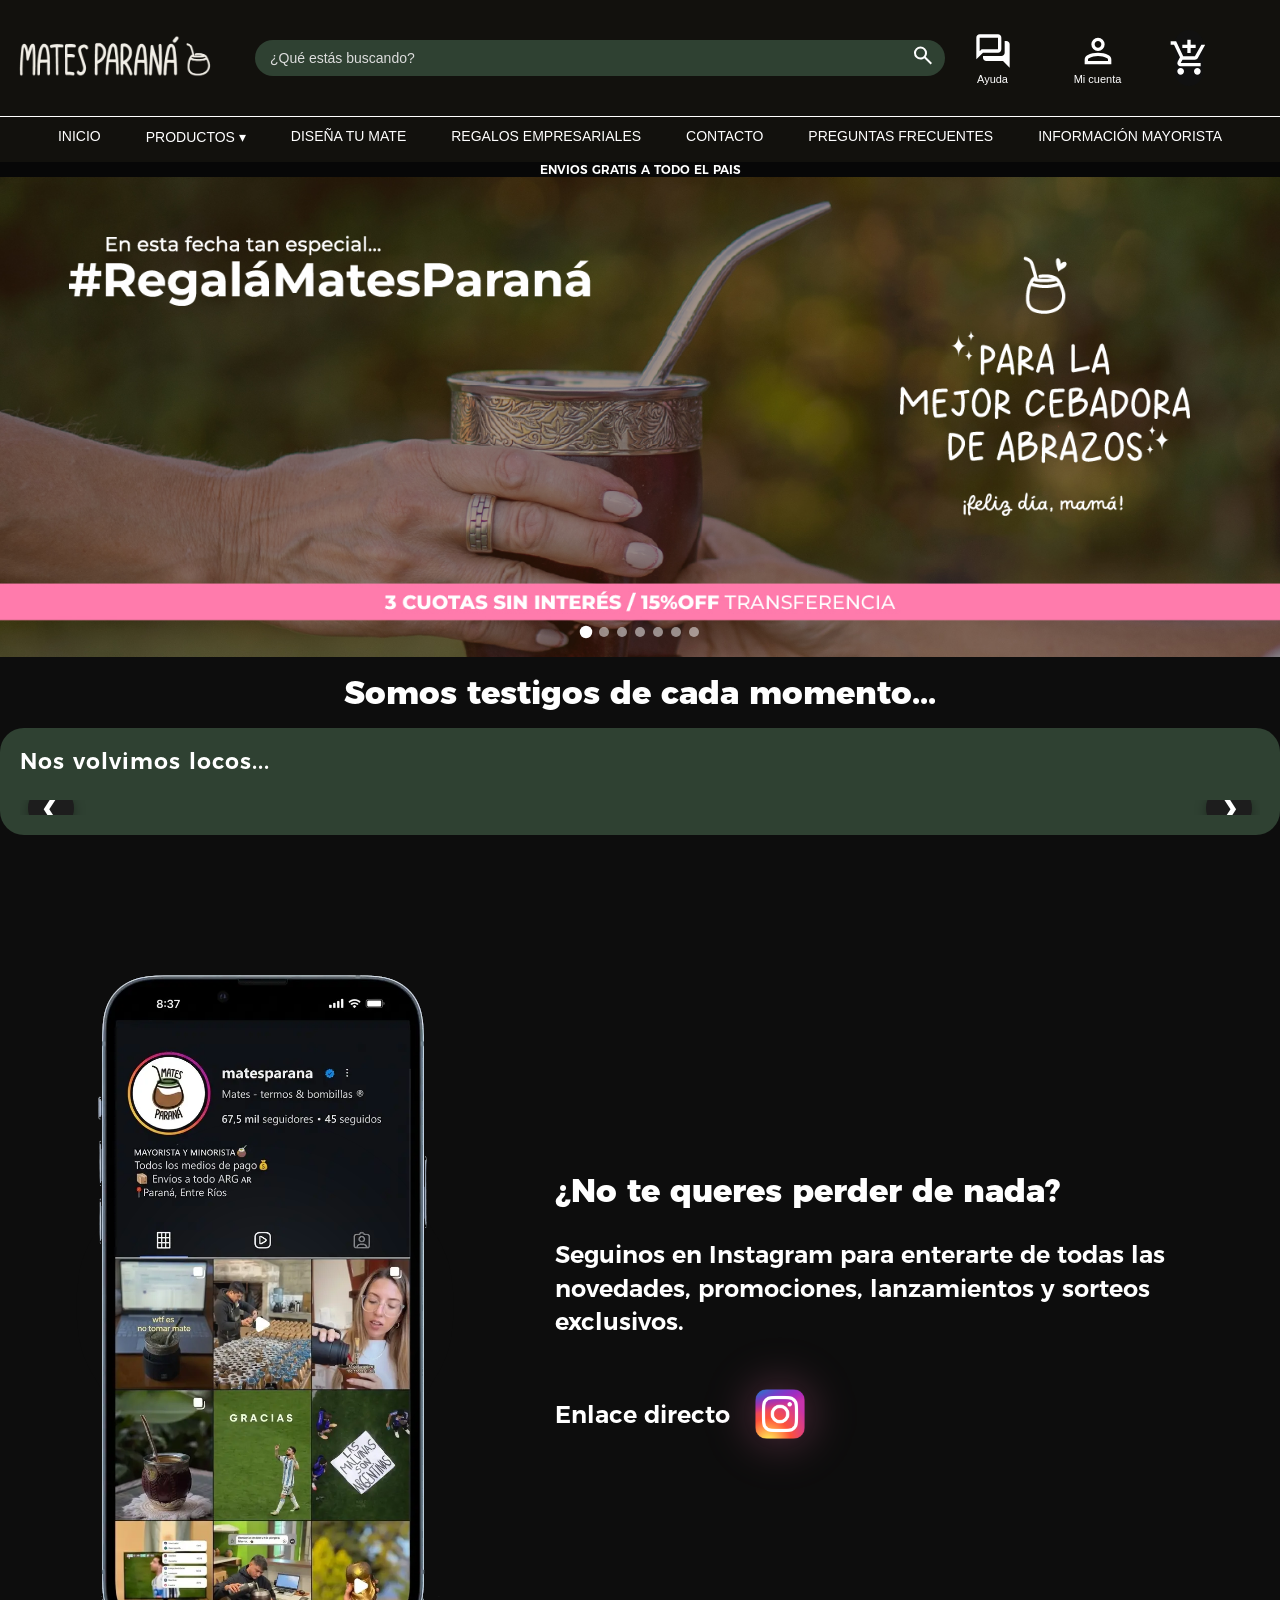
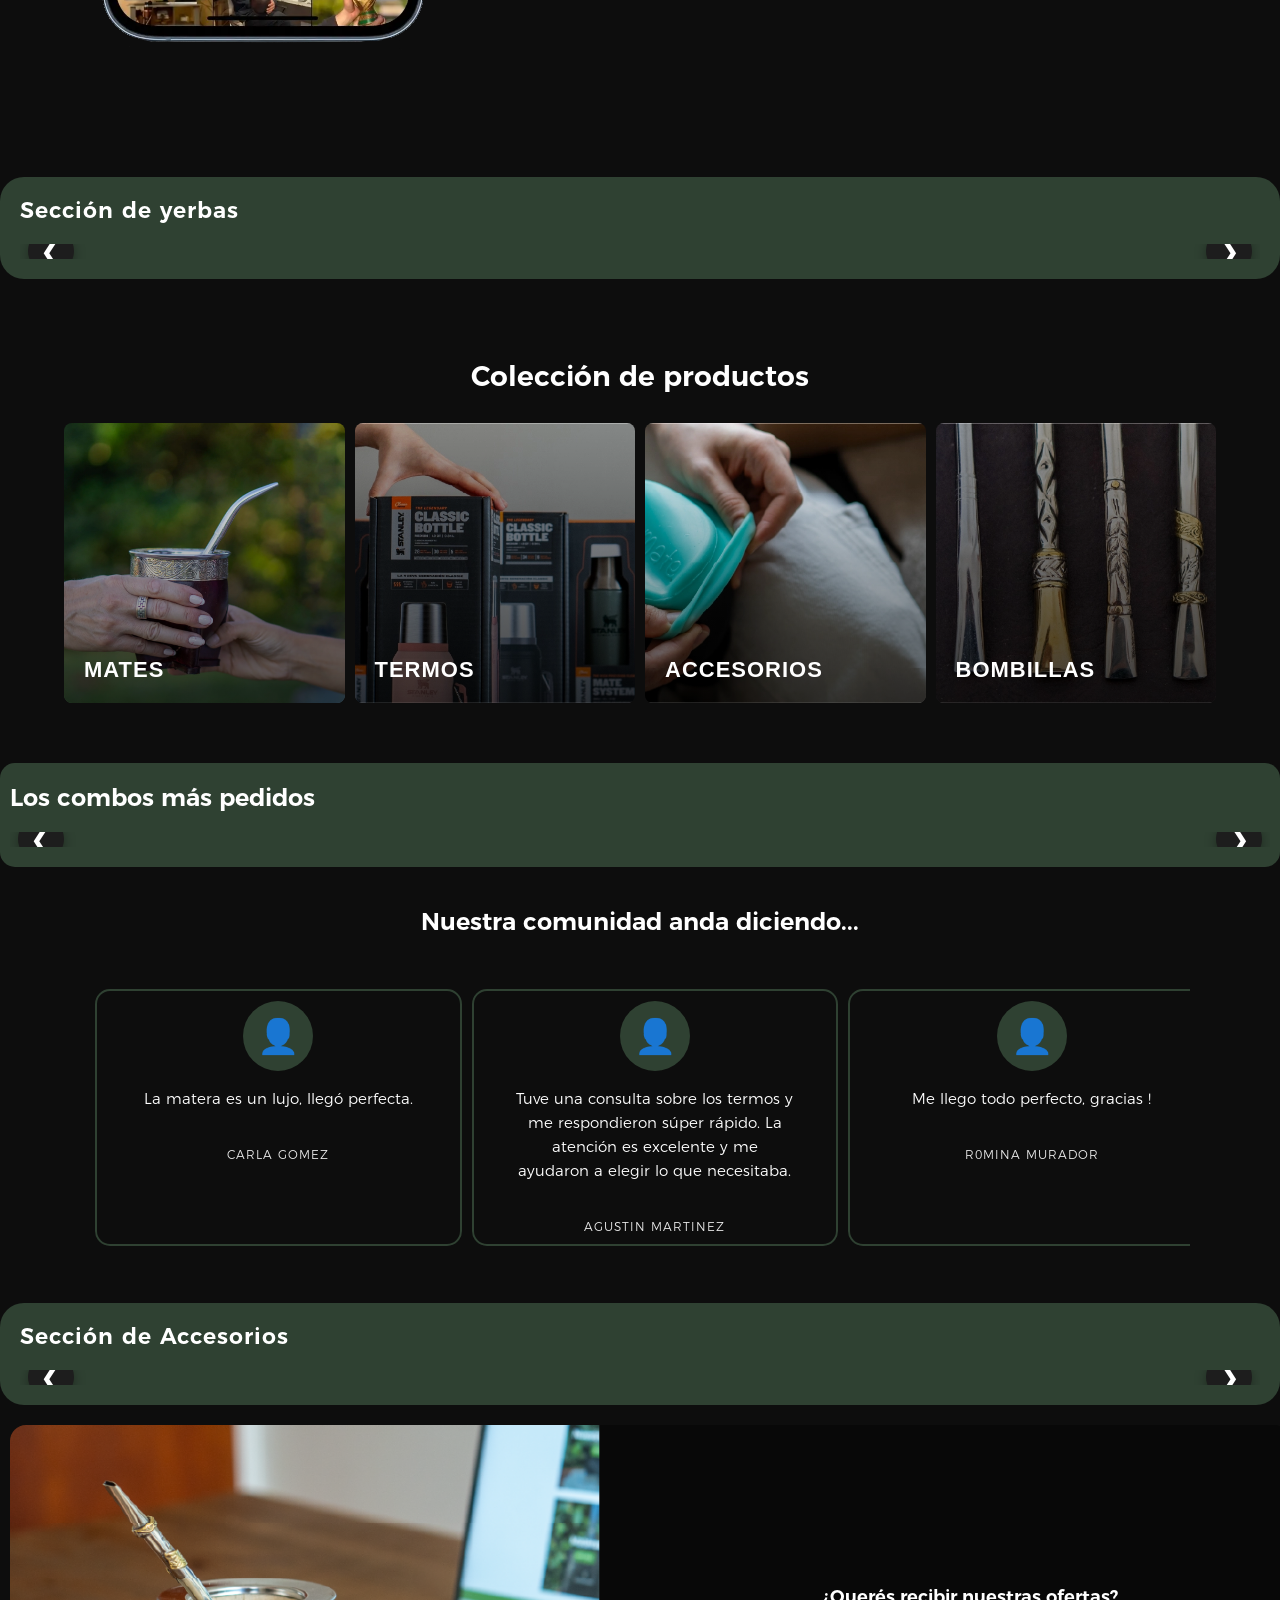
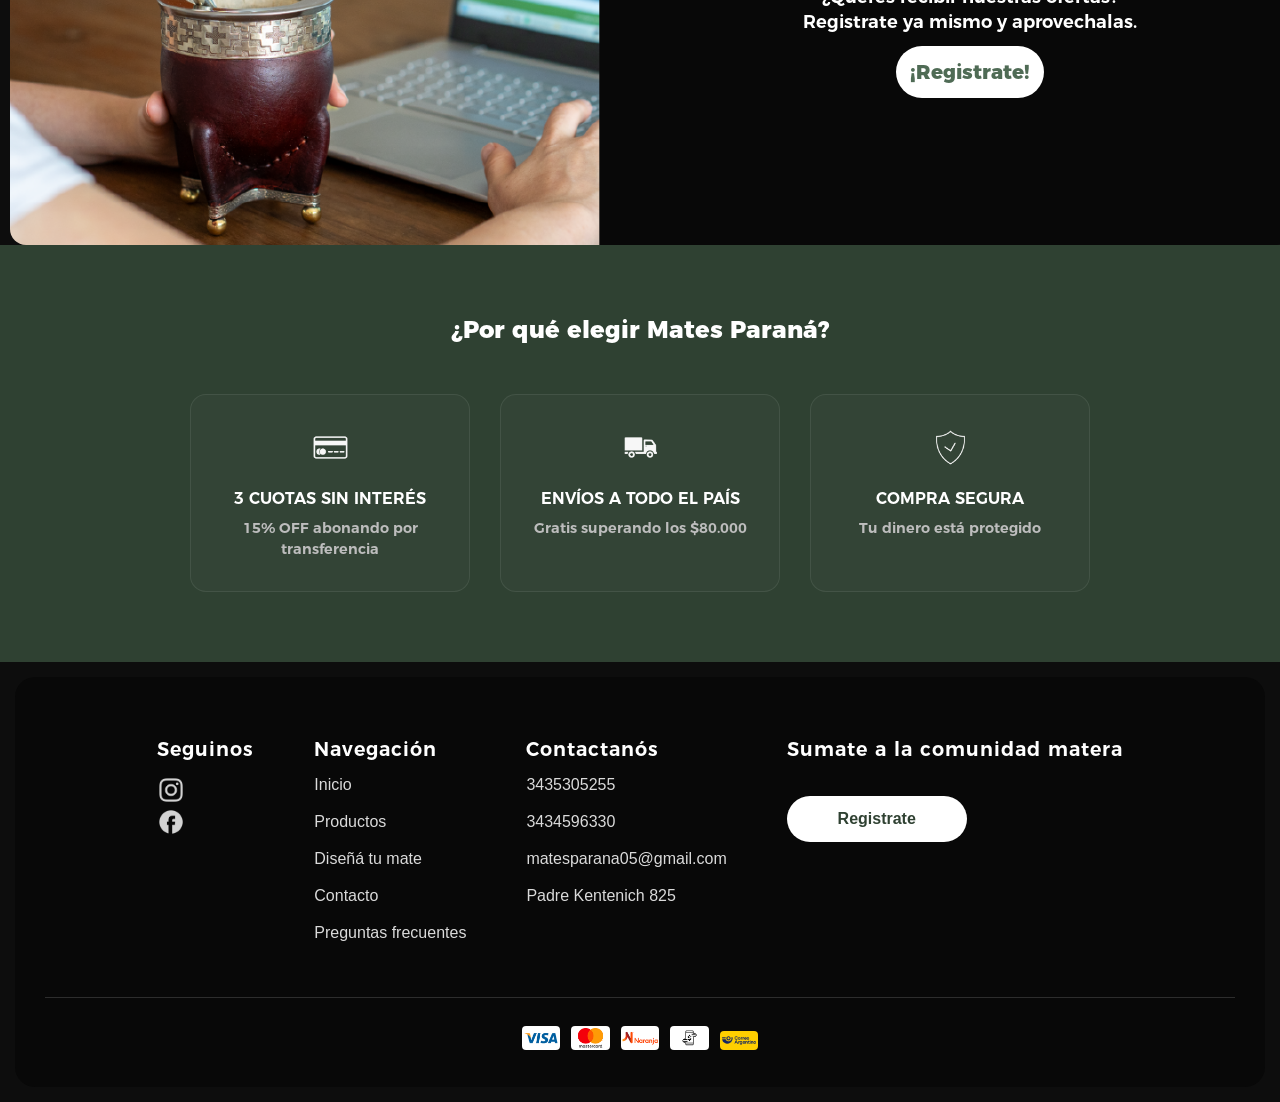
==== index.html @ 9bf039d4 "Merge branch 'master' of https://github.com/fran-itria/mates-parana-frontend into danizbl" ====
<!DOCTYPE html>
<html lang="es">
  <head>
    <!-- Google Tag Manager -->
    <script>(function(w,d,s,l,i){w[l]=w[l]||[];w[l].push({'gtm.start':
    new Date().getTime(),event:'gtm.js'});var f=d.getElementsByTagName(s)[0],
    j=d.createElement(s),dl=l!='dataLayer'?'&l='+l:'';j.async=true;j.src=
    'https://www.googletagmanager.com/gtm.js?id='+i+dl;f.parentNode.insertBefore(j,f);
    })(window,document,'script','dataLayer','GTM-PZF3WTP6');</script>
    <!-- End Google Tag Manager -->
    <script src="./js/tracking.js"></script>
    <meta charset="UTF-8" />
    <title>Tienda de Mates</title>
    <meta name="viewport" content="width=device-width, initial-scale=1.0" />

    <link rel="stylesheet" href="./css/principal.css" />
    <link rel="stylesheet" href="./css/carrito.css" />
    <link rel="stylesheet" href="./css/nav-inferior.css" />
    <link rel="stylesheet" href="./css/header.css" />
    <link rel="stylesheet" href="./css/burger.css" />
    <link rel="stylesheet" href="./css/fuentes.css" />

    <!-- Meta Pixel Code -->
    <script>
      !(function (f, b, e, v, n, t, s) {
        if (f.fbq) return;
        n = f.fbq = function () {
          n.callMethod
            ? n.callMethod.apply(n, arguments)
            : n.queue.push(arguments);
        };
        if (!f._fbq) f._fbq = n;
        n.push = n;
        n.loaded = !0;
        n.version = "2.0";
        n.queue = [];
        t = b.createElement(e);
        t.async = !0;
        t.src = v;
        s = b.getElementsByTagName(e)[0];
        s.parentNode.insertBefore(t, s);
      })(
        window,
        document,
        "script",
        "https://connect.facebook.net/en_US/fbevents.js"
      );
      fbq("init", "1607225470866055");
      fbq("track", "PageView");
    </script>
    <noscript
      ><img
        height="1"
        width="1"
        style="display: none"
        src="https://www.facebook.com/tr?id=1607225470866055&ev=PageView&noscript=1"
    /></noscript>
    <!-- End Meta Pixel Code -->
  </head>
  <body>
    <!-- Google Tag Manager (noscript) -->
    <noscript><iframe src="https://www.googletagmanager.com/ns.html?id=GTM-PZF3WTP6"
    height="0" width="0" style="display:none;visibility:hidden"></iframe></noscript>
    <!-- End Google Tag Manager (noscript) -->
    <!--==========HEADER=========================================-->
    <header class="header">
      <div class="header-top">
        <div class="logo">
          <a href="index.html">
            <img src="./css/img/header.webp" alt="Logo" />
          </a>
        </div>

        <!-- 🔍 BUSCADOR -->
        <div class="search-container">
          <input
            type="text"
            id="searchInput"
            placeholder="¿Qué estás buscando?"
          />
          <button class="search-btn">
            <img src="./css/img/lupa.svg" alt="" />
          </button>

          <!-- Resultados -->
          <div class="search-results" id="searchResults"></div>
        </div>

        <div class="header-icons">
          <!-- AYUDA -->
          <div class="help-wrapper">
            <button class="help-btn">
              <img src="./css/img/ayuda.svg" alt="Ayuda" />
              <span>Ayuda</span>
            </button>

            <div class="help-popup">
              <p>3434596330</p>
              <p>matesparana05@gmail.com</p>
            </div>
          </div>

          <a class="account-btn" id="miCuentaBtn" href="login.html">
            <img src="./css/img/login.svg" alt="" />
            <span>Mi cuenta</span>
          </a>

          <div class="cart-button" id="cartButton">
            <img src="./css/img/carrito.svg" alt="" />
          </div>

          <button class="icon-btn hamburger" aria-label="Menú">
            <svg viewBox="0 0 24 24">
              <path d="M3 6h18v2h-18v-2zm0 5h18v2h-18v-2zm0 5h18v2h-18v-2z" />
            </svg>
          </button>
        </div>
      </div>

      <!-- NAV -->
      <nav class="nav">
        <a href="index.html">INICIO</a>

        <div class="dropdown">
          <a href="productos.html" class="productos-toggle"> PRODUCTOS ▾ </a>

          <div class="mega-menu" id="megaMenu">
            <!-- se llena con JS -->
          </div>
        </div>

        <a href="bienvenida.html">DISEÑA TU MATE</a>

        <a href="regalos.html">REGALOS EMPRESARIALES</a>

        <a href="contacto.html">CONTACTO</a>

        <a href="preguntas.html">PREGUNTAS FRECUENTES</a>

        <a href="mayorista.html">INFORMACIÓN MAYORISTA</a>
      </nav>
    </header>
    <!--==================================================================-->

    <div class="topbar-slider">
      <div class="topbar-item active">ENVIOS GRATIS A TODO EL PAIS</div>
      <div class="topbar-item">15% OFF TRANSFERENCIA</div>
      <div class="topbar-item">3 CUOTAS SIN INTERES</div>
    </div>
    <!--==================================================================-->
    <section class="slider">
      <div class="slider-track">
        <picture>
          <source
            media="(max-width: 768px)"
            srcset="./css/img/baner_celu1.jpg"
          />
          <img src="./css/img/baner1.jpg" alt="Slide 1" />
        </picture>
        <picture>
          <source
            media="(max-width: 768px)"
            srcset="./css/img/baner_celu6.jpg"
          />
          <img src="./css/img/baner6.png" alt="Slide 1" />
        </picture>

        <picture>
          <source
            media="(max-width: 768px)"
            srcset="./css/img/baner_celu8.jpeg"
          />
          <img src="./css/img/baner8.jpg" alt="Slide 1" />
        </picture>

        <picture>
          <source
            media="(max-width: 768px)"
            srcset="./css/img/baner_celu7.jpg"
          />
          <img src="./css/img/baner7.png" alt="Slide 1" />
        </picture>
        <picture>
          <source
            media="(max-width: 768px)"
            srcset="./css/img/baner_celu2.jpg"
          />
          <img src="./css/img/baner2.png" alt="Slide 1" />
        </picture>
        <picture>
          <source
            media="(max-width: 768px)"
            srcset="./css/img/baner_celu4.jpg"
          />
          <img src="./css/img/baner4.jpg" alt="Slide 2" />
        </picture>
        <picture>
          <source
            media="(max-width: 768px)"
            srcset="./css/img/baner_celu3.jpg"
          />
          <img src="./css/img/baner3.jpg" alt="Slide 3" />
        </picture>
      </div>
      <div class="slider-dots"></div>
    </section>

    <main>
      <div>
        <h3 class="somos-testigos">Somos testigos de cada momento...</h3>
      </div>

      <!--=========================SALE===============================-->

      <section class="featured-section">
        <div class="featured-header">
          <h2 class="encabezados">Nos volvimos locos...</h2>
        </div>

        <div class="featured-wrapper">
          <button id="featuredPrev" class="featured-nav prev">&#10094;</button>

          <div class="featured-slider" id="featuredSlider"></div>

          <button id="featuredNext" class="featured-nav next">&#10095;</button>
        </div>
      </section>

      <!--==========SEGUINOS EN INSTAGRAM=================-->

      <section class="instagram-section">
        <div class="instagram-image">
          <img
            src="./css/img/ig_mobil.webp"
            alt="Instagram Mates Paraná"
            class="ig-phone"
          />
        </div>

        <div class="instagram-content">
          <h2 class="encabezados">¿No te queres perder de nada?</h2>

          <p>
            Seguinos en Instagram para enterarte de todas las novedades,
            promociones, lanzamientos y sorteos exclusivos.
          </p>

          <div class="instagram-link">
            <span>Enlace directo</span>

            <a
              href="https://instagram.com/matesparana_"
              target="_blank"
              rel="noopener noreferrer"
              class="ig-link"
            >
              <img src="./css/img/logo_ig_mobil.png" alt="Instagram" />
            </a>
          </div>
        </div>
      </section>

      <!--==========LO MAS PEDIDO=================-->
      <section class="discount-section">
        <div class="discount-header">
          <h2 class="encabezados">Sección de yerbas</h2>
        </div>

        <div class="discount-wrapper">
          <button id="discountPrev" class="discount-nav prev">&#10094;</button>

          <div id="discountSlider" class="discount-slider"></div>

          <button id="discountNext" class="discount-nav next">&#10095;</button>
        </div>
      </section>

      <!--==============COLECCION DE PRUDCTOS=================-->

      <section class="collection-section">
        <h2 class="encabezados">Colección de productos</h2>

        <div class="collection-grid">
          <a href="productos.html?category=Mates" class="collection-card">
            <img src="./css/img/colecion2.webp" alt="Mates" />
            <div class="overlay">
              <span>Mates</span>
            </div>
          </a>

          <a href="productos.html?category=Termos" class="collection-card">
            <img src="./css/img/colecion1.webp" alt="Termos" />
            <div class="overlay">
              <span>Termos</span>
            </div>
          </a>

          <a href="productos.html?category=Accesorios" class="collection-card">
            <img src="./css/img/colecion4.webp" alt="Accesorios" />
            <div class="overlay">
              <span>Accesorios</span>
            </div>
          </a>

          <a href="productos.html?category=Bombillas" class="collection-card">
            <img src="./css/img/colecion3.webp" alt="Bombillas" />
            <div class="overlay">
              <span>Bombillas</span>
            </div>
          </a>
        </div>
      </section>

      <!--=========================================================-->
      <section class="sale-section">
        <div class="sale-header">
          <h2>Los combos más pedidos</h2>
        </div>

        <div class="sale-slider-wrapper">
          <button id="salePrev" class="sale-nav prev">&#10094;</button>

          <div id="saleSlider" class="sale-slider">
            <!-- Cards dinámicas -->
          </div>

          <button id="saleNext" class="sale-nav next">&#10095;</button>
        </div>
      </section>

      <!--======================NUESTRA COMUNIDAD ANDA DICIENDO=========-->
      <section class="reviews">
        <h2>Nuestra comunidad anda diciendo...</h2>

        <div class="reviews-slider">
          <div class="reviews-track" id="reviewsTrack">
            <!-- Las reseñas se renderizan por JS -->
          </div>
        </div>
      </section>

      <!--====================ACCESORIOS=========-->
      <section class="accessories-section">
        <div class="accessories-header">
          <h2 class="encabezados">Sección de Accesorios</h2>
        </div>

        <div class="accessories-wrapper">
          <button id="accessoriesPrev" class="accessories-nav prev">
            &#10094;
          </button>

          <div id="accessoriesSlider" class="accessories-slider"></div>

          <button id="accessoriesNext" class="accessories-nav next">
            &#10095;
          </button>
        </div>
      </section>

      <!--======================NUESTRAS OFERTAS =========-->
      <section class="newsletter">
        <div class="newsletter__content">
          <p class="newsletter__text">
            <span>¿Querés recibir nuestras ofertas?</span>
            <span>Registrate ya mismo y aprovechalas.</span>
          </p>
          <form class="newsletter__form">
            <a href="login.html">¡Registrate!</a>
          </form>
        </div>
      </section>

      <section class="informacion">
        <h2 class="info-section-title">¿Por qué elegir Mates Paraná?</h2>
        <div class="contenedor-informacion">
          <div class="card-info">
            <img class="img-info" src="./css/img/logo-tarjeta.svg" alt="" />

            <p class="titulo-info">3 CUOTAS SIN INTERÉS</p>
            <p class="texto-info">15% OFF abonando por transferencia</p>
          </div>

          <div class="card-info">
            <img class="img-info" src="./css/img/logo-camion.svg" alt="" />

            <p class="titulo-info">ENVÍOS A TODO EL PAÍS</p>
            <p class="texto-info">Gratis superando los $80.000</p>
          </div>

          <div class="card-info">
            <img class="img-info" src="./css/img/logo-v.svg" alt="" />

            <p class="titulo-info">COMPRA SEGURA</p>
            <p class="texto-info">Tu dinero está protegido</p>
          </div>
        </div>
      </section>

      <!--=================NAV INFERIOR=================-->
      <section class="navegacion-inferior nav-inferior-principal">
        <div class="contenedor-inferior">
          <!-- SEGUINOS -->
          <div class="cubo-inferior acordeon">
            <button class="acordeon-btn" type="button">SEGUINOS</button>
            <h1>Seguinos</h1>
            <div class="acordeon-contenido">
              <a href="">
                <img class="img-redes" src="./css/img/logo-ig.png" alt="" />
              </a>
              <a href="">
                <img
                  class="img-redes"
                  src="./css/img/logo-facebook.png"
                  alt=""
                />
              </a>
            </div>
          </div>

          <!-- NAVEGACIÓN -->
          <div class="cubo-inferior acordeon">
            <button class="acordeon-btn" type="button">NAVEGACIÓN</button>
            <h1>Navegación</h1>
            <div class="acordeon-contenido">
              <a href="index.html">Inicio</a><br />
              <a href="#">Productos</a><br />
              <a href="Diseña.html">Diseñá tu mate</a><br />
              <a href="#">Contacto</a><br />
              <a href="#">Preguntas frecuentes</a>
            </div>
          </div>

          <!-- CONTACTÁNOS -->
          <div class="cubo-inferior acordeon">
            <button class="acordeon-btn" type="button">CONTACTÁNOS</button>
            <h1>Contactanós</h1>
            <div class="acordeon-contenido">
              <a href="">3435305255</a><br />
              <a href="">3434596330</a><br />
              <a href="">matesparana05@gmail.com</a><br />
              <a href="">Padre Kentenich 825</a>
            </div>
          </div>

          <!-- COMUNIDAD -->
          <div class="cubo-inferior">
            <h1>Sumate a la comunidad matera</h1>
            <div class="comunidad-inferior">
              <a href="login.html" class="btn-comunidad"> Registrate </a>
            </div>
          </div>
        </div>

        <!-- TARJETAS + SESIÓN -->
        <div class="tarjetas-sesion">
          <div class="tarjetas">
            <img class="tarjeta" src="./css/img/tarjeta1.png" alt="" />
            <img class="tarjeta" src="./css/img/tajerta2.png" alt="" />
            <img class="tarjeta" src="./css/img/tarjeta6.png" alt="" />
            <img class="tarjeta" src="./css/img/tarjeta8.png" alt="" />
            <img class="tarjeta" src="./css/img/coreroarg.png" alt="" />
          </div>
        </div>
      </section>

      <!==========================CARRITO=========================================>
      <!-- 🛒 OVERLAY -->
      <div id="cartOverlay" class="cart-overlay"></div>

      <!-- 🛒 PANEL -->
      <div id="cartPanel" class="cart-panel">
        <!-- HEADER -->
        <div class="cart-header">
          <h3>Tu carrito</h3>
          <button id="closeCart">✖</button>
        </div>

        <!-- PRODUCTOS -->
        <div id="cartContent" class="cart-content">
          <!-- JS renderiza acá -->
        </div>

        <!-- FOOTER -->
        <div class="cart-footer">
          <p>
            Subtotal:
            <span id="cartSubtotal">$0</span>
          </p>

          <p id="cartShippingRow" style="display: none">
            <span id="cartShippingLabel">Envío</span>:
            <span id="cartShipping">$0</span>
          </p>

          <hr class="cart-divider" />

          <p>
            Total:
            <strong id="cartTotalBottom">$0</strong>
          </p>

          <!-- ENVÍO GRATIS -->
          <p id="freeShipping" class="hidden"></p>

          <!-- BOTÓN -->
          <button class="checkout-btn">Finalizar compra</button>
        </div>
      </div>
      <!==========================CARRITO=========================================>

      <!-- Productos destacados -->
      <section class="section featured"></section>

      <!-- Sección grande -->
    </main>

    <script src="./js/principal.js" defer></script>
    <script src="./js/header.js" defer></script>
    <script src="./js/config.js" defer></script>
    <script src="./js/carrito.js" defer></script>

    <script src="./js/review.js" defer></script>
    <script src="./js/discounted.js" defer></script>
  </body>
</html>
---- css/principal.css ----
*,
*::before,
*::after {
  box-sizing: border-box;
}

* {
  margin: 0;
  padding: 0;
}

body {
  background: #0d0d0d;
  color: #fff;
  font-family: var(--font-bold);
}

/*===================== GENERALES =======================*/

/* Titulos generales*/
.titulos-generales {
  font-family: var(--font-extrabold);
  text-align: center;
  margin-top: 30px;
  font-size: 1.4rem;
}

.encabezados {
  font-family: var(--font-bold);
}

.somos-testigos {
  font-family: var(--font-extrabold);
  text-align: center;
  margin-top: 1rem;
  margin-bottom: 1rem;
  font-size: 2rem;
}

@media (max-width: 768px) {
  .somos-testigos {
    font-family: var(--font-extrabold);
    text-align: center;
    margin-top: 1rem;
    margin-bottom: 1rem;
    font-size: 1.2rem;
  }
}

/* ================= SECTIONS ================= */

.section {
  width: 100%;
  margin: 40px 0;
}

.hero,
.image-section,
.big-section {
  background: #2f4132;
  border-radius: 20px;
  margin: 40px auto;
}

.hero img,
.image-section img {
  width: 100%;
}

.hero {
  height: 300px;
}

.image-section {
  height: 200px;
}

.big-section {
  height: 300px;
}

/* ================= FEATURED ================= */

.lomaspedido {
  background: #2f4132;
  border-radius: 20px;
  padding: 30px;
  gap: 30px;
  margin: 15px;
}

.featured {
  max-width: 95%;
  margin: auto;
}

.featured-container {
  display: flex;
}

.contenido-card {
  border-radius: 15px;
  border: solid #fff;
  margin: 15px;
}

.card {
  margin: 10px;
  text-align: center;
}

.Producto {
  border-radius: 15px;
  width: 80%;
}

/*===============MATE NOT=============================*/
.newsletter {
  width: 100%;
  min-height: 420px;
  background-image: url("./img/mate-sesion.png");
  background-size: cover;
  background-position: center;
  background-repeat: no-repeat;
  border-radius: 1rem;
  margin-left: 10px;

  display: flex;
  align-items: center;
  justify-content: flex-end;

  font-family: Arial, Helvetica, sans-serif;
}

/* Contenido sobre la zona verde */
.newsletter__content {
  width: 50%;
  height: 100%;
  padding: 40px;
  box-sizing: border-box;

  display: flex;
  flex-direction: column;
  align-items: center;
  justify-content: center;

  text-align: center;
}

/* Texto */
.newsletter__text {
  display: block;
  width: 100%;
  max-width: 400px;

  font-family: var(--font-bold);
  color: #ffffff;
  font-size: 20px;
  margin: 0 0 25px;
  line-height: 1.4;
}

/* Form */
.newsletter__form {
  width: 100%;
  max-width: 380px;
}

/* Input */
.newsletter__form input {
  width: 100%;
  padding: 14px 16px;
  border-radius: 6px;
  border: 1px solid rgba(255, 255, 255, 0.4);
  background-color: rgba(255, 255, 255, 0.15);
  color: #ffffff;
  font-size: 14px;
  margin-bottom: 15px;
  outline: none;
  box-sizing: border-box;
}

.newsletter__form input::placeholder {
  color: rgba(255, 255, 255, 0.85);
}

/* Botón */
.newsletter__form a {
  font-family: var(--font-extrabold);
  width: 100%;
  padding: 14px;
  border-radius: 999px;
  border: none;
  background-color: #ffffff;
  color: #4f6b55;
  font-size: 20px;
  font-weight: 500;
  cursor: pointer;
  transition: background-color 0.2s ease;
}

@media (max-width: 768px) {
  .newsletter {
    justify-content: center;
    align-items: flex-start;

    height: 360px;

    width: 380px;
    padding: 20px;

    background-position: 10% center;

    position: relative;
    overflow: hidden;
  }

  .newsletter::before {
    content: "";
    position: absolute;
    inset: 0;

    background: rgba(252, 251, 251, 0.18);

    z-index: 1;
  }

  .newsletter__content {
    width: 100%;
    height: 100%;

    display: flex;
    flex-direction: column;
    justify-content: space-between;

    padding: 15px 10px;

    text-align: center;

    position: relative;
    z-index: 2;
  }

  .newsletter__text span {
    display: block;
  }

  .newsletter__text span:first-child {
    font-size: 18px;
    margin-top: 12rem;
    text-shadow: 0 2px 2px black;
  }

  .newsletter__text span:last-child {
    font-size: 17px;
    text-shadow: 0 2px 2px black;
  }

  .newsletter__text {
    max-width: 500px;
    font-size: 15px;
    margin-bottom: 20px;
  }

  .newsletter__form {
    max-width: 260px;
    width: 100%;

    margin-top: auto;
    padding-bottom: 6rem;
    /* separa el botón del borde inferior */
  }

  .newsletter__form input {
    padding: 16px;
    font-size: 15px;
  }

  .newsletter__form button {
    padding: 16px;
    font-size: 16px;
  }
}

@media (min-width: 1025px) and (max-width: 1440px) {
  .newsletter {
    min-height: 420px;
  }

  .newsletter__content {
    width: 50%;
    margin-left: 0;
    padding: 30px;
  }

  .newsletter__text {
    max-width: 390px;
    font-size: 18px;
  }

  .newsletter__form {
    max-width: 250px;
  }
}

/*=========== INFORMACION ====================*/

.informacion {
  background: #2f4132;
  padding: 70px 20px;
}

.info-section-title {
  text-align: center;
  color: white;
  font-size: 1.5rem;
  margin-bottom: 50px;
  font-family: var(--font-extrabold);
  font-weight: 600;
}

.contenedor-informacion {
  max-width: 1200px;

  margin: auto;

  display: flex;
  justify-content: center;
  gap: 30px;

  flex-wrap: wrap;
}

.card-info {
  width: 280px;

  padding: 30px 20px;

  text-align: center;

  border: 1px solid rgba(255, 255, 255, 0.08);

  border-radius: 16px;

  background: rgba(255, 255, 255, 0.02);

  transition: all 0.3s ease;
}

.card-info:hover {
  transform: translateY(-5px);

  border-color: rgba(255, 255, 255, 0.15);

  background: rgba(255, 255, 255, 0.04);
}

.img-info {
  width: 45px;
  height: 45px;

  margin-bottom: 15px;
}

.titulo-info {
  color: white;

  font-size: 1rem;
  font-weight: 600;

  margin-bottom: 10px;
}

.texto-info {
  color: #bdbdbd;

  font-size: 0.9rem;
  line-height: 1.5;
}

.img-info {
  animation: floatIcon 4s ease-in-out infinite;
}

@keyframes floatIcon {
  0% {
    transform: translateY(0);
  }

  50% {
    transform: translateY(-4px);
  }

  100% {
    transform: translateY(0);
  }
}

.card-info:nth-child(1) .img-info {
  animation-delay: 0s;
}

.card-info:nth-child(2) .img-info {
  animation-delay: 0.5s;
}

.card-info:nth-child(3) .img-info {
  animation-delay: 1s;
}

@media (max-width: 768px) {
  .informacion {
    padding: 50px 15px;
  }

  .info-section-title {
    font-size: 1.5rem;
    margin-bottom: 35px;
  }

  .contenedor-informacion {
    gap: 20px;
  }

  .card-info {
    width: 100%;
    max-width: 320px;
  }

  .img-info {
    width: 38px;
    height: 38px;
  }
}

/* =====================================================
   SLIDER
===================================================== */
.slider {
  position: relative;
  width: 100%;
  height: 38rem;
  overflow: hidden;
}

.slider-track {
  display: flex;
  width: 100%;
  height: 100%;

  /* Movimiento controlado por JavaScript */
  transition: transform 0.8s ease-in-out;

  will-change: transform;
}

.slider-track picture {
  flex: 0 0 100%;
  width: 100%;
  height: 100%;
}

.slider-track picture img {
  display: block;
  width: 100%;
  height: 100%;
  object-fit: cover;

  /* Evita que el navegador intente arrastrar la imagen */
  -webkit-user-drag: none;
  user-select: none;
}

/* =====================================================
   DOTS
===================================================== */

.slider-dots {
  position: absolute;
  left: 50%;
  bottom: 20px;
  transform: translateX(-50%);

  display: flex;
  gap: 8px;

  z-index: 10;
}

.slider-dots span {
  width: 10px;
  height: 10px;

  border-radius: 50%;

  background: rgba(255, 255, 255, 0.5);

  cursor: pointer;

  transition: 0.3s ease;
}

.slider-dots span.active {
  background: #fff;
  transform: scale(1.25);
}

/* =====================================================
   NOTEBOOK
===================================================== */

@media (max-width: 1400px) {
  .slider {
    height: 30rem;
  }
}

/* =====================================================
   MOBILE
===================================================== */
@media (max-width: 768px) {
  .slider {
    width: 100%;
    height: 32rem;
    overflow: hidden;
  }

  .slider-track {
    display: flex;

    width: 100%;
    height: 100%;

    /* Scroll nativo */
    overflow-x: auto;
    overflow-y: hidden;

    /* Safari / iOS */
    -webkit-overflow-scrolling: touch;

    /* El navegador controla el gesto horizontal */
    touch-action: pan-x pan-y;

    /* Snap */
    scroll-snap-type: x mandatory;

    scroll-behavior: smooth;

    /* Ocultar scrollbar */
    scrollbar-width: none;
    -ms-overflow-style: none;

    /* Evitar selección */
    user-select: none;
    -webkit-user-select: none;

    /* MUY IMPORTANTE */
    transform: none !important;
  }

  /* Chrome / Safari */
  .slider-track::-webkit-scrollbar {
    display: none;
  }

  .slider-track picture {
    flex: 0 0 100%;

    width: 100%;
    min-width: 100%;
    height: 100%;

    scroll-snap-align: start;
    scroll-snap-stop: always;
  }

  .slider-track picture img {
    display: block;

    width: 100%;
    height: 100%;

    object-fit: cover;

    pointer-events: none;

    user-select: none;
    -webkit-user-select: none;
    -webkit-user-drag: none;
  }
}
/* =============COLECCION====================*/
.collection-section {
  padding: 60px 5%;
  text-align: center;
}

.collection-section h2 {
  color: white;
  font-size: 28px;
  margin-bottom: 30px;
  font-weight: 600;
}

.collection-grid {
  display: grid;
  grid-template-columns: repeat(4, 1fr);
  gap: 10px;
}

.collection-card {
  position: relative;
  height: 280px;
  overflow: hidden;
  border-radius: 8px;
}

.collection-card img {
  width: 100%;
  height: 100%;
  object-fit: cover;
  transition: transform 0.4s ease;
}

.collection-card:hover img {
  transform: scale(1.05);
}

.collection-card .overlay {
  position: absolute;
  inset: 0;
  background: linear-gradient(to top, rgba(0, 0, 0, 0.6), transparent);
  display: flex;
  align-items: flex-end;
  padding: 20px;
}

.collection-card span {
  color: white;
  font-size: 22px;
  font-weight: 600;
  text-transform: uppercase;
  letter-spacing: 1px;
}

/* Responsive */
@media (max-width: 900px) {
  .collection-grid {
    grid-template-columns: repeat(2, 1fr);
  }

  .collection-card {
    height: 220px;
  }
}

@media (max-width: 500px) {
  .collection-grid {
    grid-template-columns: 1fr;
  }
}

/* ===== DESTACADOS ===== */

.featured-section {
  border-radius: 15px;
  padding: 20px 20px;
  margin-bottom: 20px;
  background-color: #2f4132;
  border-radius: 24px;
}

.featured-header {
  display: flex;
  justify-content: space-between;
  align-items: center;
  margin-bottom: 25px;
}

.featured-header h2 {
  color: #fff;
  font-size: 22px;
  letter-spacing: 1px;
}

.featured-controls {
  display: flex;
  gap: 10px;
}

.featured-btn {
  width: 35px;
  height: 35px;
  border-radius: 50%;
  border: 1px solid #444;
  background: transparent;
  color: #fff;
  cursor: pointer;
  transition: 0.3s;
}

.featured-btn:hover {
  background: #fff;
  color: #000;
}

/* slider */

.featured-wrapper {
  position: relative;
  overflow: hidden;
  touch-action: pan-y;
}

.featured-slider {
  display: flex;
  gap: 18px;

  overflow-x: auto;
  overflow-y: hidden;

  scroll-behavior: smooth;
  scroll-snap-type: x mandatory;

  -webkit-overflow-scrolling: touch;

  scrollbar-width: none;

  padding: 5px 0 10px;
}

.featured-slider::-webkit-scrollbar {
  display: none;
}

.featured-nav {
  position: absolute;
  top: 50%;
  transform: translateY(-50%);
  width: 46px;
  height: 46px;
  border: none;
  border-radius: 50%;
  background: #1d1d1d;
  color: #fff;
  font-size: 26px;
  cursor: pointer;
  display: flex;
  align-items: center;
  justify-content: center;
  z-index: 50;
  transition: 0.25s;
  box-shadow: 0 4px 12px rgba(0, 0, 0, 0.35);
}

.featured-nav:hover {
  background: #2f4132;
  color: #ffffff;
}

.featured-nav.prev {
  left: 8px;
}

.featured-nav.next {
  right: 8px;
}

@media (max-width: 768px) {
  .featured-nav {
    display: none;
  }
}

/* card */

.featured-card {
  min-width: 230px;
  max-width: 250px;
  background: #111;
  border-radius: 14px;
  padding-top: 10px;
  padding-left: 10px;
  padding-right: 10px;
  padding-bottom: 8px;

  position: relative;
  border: 1px solid #b3b3b3;
  transition: 0.3s;

  display: flex;
  flex-direction: column;
}

.featured-card:hover {
  transform: translateY(-5px);
  border: 1px solid rgba(211, 141, 35, 0.5);
}

.featured-card img {
  width: 100%;
  height: 320px;
  object-fit: cover;
  border-radius: 10px;
}

/* badge */
.featured-transfer-info {
  display: flex;
  align-items: center;
  margin-top: 10px;
  gap: 0.5rem;
}

.featured-badge {
  position: absolute;
  bottom: 114px;
  left: 16px;
  background: #ff0000;
  color: #fff;
  padding: 10px 10px;
  border-radius: 0.7rem;
  display: flex;
  justify-content: center;
  align-items: center;
  width: fit-content;
  flex-direction: column;
  align-items: center;
  justify-content: center;
  gap: 5px;
  line-height: 1;
}

.featured-value {
  font-size: 13px;
  font-weight: 700;
}

.featured-text {
  font-family: var(--font-normal);
  font-size: 10px;
  font-weight: 600;
  letter-spacing: 1px;
}

/* textos */

.featured-name {
  font-family: var(--font-normal);
  font-size: 0.95rem;
  font-weight: 500;
  line-height: 1.2;
  margin-top: 10px;
  padding-inline: 5px;
}

.prices-transfer-section {
  display: flex;
  flex-direction: column;
  gap: 10px;
  margin-top: 10px;
  padding-inline: 5px;
}

.featured-price {
  font-family: var(--font-normal);
  font-size: 1rem;
  font-weight: 700;
  margin-bottom: 10px;
}

.featured-price-transfer-text {
  display: none;
  font-size: 0.85rem;
  color: #aaa;
}

.featured-price-through {
  font-family: var(--font-normal);
  font-size: 0.85rem;
  color: #aaa;
  text-decoration: line-through;
  margin-top: 10px;
}

.featured-old {
  font-family: var(--font-normal);
  font-size: 0.85rem;
  color: #aaa;
  /* text-decoration: line-through; */
  margin-top: 10px;
  padding-inline: 5px;
}

/*====LO MAS PEDIDO===============*/

.sale-add-btn {
  margin-top: 12px;
  width: 100%;
  padding: 11px 14px;
  border-radius: 12px;
  border: none;
  background: linear-gradient(135deg, #f5c16c, #e2a84a);
  color: #111;
  font-weight: 700;
  font-size: 14px;
  cursor: pointer;
  transition: all 0.25s ease;

  margin-top: auto;
}

.sale-add-btn:active {
  transform: scale(0.96);
}

.sale-section {
  margin-bottom: 20px;
  padding: 20px 10px;
  background-color: #2f4132;
  border-radius: 15px;
}

.sale-header {
  display: flex;
  align-items: center;
  justify-content: space-between;
  margin-top: 0;
  margin-bottom: 20px;
}

.sale-title {
  color: #fff;
  font-size: 2rem;
  font-weight: 700;
  letter-spacing: 1px;
}

.sale-arrows {
  display: flex;
  gap: 10px;
}

.sale-arrows button {
  width: 38px;
  height: 38px;
  border-radius: 50%;
  border: 1px solid #fff;
  background: transparent;
  color: #fff;
  font-size: 18px;
  cursor: pointer;
  transition: 0.2s ease;
}

.sale-arrows button:hover {
  background: #fff;
  color: #000;
}

.sale-slider-wrapper {
  position: relative;
  overflow: hidden;
}

.sale-slider {
  display: flex;
  gap: 18px;

  overflow-x: auto;
  overflow-y: hidden;

  scroll-behavior: smooth;
  scroll-snap-type: x mandatory;

  -webkit-overflow-scrolling: touch;

  scrollbar-width: none;

  padding: 5px 0 10px;
}

.sale-slider::-webkit-scrollbar {
  display: none;
}

.sale-slider:active {
  cursor: grabbing;
}

.sale-nav {
  position: absolute;
  top: 50%;
  transform: translateY(-50%);
  width: 46px;
  height: 46px;
  border: none;
  border-radius: 50%;
  background: #1d1d1d;
  color: #fff;
  font-size: 26px;
  cursor: pointer;
  display: flex;
  align-items: center;
  justify-content: center;
  z-index: 50;
  transition: 0.25s;
  box-shadow: 0 4px 12px rgba(0, 0, 0, 0.35);
}

.sale-nav:hover {
  background: #2f4132;
  color: #ffffff;
}

.sale-nav.prev {
  left: 8px;
}

.sale-nav.next {
  right: 8px;
}

@media (max-width: 768px) {
  .sale-nav {
    display: none;
  }

  .sale-section {
    width: 100%;
    margin: 0 auto;
    padding: 20px 40px;
    position: relative;
    margin-top: 20px;
    background-color: #2f4132;
    border-radius: 15px;
  }

  .featured-badge {
    position: absolute;
    bottom: 130px;
    left: 16px;
    background: #ff0000;
    color: #fff;
    padding: 10px 10px;
    border-radius: 0.7rem;
    display: flex;
    justify-content: center;
    align-items: center;
    width: fit-content;
    flex-direction: column;
    align-items: center;
    justify-content: center;
    gap: 5px;
    line-height: 1;
  }
}

/* =====================================
   NOTEBOOKS 13" (MacBook Air / Neo)
===================================== */
@media (min-width: 1025px) and (max-width: 1440px) {
  .featured-badge {
    position: absolute;
    bottom: 135px;
    left: 16px;
    background: #ff0000;
    color: #fff;
    padding: 10px 10px;
    border-radius: 0.7rem;
    display: flex;
    justify-content: center;
    align-items: center;
    width: fit-content;
    flex-direction: column;
    align-items: center;
    justify-content: center;
    gap: 5px;
    line-height: 1;
  }
}

.sale-card {
  flex: 0 0 230px;
  scroll-snap-align: start;
  min-width: 230px;
  max-width: 230px;
  border: 1px solid #fff;
  border-radius: 16px;

  padding-top: 10px;
  padding-left: 10px;
  padding-right: 10px;
  padding-bottom: 8px;

  color: #fff;
  display: flex;
  flex-direction: column;
  margin-bottom: 20px;
  gap: 20px;
  background: transparent;
}

.sale-card img {
  width: 100%;
  height: 260px;
  object-fit: cover;
  border-radius: 12px;
}

.sale-discount {
  position: absolute;
  top: 20px;
  left: 20px;
  background: #ff0000;
  color: #fff;
  padding: 8px 10px;
  border-radius: 2rem;

  display: flex;
  flex-direction: column;
  align-items: center;
  justify-content: center;
  line-height: 1;
}

.sale-value {
  font-size: 13px;
  font-weight: 700;
}

.sale-text {
  font-family: var(--font-normal);
  font-size: 10px;
  font-weight: 600;
  letter-spacing: 1px;
  margin-top: 2px;
}

.sale-name {
  font-family: var(--font-normal);
  font-size: 0.95rem;
  font-weight: 500;
  line-height: 1.2;
}

.sale-price {
  font-family: var(--font-normal);
  font-size: 1rem;
  font-weight: 700;
}

.sale-old {
  font-family: var(--font-normal);
  font-size: 0.85rem;
  color: #aaa;
  text-decoration: line-through;
}

/* mejor feedback */

.sale-slider {
  scroll-behavior: smooth;
}

/* botones solo visibles en desktop */
@media (max-width: 768px) {
  .sale-arrows {
    display: none;
  }
}

/* ============= NUESTRA COMUNIDAD ANDA DICIENDO=======================*/

/* =========================REVIEWS========================= */
.reviews {
  height: 25rem;
  border-radius: 20px;
  padding: 20px 40px;
  text-align: center;
  color: #fff;
  margin-bottom: 1rem;
  margin-top: 1rem;
}

.reviews h2 {
  font-family: var(--font-bold);
  font-size: 1.5rem;
  margin-bottom: 3rem;
  margin-top: 0;
}

/* Slider container */
.reviews-slider {
  position: relative;
  max-width: 1100px;
  margin: 0 auto;
  overflow: hidden;
}

.reviews-viewport {
  width: 100%;
  max-width: 1000px;
  overflow: hidden;
  margin: 0 auto;
}

.reviews-track {
  display: flex;
  transition: transform 0.6s ease;
  will-change: transform;
}

/* Card */
.review-card {
  flex: 0 0 calc(100% / 3);
  padding: 10px;
  box-sizing: border-box;
  border: solid 2px #2f4132;
  border-radius: 15px;
  margin: 5px;
}

.review-inner {
  display: flex;
  flex-direction: column;
  align-items: center;
  gap: 16px;
}

.review-avatar {
  width: 70px;
  height: 70px;
  border-radius: 50%;
  background: #2f4132;
  display: flex;
  align-items: center;
  justify-content: center;
  font-size: 34px;
}

.review-text {
  font-family: var(--font-normal);
  font-size: 15px;
  line-height: 1.6;
  max-width: 280px;
}

.review-name {
  font-family: var(--font-normal);
  font-size: 12px;
  letter-spacing: 1px;
  margin-top: 20px;
  opacity: 0.9;
}

/* Arrows */
.reviews-arrow {
  position: absolute;
  height: 29rem;
  top: 80%;
  transform: translateY(-50%);
  background: transparent;
  border: none;
  color: #fff;
  font-size: 40px;
  cursor: pointer;
  opacity: 0.6;
  transition: opacity 0.2s ease;
  z-index: 2;
}

.reviews-arrow:hover {
  opacity: 1;
}

.reviews-arrow.left {
  left: -40px;
}

.reviews-arrow.right {
  right: -40px;
}

/* Responsive */
@media (max-width: 900px) {
  .reviews {
    height: auto;
    border-radius: 20px;
    padding: 20px 0;
    text-align: center;
    color: #fff;
    margin-bottom: 1rem;
    margin-top: 2rem;
    overflow: hidden;
  }

  .reviews h2 {
    margin-top: 0;
    margin-bottom: 25px;
    padding: 0 20px;
  }

  /* Contenedor visible del slider */
  .reviews-slider {
    width: 100%;
    max-width: 100%;
    overflow: hidden;
    margin: 0;
  }

  /* Carrusel táctil */
  .reviews-track {
    display: flex;
    gap: 0;

    overflow-x: auto;
    overflow-y: hidden;

    scroll-snap-type: x mandatory;
    scroll-behavior: smooth;

    -webkit-overflow-scrolling: touch;

    scrollbar-width: none;
  }

  /* Ocultar scrollbar en Chrome/Safari */
  .reviews-track::-webkit-scrollbar {
    display: none;
  }

  /* Cada tarjeta ocupa el espacio disponible */
  .review-card {
    flex: 0 0 calc(100% - 40px);

    width: calc(100% - 40px);

    margin: 5px 20px;

    box-sizing: border-box;

    scroll-snap-align: center;
  }

  .review-inner {
    gap: 12px;
    padding: 10px;
  }

  .review-avatar {
    width: 60px;
    height: 60px;
    font-size: 28px;
  }

  .review-text {
    font-size: 14px;
    line-height: 1.5;
    max-width: 280px;
  }

  .review-name {
    font-size: 11px;
    margin-top: 10px;
  }

  /* Ocultamos las flechas en mobile */
  .reviews-arrow {
    display: none;
  }
}

/*===========SALE===============*/
.discount-section {
  margin-bottom: 20px;
  padding: 20px 20px;
  background-color: #2f4132;
  border-radius: 24px;
}

.discount-header {
  display: flex;
  justify-content: space-between;
  align-items: center;
  margin-bottom: 20px;
}

.discount-header h2 {
  color: #fff;
  font-size: 22px;
  letter-spacing: 1px;
}

.discount-controls {
  display: flex;
  gap: 10px;
}

.discount-btn:hover {
  background: #fff;
  color: #000;
}

.discount-add {
  display: none !important;
}

/* ===== SLIDER ===== */

.discount-wrapper {
  touch-action: pan-y;
  position: relative;
  overflow: hidden;
}

.discount-slider {
  display: flex;
  gap: 18px;

  overflow-x: auto;
  overflow-y: hidden;

  scroll-behavior: smooth;
  scroll-snap-type: x mandatory;

  -webkit-overflow-scrolling: touch;

  scrollbar-width: none;

  padding: 5px 0 10px;
}

.discount-slider::-webkit-scrollbar {
  display: none;
}

.discount-nav {
  position: absolute;
  top: 50%;
  transform: translateY(-50%);
  width: 46px;
  height: 46px;
  border: none;
  border-radius: 50%;
  background: #1d1d1d;
  color: #fff;
  font-size: 26px;
  cursor: pointer;
  display: flex;
  align-items: center;
  justify-content: center;
  z-index: 50;
  transition: 0.25s;
  box-shadow: 0 4px 12px rgba(0, 0, 0, 0.35);
}

.discount-nav:hover {
  background: #2f4132;
  color: #ffffff;
}

.discount-nav.prev {
  left: 8px;
}

.discount-nav.next {
  right: 8px;
}

@media (max-width: 768px) {
  .discount-nav {
    display: none;
  }
}

/* ===== CARD ===== */

.discount-card {
  min-width: 230px;
  max-width: 250px;

  height: 100%;

  flex: 0 0 230px;
  scroll-snap-align: start;
  flex-direction: column;

  background: #111;
  border-radius: 14px;

  padding-top: 10px;
  padding-left: 10px;
  padding-right: 10px;
  padding-bottom: 8px;

  position: relative;
  transition: 0.3s;
  border: 1px solid #b3b3b3;
}

.discount-slider:active {
  cursor: grabbing;
}

.discount-card:hover {
  transform: translateY(-2px);
  border: 1px solid rgba(#2f4132);
}

.discount-card img {
  width: 100%;
  border-radius: 10px;
}

/* descuento */

.discount-badge {
  position: absolute;
  top: 20px;
  left: 20px;
  background: #ff1313;
  color: #fff;
  padding: 8px 10px;
  border-radius: 2rem;

  display: flex;
  flex-direction: column;
  align-items: center;
  justify-content: center;
  line-height: 1;
}

.discount-value {
  font-size: 12px;
  font-weight: 700;
}

.discount-text {
  font-size: 10px;
  font-weight: 600;
  letter-spacing: 1px;
  margin-top: 2px;
}

/* textos */

.discount-name {
  font-family: var(--font-normal);
  font-size: 0.95rem;
  font-weight: 500;
  line-height: 1.2;
  margin-top: 10px;
  margin-bottom: 10px;
}

.discount-price {
  font-family: var(--font-normal);
  font-size: 1rem;
  font-weight: 700;
  margin-bottom: 10px;
}

.discount-old {
  font-family: var(--font-normal);
  font-size: 0.85rem;
  color: #aaa;
  text-decoration: line-through;
}

/* botón */

.discount-add {
  margin-top: 10px;
  width: 100%;
  padding: 10px;
  background: #e6b15c;
  border: none;
  border-radius: 10px;
  cursor: pointer;
  font-weight: bold;
  transition: 0.3s;
}

.discount-add:hover {
  background: #d19d4c;
}

/*============seguinos en instagram====================*/
/* ================= INSTAGRAM ================= */

.instagram-section {
  max-width: 1400px;
  margin: 120px auto;
  padding: 0 40px;

  display: flex;
  align-items: center;
  justify-content: center;
  gap: 100px;

  opacity: 0;
  transform: translateY(40px);
  transition: all 0.8s ease;
}

.instagram-section.visible {
  opacity: 1;
  transform: translateY(0);
}

/* ========= CELULAR ========= */

.instagram-image {
  flex-shrink: 0;
}

.ig-phone {
  width: 380px;
  max-width: 100%;

  animation: floatPhone 6s ease-in-out infinite;
}

@keyframes floatPhone {
  0%,
  100% {
    transform: translateY(0px) rotate(-8deg);
  }

  50% {
    transform: translateY(-12px) rotate(-8deg);
  }
}

/* ========= TEXTO ========= */

.instagram-content {
  color: white;
  max-width: 650px;
}

.instagram-content h2 {
  font-family: var(--font-extrabold);
  font-size: 2rem;
  font-weight: 800;
  line-height: 1.1;
  margin-bottom: 30px;
}

.instagram-content p {
  font-size: 1.5rem;
  font-family: var(--font-bold);
  line-height: 1.4;
  margin-bottom: 50px;
}

.instagram-image {
  position: relative;
}

.instagram-image::before {
  content: "";
  position: absolute;

  width: 320px;
  height: 320px;

  top: 50%;
  left: 50%;

  transform: translate(-50%, -50%);

  border-radius: 50%;

  background: radial-gradient(
    circle,
    rgba(255, 255, 255, 0.08) 0%,
    transparent 70%
  );

  filter: blur(40px);

  pointer-events: none;
}

/* ========= ENLACE ========= */

.instagram-link {
  display: flex;
  align-items: center;
  gap: 25px;
}

.instagram-link span {
  font-family: var(--font-bold);
  font-size: 1.5rem;
  font-weight: 600;
}

.ig-link {
  position: relative;
  display: inline-flex;
  align-items: center;
  justify-content: center;
}

.ig-link::before {
  content: "";
  position: absolute;
  width: 90px;
  height: 90px;
  border-radius: 50%;

  background: radial-gradient(
    circle,
    rgba(255, 120, 180, 0.45) 0%,
    rgba(255, 120, 180, 0.15) 40%,
    transparent 75%
  );

  filter: blur(20px);

  animation: glowInstagram 4s ease-in-out infinite;
  z-index: 0;
}

.ig-link img {
  position: relative;
  z-index: 1;

  width: 50px;

  animation: pulseInstagram 3s ease-in-out infinite;
  transition: transform 0.3s ease;
}

.ig-link:hover img {
  transform: scale(1.15);
}

@keyframes glowInstagram {
  0%,
  100% {
    transform: scale(0.95);
    opacity: 0.7;
  }

  50% {
    transform: scale(1.15);
    opacity: 1;
  }
}

/* ========= RESPONSIVE ========= */

@media (max-width: 900px) {
  .instagram-section {
    flex-direction: column;
    text-align: center;
    gap: 40px;
    padding: 0 20px;
  }

  .ig-phone {
    width: 260px;
  }

  .instagram-content h2 {
    font-size: 2.2rem;
  }

  .instagram-content p {
    font-size: 1.2rem;
  }

  .instagram-link {
    justify-content: center;
  }

  .instagram-link span {
    font-size: 1.3rem;
  }

  .ig-link img {
    width: 70px;
  }
}

/*=========== ACCESORIOS ===============*/

.accessories-section {
  margin-bottom: 20px;
  padding: 20px 20px;
  background-color: #2f4132;
  border-radius: 24px;
}

.accessories-header {
  display: flex;
  justify-content: space-between;
  align-items: center;
  margin-bottom: 20px;
}

.accessories-header h2 {
  color: #fff;
  font-size: 22px;
  letter-spacing: 1px;
}

/* ===== SLIDER ===== */

.accessories-wrapper {
  touch-action: pan-y;
  position: relative;
  overflow: hidden;
}

.accessories-slider {
  display: flex;
  gap: 18px;

  overflow-x: auto;
  overflow-y: hidden;

  scroll-behavior: smooth;
  scroll-snap-type: x mandatory;

  -webkit-overflow-scrolling: touch;

  scrollbar-width: none;

  padding: 5px 0 10px;
}

.accessories-slider::-webkit-scrollbar {
  display: none;
}

/* ===== FLECHAS ===== */

.accessories-nav {
  position: absolute;
  top: 50%;
  transform: translateY(-50%);

  width: 46px;
  height: 46px;

  border: none;
  border-radius: 50%;

  background: #1d1d1d;
  color: #fff;

  font-size: 26px;
  cursor: pointer;

  display: flex;
  align-items: center;
  justify-content: center;

  z-index: 50;

  transition: 0.25s;

  box-shadow: 0 4px 12px rgba(0, 0, 0, 0.35);
}

.accessories-nav:hover {
  background: #2f4132;
  color: #ffffff;
}

.accessories-nav.prev {
  left: 8px;
}

.accessories-nav.next {
  right: 8px;
}

@media (max-width: 768px) {
  .accessories-nav {
    display: none;
  }
}

/* ===== CARD ===== */

.accessories-card {
  min-width: 230px;
  max-width: 250px;

  height: 100%;

  flex: 0 0 230px;

  scroll-snap-align: start;

  flex-direction: column;

  background: #111;
  border-radius: 14px;

  padding-top: 10px;
  padding-left: 10px;
  padding-right: 10px;
  padding-bottom: 8px;

  position: relative;

  transition: 0.3s;

  border: 1px solid #b3b3b3;
}

.accessories-slider:active {
  cursor: grabbing;
}

.accessories-card:hover {
  transform: translateY(-2px);
  border: 1px solid #2f4132;
}

.accessories-card img {
  width: 100%;
  border-radius: 10px;
}

/* ===== TEXTOS ===== */

.accessories-name {
  font-family: var(--font-normal);
  font-size: 0.95rem;
  font-weight: 500;

  line-height: 1.2;

  margin-top: 10px;
  margin-bottom: 10px;
}

.accessories-price {
  font-family: var(--font-normal);
  font-size: 1rem;
  font-weight: 700;

  margin-bottom: 10px;
}

/* ===== BOTÓN ===== */

.accessories-add {
  margin-top: 10px;

  width: 100%;
  padding: 10px;

  background: #e6b15c;

  border: none;
  border-radius: 10px;

  cursor: pointer;

  font-weight: bold;

  transition: 0.3s;
}

.accessories-add:hover {
  background: #d19d4c;
}

.accessories-installments {
  font-family: var(--font-normal);
  font-size: 0.9rem;
  color: #aaa;
  margin-top: 0;
  margin-bottom: 8px;
  line-height: 1.3;
}
---- css/carrito.css ----
.cart-button {
  cursor: pointer;
  background: #111;
  color: #fff;
  padding: 8px 14px;
  border-radius: 999px;
}

.cart-overlay {
  position: fixed;
  inset: 0;
  background: rgba(0, 0, 0, 0.6);
  opacity: 0;
  pointer-events: none;
  transition: 0.3s;
  z-index: 9998;
}

.cart-overlay.active {
  opacity: 1;
  pointer-events: all;
}

.cart-panel {
  position: fixed;
  top: 0;
  right: -100%;
  width: 100%;
  max-width: 420px;
  height: 100vh;
  background: #0f0f0f;
  color: #fff;
  transition: 0.3s;
  z-index: 9999;
  display: flex;
  flex-direction: column;
}

.cart-panel.active {
  right: 0;
}

.cart-header {
  display: flex;

  justify-content: space-between;

  align-items: center;

  padding: 22px;

  border-bottom: 1px solid #222;
}

.cart-header h3 {
  font-size: 28px;

  font-weight: 700;
}

#closeCart {
  width: 36px;

  height: 36px;

  border: none;

  border-radius: 50%;

  background: #202020;

  color: white;

  cursor: pointer;
}

.cart-content {
  flex: 1;
  overflow-y: auto;
  padding: 16px;
}

.cart-item {
  display: flex;
  gap: 14px;

  background: #181818;

  border: 1px solid #262626;

  border-radius: 14px;

  padding: 12px;

  margin-bottom: 14px;

  transition: 0.25s;
}

.cart-item:hover {
  border-color: #4e6c56;

  transform: translateY(-2px);
}

.cart-item img {
  width: 80px;

  height: 80px;

  border-radius: 12px;

  object-fit: cover;

  flex-shrink: 0;
}

.cart-item-info {
  flex: 1;
}

.cart-item-info p {
  color: #ffffff;

  font-size: 22px;

  font-weight: 700;

  margin: 8px 0;
}

.cart-item-info strong {
  display: block;

  font-size: 17px;

  font-weight: 700;

  margin-bottom: 4px;
}

.qty-controls {
  display: flex;

  align-items: center;

  gap: 10px;

  margin-top: 10px;
}

.qty-controls button {
  width: 30px;

  height: 30px;

  border: none;

  border-radius: 8px;

  background: #2d3f34;

  color: white;

  font-size: 18px;

  cursor: pointer;

  transition: 0.2s;
}

.qty-controls button:hover {
  background: #6c8a72;
}

.delete-item {
  display: inline-block;

  margin-top: 10px;

  color: #d57b7b;

  text-decoration: none;

  font-size: 13px;
}

.delete-item:hover {
  color: #ff9d9d;
}

.checkout-btn {
  width: 100%;

  padding: 16px;

  border: none;

  border-radius: 40px;

  background: #6c8a72;

  color: white;

  font-size: 16px;

  font-weight: 600;

  transition: 0.25s;
}

.checkout-btn:hover {
  background: #78967f;

  transform: translateY(-2px);
}

.cart-footer {
  background: #131313;

  border-top: 1px solid #222;

  padding: 22px;
}

.cart-footer p {
  display: flex;

  justify-content: space-between;

  margin: 8px 0;

  font-size: 17px;
}

.shipping-progress {
  display: flex;
  flex-direction: column;
  align-items: center;
  margin-bottom: 20px;
}

.shipping-text {
  width: 80%;
  max-width: 280px;
  text-align: center;
  font-size: 14px;
  color: #cfcfcf;
  margin-bottom: 8px;
  line-height: 1.4;
}

.shipping-bar {
  width: 80%;
  max-width: 280px;
  height: 8px;
  background: #252525;
  border-radius: 50px;
  overflow: hidden;
}

.shipping-fill {
  height: 100%;
  width: 0;
  background: #6c8a72;
  border-radius: 50px;
  transition: width 0.35s ease;
}

.more-products {
  display: block;
  text-align: center;
  margin-top: 10px;
  color: #aaa;
}

.hidden {
  display: none;
}
---- css/nav-inferior.css ----
.navegacion-inferior {
  background: #2f4132;
  border-radius: 20px;
  padding: 30px;
  gap: 30px;
  margin: 15px;
  display: block;
}

.contenedor-inferior {
  display: flex;
  justify-content: center;
}

.img-redes {
  width: 28px;
  transition: 0.2s;
}

.img-redes:hover {
  transform: scale(1.1);
}

.contenedor-inferior {
  display: flex;
  justify-content: space-between;
  align-items: flex-start;
  max-width: 1400px;
  margin: 0 auto;
}

.cubo-inferior {
  display: grid;
  margin: 30px;
  text-align: left;
}

.cubo-inferior h1 {
  font-size: 1.2rem;
  font-weight: 700;
  margin-bottom: 15px;
  letter-spacing: 1px;
}

.comunidad {
  border-radius: 7px;
}

.acordeon-contenido a {
  opacity: 0.85;
  transition: 0.2s;
}

.acordeon-contenido a:hover {
  opacity: 1;
  padding-left: 4px;
}

.boton-comunidad {
  text-decoration: none;
  color: #ffffff;
  border: 1px solid #fcfcfc;
  padding: 6px 14px;
  border-radius: 6px;
  font-size: 14px;
  transition: 0.2s;
}

.tarjetas-sesion {
  display: flex;
  justify-content: center;
  align-items: center;
  margin-top: 25px;
}

.tarjeta {
  width: 2.4rem;
  margin: 3px;
  border-radius: 4px;
}

.tarjetas-sesion {
  border-top: 1px solid rgba(255, 255, 255, 0.15);
  padding-top: 25px;
}

.iniciar {
  display: flex;
}

.iniciar img {
  width: 2rem;
}

.sesion {
  display: flex;
  margin: 10px;
  margin-right: 5rem;
}

.comunidad-inferior {
  display: flex;
  justify-content: center;
  margin-top: 20px;
}

.comunidad-inferior input {
  width: 50%;
  height: 40px;
  padding: 14px 16px;
  border-radius: 999px;
  border: 1px solid rgba(255, 255, 255, 0.4);
  background-color: rgba(255, 255, 255, 0.15);
  color: #ffffff;
  font-size: 14px;
  margin-bottom: 15px;
  outline: none;
  box-sizing: border-box;
}

.comunidad-inferior input::placeholder {
  color: rgba(255, 255, 255, 0.85);
}

/* Botón */
.comunidad-inferior button {
  width: 30%;
  height: 40px;
  margin-left: 10px;
  padding: 14px;
  border-radius: 999px;
  border: none;
  background-color: #ffffff;
  color: #4f6b55;
  font-size: 15px;
  font-weight: 500;
  cursor: pointer;
  transition: background-color 0.2s ease;
}

/* ================= DESKTOP (no cambia nada visual) ================= */

.acordeon-btn {
  display: none;
}

/* ================= MOBILE ================= */

@media (max-width: 768px) {
  .contenedor-inferior {
    flex-direction: column;
    align-items: stretch;
  }

  .cubo-inferior {
    margin: 10px 0;
    text-align: left;
  }

  /* Ocultamos el H1 en mobile y usamos el botón */
  .cubo-inferior h1 {
    display: none;
  }

  .acordeon-btn {
    display: block;
    width: 100%;
    background: none;
    border: none;
    color: #fff;
    font-family: "Montserrat", sans-serif;
    font-size: 1.3rem;
    text-align: left;
    padding: 12px 0;
    cursor: pointer;
    position: relative;
  }

  /* Flechita */
  .acordeon-btn::after {
    content: "+";
    position: absolute;
    right: 0;
    font-size: 1.4rem;
    transition: transform 0.3s ease;
  }

  .acordeon.activo .acordeon-btn::after {
    content: "–";
  }

  /* Acordeón con animación */
  .acordeon-contenido {
    max-height: 0;
    overflow: hidden;
    opacity: 0;
    transition: max-height 0.4s ease, opacity 0.3s ease;
    padding-left: 10px;
  }

  .acordeon.activo .acordeon-contenido {
    max-height: 500px;
    opacity: 1;
  }

  .acordeon-contenido a {
    display: block;
    padding: 6px 0;
  }

  /* Comunidad */
  .comunidad-inferior {
    flex-direction: column;
    gap: 10px;
  }

  .comunidad-inferior input,
  .comunidad-inferior button {
    width: 100%;
    margin: 0;
  }

  /* Tarjetas + sesión en columna */
  .tarjetas-sesion {
    flex-direction: column;
    align-items: center;
    gap: 20px;
  }

  .tarjetas {
    margin-left: 0;
    text-align: center;
  }

  .sesion {
    margin-right: 0;
  }
}

/* 🔒 FORZAMOS layout desktop como antes */
@media (min-width: 769px) {
  .contenedor-inferior {
    flex-direction: row;
    justify-content: center;
  }

  .cubo-inferior {
    display: grid;
    text-align: center;
    margin: 30px;
  }

  .acordeon-btn {
    display: none;
  }

  .acordeon-contenido {
    max-height: none;
    opacity: 1;
    overflow: visible;
  }
}

/*================NUEVOS CAMBIOS====================*/
.btn-comunidad {
  display: inline-flex;
  align-items: center;
  justify-content: center;

  min-width: 180px;
  height: 46px;

  border-radius: 999px;
  color: #2f4132;
  background: #ffffff;

  font-family: "Montserrat", sans-serif;
  font-weight: 600;
  text-decoration: none;

  transition: 0.25s ease;
}

cubo-inferior,
a {
  color: #fff;
  font-family: "Montserrat", sans-serif;
  text-decoration: none;
}

.btn-comunidad:hover {
  transform: translateY(-2px);
}

.cubo-inferior {
  display: flex !important;
  flex-direction: column !important;
  align-items: flex-start !important;
  text-align: left !important;
}

.acordeon-contenido {
  width: 100%;
  text-align: left !important;
}

.acordeon-contenido a {
  display: block;
  text-align: left !important;
}

.nav-inferior-principal {
  background-color: #080808;
}
---- css/header.css ----
*,
*::before,
*::after {
  box-sizing: border-box;
}

.header {
  width: 100%;
  background: #12110d;
  padding-bottom: 10px;

  position: sticky;
  top: 0;
  z-index: 1000;

  transition: box-shadow 0.3s ease;
}

.header.scrolled {
  box-shadow: 0 6px 20px rgba(0, 0, 0, 0.35);
}

.header-top {
  display: grid;

  grid-template-columns: 220px minmax(300px, 800px) 300px;

  width: 100%;

  justify-content: space-between;

  align-items: center;

  gap: 20px;

  padding: 6px 15px; /* antes 40px */
  box-sizing: border-box;
}

.logo img {
  width: 200px;
  margin: 10px 0;
}

.logo {
  position: static;
}
.header-icons {
  display: flex;
  align-items: center;
  gap: 50px;
}

.help-wrapper,
.account-btn,
.cart-button {
  width: 55px;

  display: flex;
  justify-content: center;
}

.icon-btn {
  background: none;
  border: none;
  cursor: pointer;
}

.icon-btn svg {
  width: 28px;
  height: 28px;
  fill: white;
}

.account-btn {
  display: flex;
  flex-direction: column;

  align-items: center;
  justify-content: center;

  gap: 2px;

  text-decoration: none;
  color: white;
  font-size: 11px;

  transition: opacity 0.2s ease;
}

.account-btn:hover {
  opacity: 0.7;
}

.account-btn img {
  width: 40px;
  height: 40px;
  object-fit: contain;
}

/* =========================
   AYUDA
========================= */

.help-wrapper {
  position: relative;
}

.help-btn {
  display: flex;
  flex-direction: column;

  align-items: center;
  justify-content: center;

  gap: 2px;

  background: none;
  border: none;

  color: white;
  cursor: pointer;

  font-size: 11px;

  transition: opacity 0.2s ease;
}

.help-btn:hover {
  opacity: 0.7;
}

.help-btn img {
  width: 40px;
  height: 40px;
  object-fit: contain;
}

/* POPUP */

.help-popup {
  position: absolute;

  top: 115%;
  right: 0;

  background: #1d1b15;

  border: 1px solid rgba(255, 255, 255, 0.08);

  border-radius: 10px;

  padding: 12px 14px;

  min-width: 220px;

  box-shadow: 0 10px 25px rgba(0, 0, 0, 0.4);

  opacity: 0;
  visibility: hidden;

  transform: translateY(10px);

  transition: all 0.25s ease;

  z-index: 9999;
}

.help-popup p {
  margin: 0;
  color: white;
  font-size: 13px;
  line-height: 1.6;
}

/* HOVER */

.help-wrapper:hover .help-popup {
  opacity: 1;
  visibility: visible;
  transform: translateY(0);
}

/*=======SLIDER 2===================*/
.topbar-slider {
  width: 100%;
  height: 15px;
  background: #070707;
  position: relative;
  overflow: hidden;
  display: flex;
  align-items: center;
  justify-content: center;
}

.topbar-item {
  position: absolute;
  color: #fff;
  font-size: 12px;
  white-space: nowrap;
  opacity: 0;
  transform: translateX(100%); /* arranca a la derecha */
  transition: transform 0.8s ease, opacity 0.5s ease;
}

/* visible en el centro */
.topbar-item.active {
  opacity: 1;
  transform: translateX(0);
}

/* sale hacia la izquierda */
.topbar-item.exit {
  opacity: 0;
  transform: translateX(-100%);
}
/*====================================*/

/* BUSCADOR */
.search-container {
  flex: 1;
  max-width: 700px;

  position: relative;
  display: flex;
}

.search-container input {
  width: 100%;
  padding: 10px 15px;
  border-radius: 25px;
  border: none;
  outline: none;
  background: #2f4132;
  color: white;
  font-size: 14px;
}

.search-container input::placeholder {
  color: #ddd;
}

.search-btn {
  position: absolute;
  right: 10px;
  top: 50%;
  transform: translateY(-50%);
  background: none;
  border: none;
  cursor: pointer;
  font-size: 18px;
}

/* RESULTADOS BUSQUEDA */
.search-results {
  position: absolute;
  top: 110%;
  width: 100%;
  background: #5c6243;
  border-radius: 10px;
  overflow: hidden;
  display: none;
  z-index: 1000;
}

.search-results.active {
  display: block;
}

/* NAV NUEVO */
.nav {
  display: flex;
  justify-content: center;
  gap: 25px;
  border-top: 1px solid white;
  padding-top: 5px;
  padding-bottom: 2px;
  align-items: center;
}
.nav a {
  text-decoration: none;
  color: white;
  padding: 6px 10px;
  font-size: 14px;
  border: none;
  position: relative;
}

/* Hover simple */
.nav a:hover {
  opacity: 0.7;
}

/*============== DROPDOWN =========================*/
/* CONTENEDOR PRINCIPAL */
.dropdown {
  position: relative;
}
/*==================== MEGA MENU ====================*/

.mega-menu {
  position: fixed;

  top: 150px;
  left: 0;
  right: 0;

  width: auto;

  background: #12110d;

  display: none;

  grid-template-columns: repeat(3, auto);
  justify-content: start;
  padding-left: 180px;

  column-gap: 170px;

  padding: 18px 60px;

  z-index: 9999;
}

.dropdown:hover .mega-menu {
  display: grid;
}

.menu-title {
  font-size: 15px !important;
  font-weight: 700 !important;
  text-transform: uppercase;
  color: #fff;

  margin: 0 0 6px;
}

/*==================== COLUMNAS ====================*/

.mega-column {
  display: flex;
  flex-direction: column;
  gap: 6px;
}

/*==================== TITULOS ====================*/

.mega-column h4 {
  margin: 0 0 6px;

  font-size: 15px;
  font-weight: 700;
  color: #fff;

  text-transform: uppercase;
  border: none;
  padding: 0;
  letter-spacing: 0;
}

/*==================== ENLACES ====================*/

.mega-column a {
  font-size: 14px;
  line-height: 1.2;
}

.mega-column a:hover {
  opacity: 0.7;
  transform: none;
}

/*==================== ELIMINAR EFECTOS ====================*/

.mega-column {
  overflow: visible;
  max-height: none;
}

.mega-column::-webkit-scrollbar {
  display: none;
}

.dropdown {
  position: relative;
}

/* PUENTE INVISIBLE */
.dropdown::after {
  content: "";
  position: absolute;
  top: 100%;
  left: 0;
  width: 100%;
  height: 20px;
}

@media (max-width: 768px) {
  .dropdown::after {
    display: none;
  }
}
/* ====================================================*/
/* ITEM RESULTADO */
.search-item {
  display: flex;
  align-items: center;
  gap: 10px;
  padding: 10px;
  text-decoration: none;
  color: white;
  border-bottom: 1px solid rgba(255, 255, 255, 0.1);
}

.search-item img {
  width: 45px;
  height: 45px;
  object-fit: cover;
  border-radius: 4px;
}

.search-item:hover {
  background: rgba(0, 0, 0, 0.2);
}

.search-info {
  flex: 1;
}

.search-name {
  font-size: 13px;
}

.search-price {
  font-size: 12px;
  opacity: 0.8;
}

.search-arrow {
  font-size: 18px;
  opacity: 0.6;
}

/* sin resultados */
.no-results {
  padding: 15px;
  text-align: center;
  font-size: 13px;
  opacity: 0.7;
}

/*=CARRITO==*/

.cart-button {
  display: flex;
  align-items: center;
  justify-content: center;

  cursor: pointer;
  transition: opacity 0.2s ease;
}

.cart-button:hover {
  opacity: 0.7;
}

.cart-button img {
  width: 40px;
  height: 40px;
  object-fit: contain;
}

/*================================*/
.hamburger {
  display: flex;
  align-items: center;
  justify-content: center;
}

.hamburger svg {
  width: 30px;
  height: 30px;
  fill: white;
}

/* Desktop */
.hamburger {
  display: none;
}

/* Mobile */
@media (max-width: 768px) {
  .hamburger {
    display: flex;
  }
}
/* =========================================
   NOTEBOOK / TABLET
========================================= */
@media (max-width: 1200px) {
  .header-top {
    grid-template-columns: 180px minmax(250px, 1fr) auto;

    gap: 15px;

    padding: 8px 20px;
  }

  .logo img {
    width: 170px;
  }

  .search-container {
    max-width: 100%;
  }

  .account-btn img,
  .cart-button img {
    width: 34px;
    height: 34px;
  }

  .nav {
    gap: 15px;
  }

  .nav a {
    font-size: 13px;
  }
}

/* =========================================
   MOBILE
========================================= */
@media (max-width: 768px) {
  .header {
    padding-bottom: 5px;
  }

  .header-top {
    display: grid;
    grid-template-columns: 1fr auto;
    grid-template-areas:
      "logo icons"
      "search search";

    align-items: center;

    gap: 10px;

    padding: 10px 15px;
  }
  /* LOGO */

  .logo {
    grid-area: logo;
    left: 0;
  }

  .logo img {
    width: 140px;
    margin: 0;
  }

  /* ICONOS DERECHA */
  .header-icons {
    grid-area: icons;

    display: flex;
    align-items: center;
    justify-content: flex-end;

    gap: 8px; /* separación igual entre todos */
  }

  .header-icons > * {
    width: 46px;
    height: 46px;

    display: flex;
    align-items: center;
    justify-content: center;

    flex-shrink: 0;
  }

  /* ICONOS */
  .help-btn img,
  .account-btn img,
  .cart-button img,
  .hamburger svg {
    width: 30px;
    height: 30px;
  }
  .help-btn {
    width: 100%;
    height: 100%;

    padding: 0;
    margin: 0;

    display: flex;
    justify-content: center;
    align-items: center;

    background: transparent;
    border: none;
  }

  /* TEXTO MI CUENTA */
  .account-btn span {
    display: none;
  }

  /* HAMBURGUESA */
  .hamburger {
    display: flex;
    align-items: center;
    justify-content: center;
  }

  /* BUSCADOR */
  .search-container {
    grid-area: search;

    max-width: 100%;

    margin-top: 5px;
  }

  .search-container input {
    padding: 8px 14px;

    font-size: 13px;
  }

  .help-btn span {
    display: none;
  }

  .help-btn img {
    width: 28px;
    height: 28px;
  }
}

.cart-button {
  position: relative;
  z-index: 5;
  width: 20px;
}

.hamburger {
  position: relative;
  z-index: 1;
}

/* =========================================
   MOBILE
========================================= */
/* =========================================
   MOBILE - NAV
========================================= */

@media (max-width: 768px) {
  /* ================================
     NAV PRINCIPAL
  ================================ */

  .nav {
    display: none;

    flex-direction: column;
    align-items: stretch;

    gap: 0;

    padding: 10px 20px;

    background: #12110d;

    border-top: 1px solid rgba(255, 255, 255, 0.2);

    box-sizing: border-box;

    max-height: calc(100dvh - 150px);

    overflow-y: auto;
    overflow-x: hidden;

    -webkit-overflow-scrolling: touch;

    overscroll-behavior: contain;
  }

  .nav > a,
  .nav > .dropdown {
    flex-shrink: 0;
  }

  .nav.open {
    display: flex;
  }

  /* ================================
     ENLACES PRINCIPALES
  ================================ */

  .nav > a,
  .nav .productos-toggle {
    width: 100%;

    box-sizing: border-box;

    padding: 12px 0;

    font-size: 14px;

    border-bottom: 1px solid rgba(255, 255, 255, 0.08);

    flex-shrink: 0;
  }

  /* ================================
     DROPDOWN
  ================================ */

  .dropdown {
    position: relative;

    width: 100%;

    flex-shrink: 0;
  }

  /* ================================
     MEGA MENU
  ================================ */

  .mega-menu {
    position: static;

    width: 100%;

    box-sizing: border-box;

    display: none;

    grid-template-columns: 1fr;

    padding: 10px 15px 15px;

    background: #12110d;

    column-gap: 0;

    /*
      El mega menú NO hace scroll.
    */
    max-height: none;

    overflow: visible;

    z-index: auto;
  }

  /* ================================
     MEGA MENU ABIERTO
  ================================ */

  .mega-menu.active {
    display: grid;
  }

  /*
    En mobile no usamos hover.
  */
  .dropdown:hover .mega-menu {
    display: none;
  }

  .dropdown:hover .mega-menu.active {
    display: grid;
  }

  /* ================================
     COLUMNAS
  ================================ */

  .mega-column {
    display: flex;

    flex-direction: column;

    gap: 8px;

    width: 100%;

    max-height: none;

    overflow: visible;
  }

  /* ================================
     TITULOS
  ================================ */

  .mega-column h4 {
    margin: 0 0 6px;

    padding: 0;

    font-size: 15px;

    color: #fff;

    border: none;
  }

  /* ================================
     ENLACES MEGA MENU
  ================================ */

  .mega-column a {
    width: 100%;

    box-sizing: border-box;

    padding: 8px 0;

    font-size: 14px;

    line-height: 1.2;

    border: none;
  }

  /* ================================
     AYUDA
  ================================ */

  .help-btn span {
    display: none;
  }

  .help-btn img {
    width: 28px;
    height: 28px;
  }
}
---- css/fuentes.css ----
/* ==========================
   FUENTES
========================== */

@font-face {
  font-family: "Montserrat-Normal";
  src: url("../fonts/Montserrat-Normal.otf") format("truetype");
  font-weight: 400;
  font-style: normal;
}

@font-face {
  font-family: "Montserrat-Medio";
  src: url("../fonts/Montserrat-Medio.otf") format("truetype");
  font-weight: 500;
  font-style: normal;
}

@font-face {
  font-family: "Montserrat-SemiNegrita";
  src: url("../fonts/Montserrat-SemiNegrita.otf") format("truetype");
  font-weight: 600;
  font-style: normal;
}

@font-face {
  font-family: "Montserrat-Negrita";
  src: url("../fonts/Montserrat-Negrita.otf") format("truetype");
  font-weight: 700;
  font-style: normal;
}

@font-face {
  font-family: "Montserrat-Extranegrita";
  src: url("../fonts/Montserrat-Extranegrita.otf") format("truetype");
  font-weight: 800;
  font-style: normal;
}

/* ==========================
   VARIABLES
========================== */

:root {
  --font-normal: "Montserrat-Normal", sans-serif;
  --font-medium: "Montserrat-Medio", sans-serif;
  --font-semibold: "Montserrat-SemiNegrita", sans-serif;
  --font-bold: "Montserrat-Negrita", sans-serif;
  --font-extrabold: "Montserrat-Extranegrita", sans-serif;
}
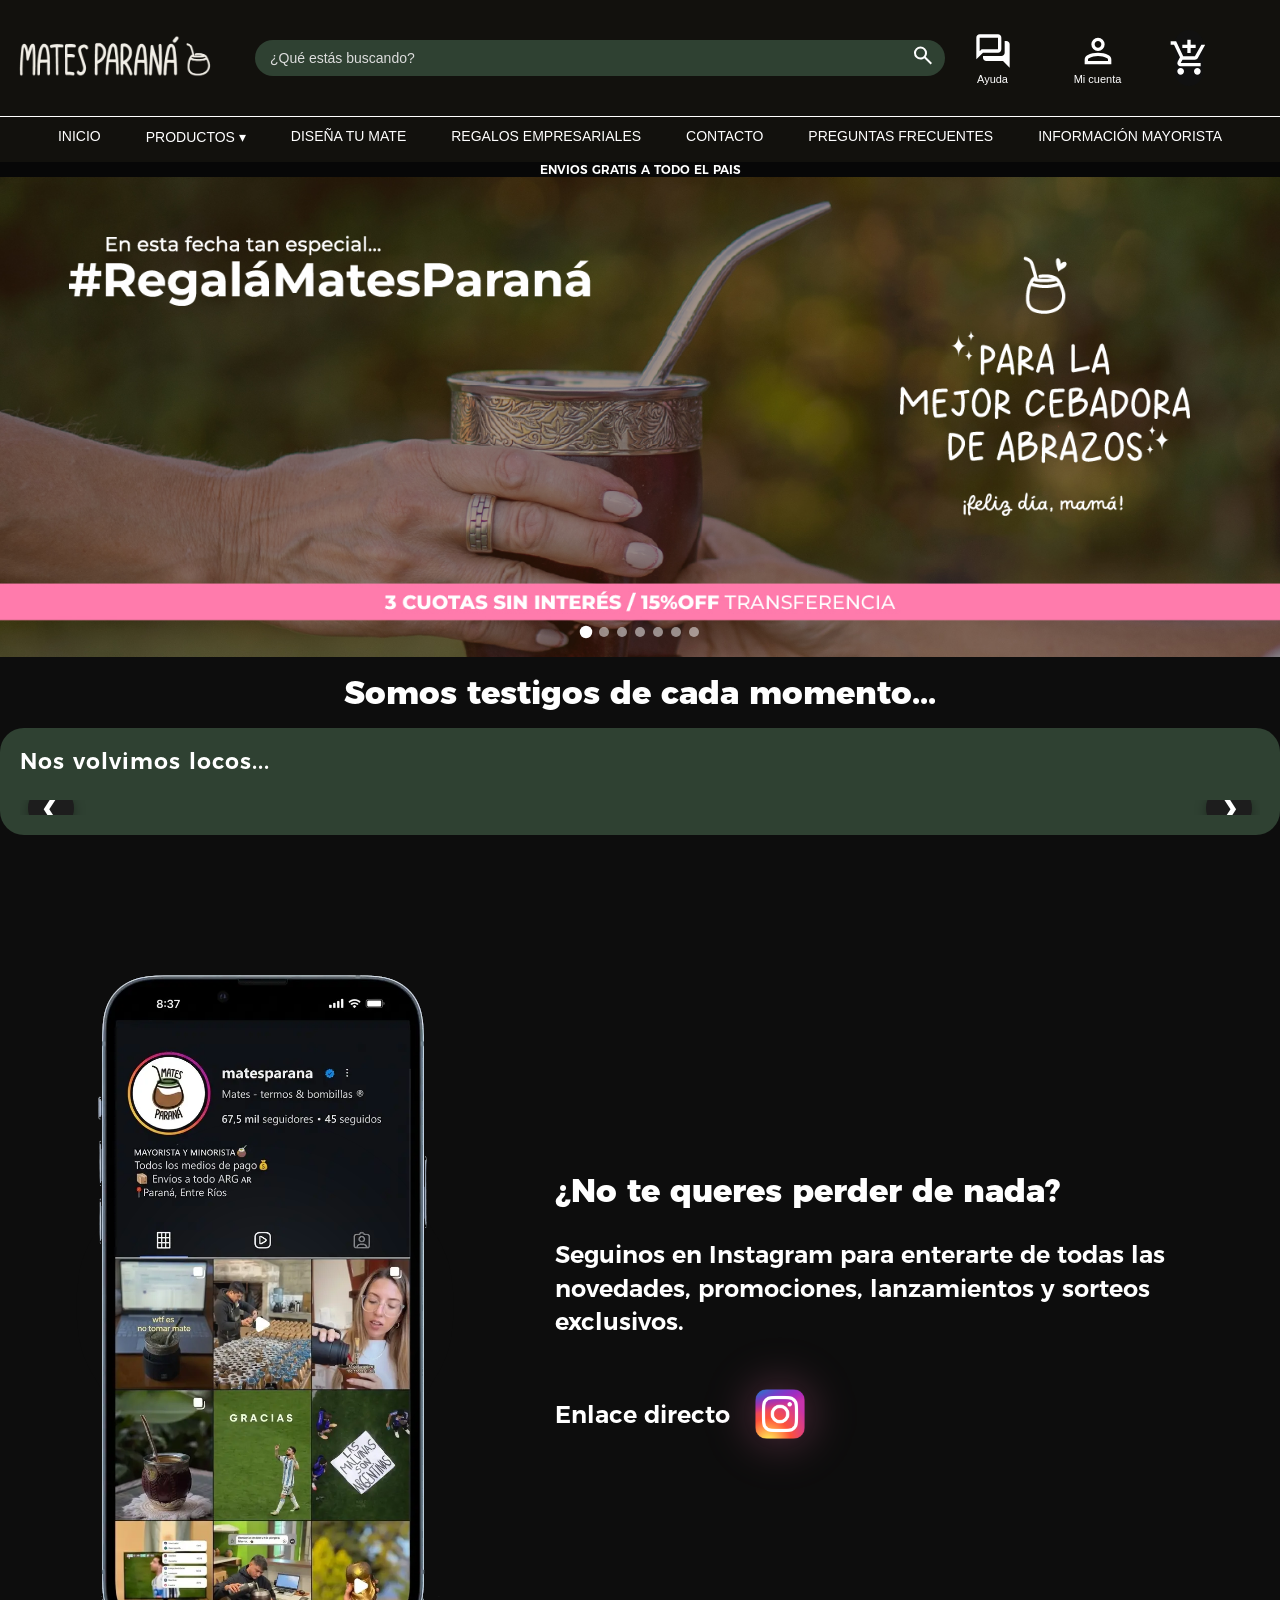
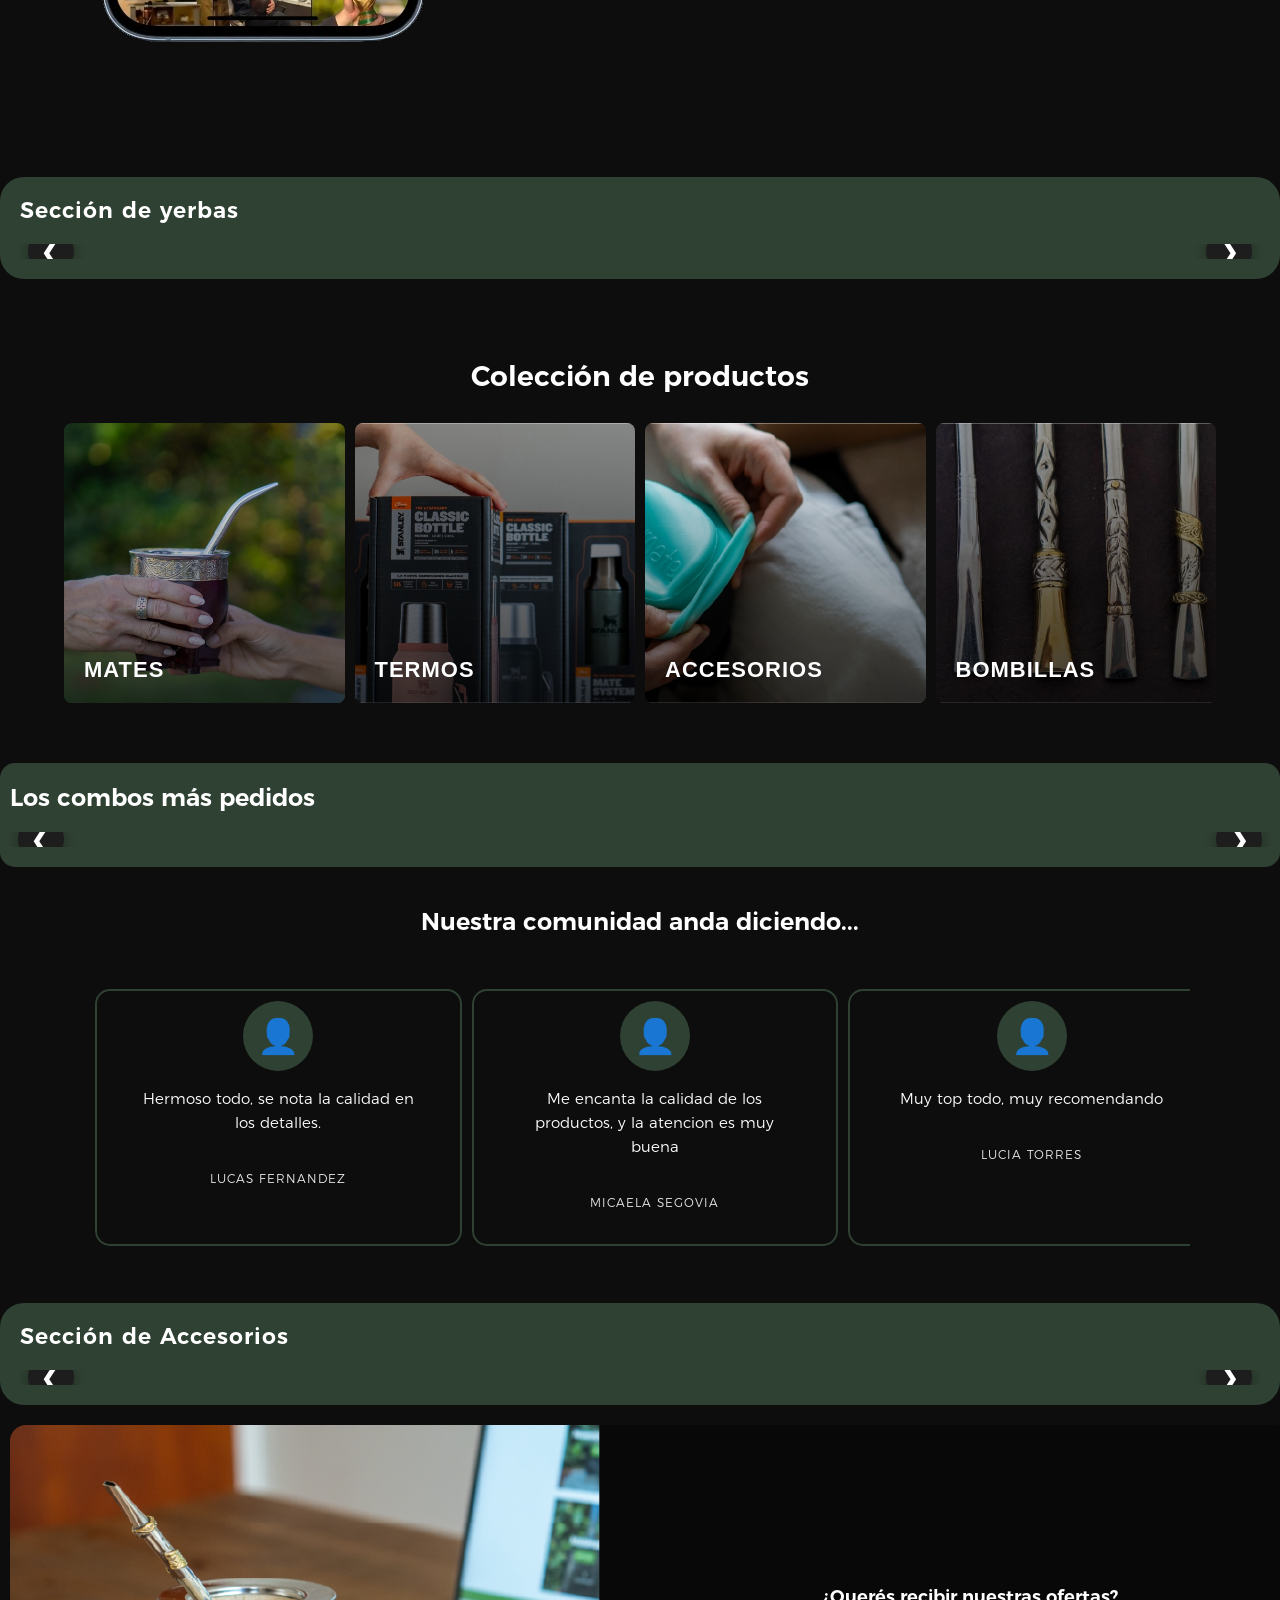
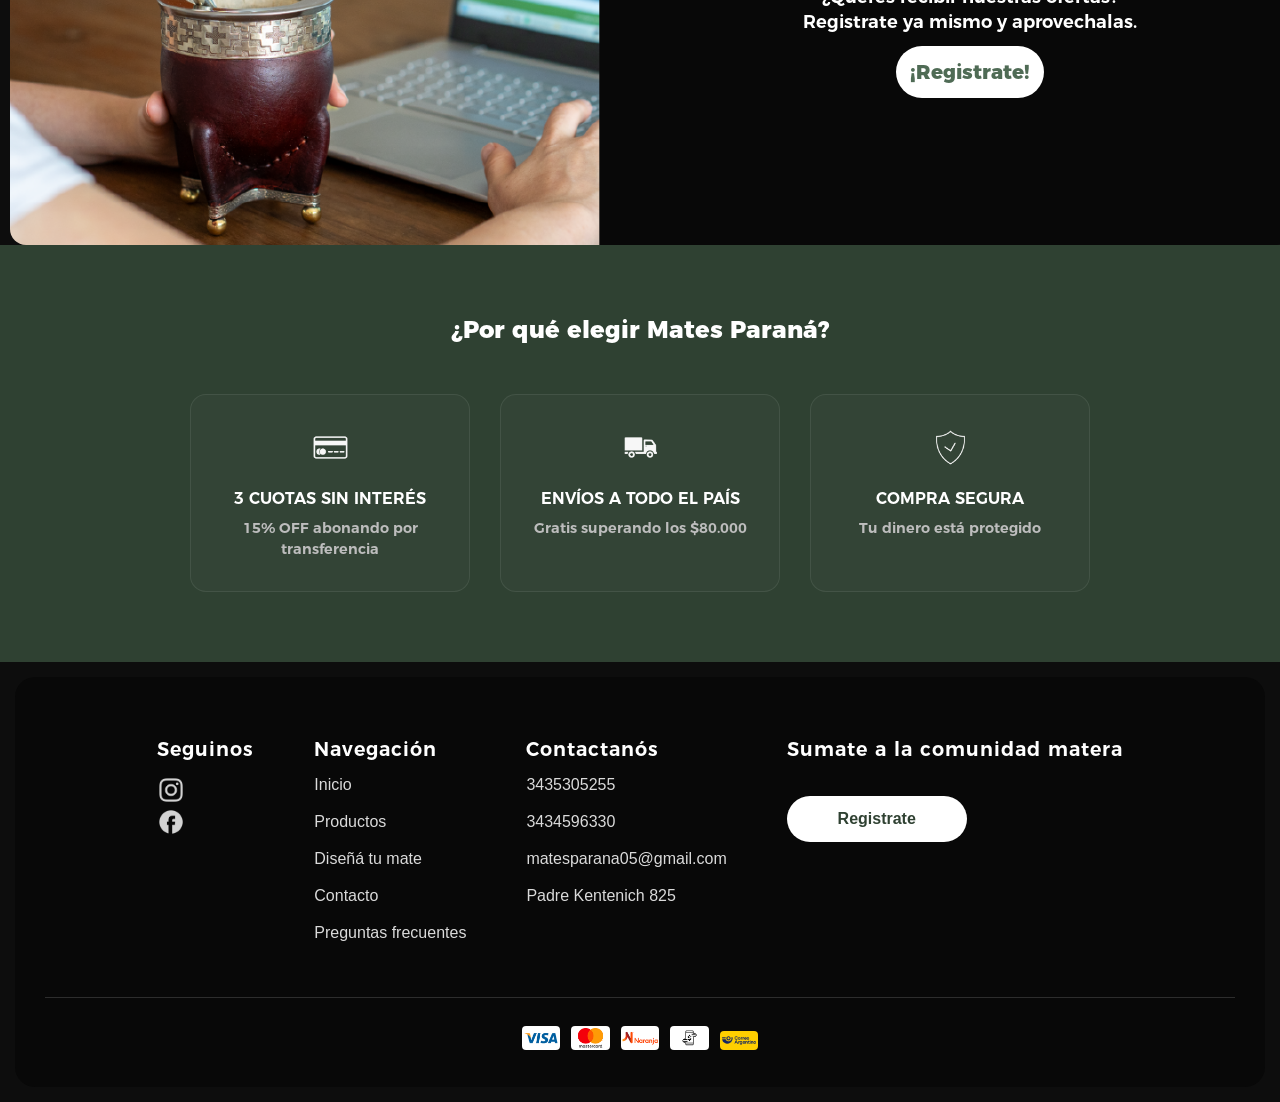
==== commit a83e338f: "Add lazy loading to images across multiple HTML and JS files for improved performance - Implemented " ====
--- a/index.html
+++ b/index.html
@@ -230,7 +230,7 @@
 
       <section class="instagram-section">
         <div class="instagram-image">
-          <img
+          <img loading="lazy"
             src="./css/img/ig_mobil.webp"
             alt="Instagram Mates Paraná"
             class="ig-phone"
@@ -254,7 +254,7 @@
               rel="noopener noreferrer"
               class="ig-link"
             >
-              <img src="./css/img/logo_ig_mobil.png" alt="Instagram" />
+              <img loading="lazy" src="./css/img/logo_ig_mobil.png" alt="Instagram" />
             </a>
           </div>
         </div>
@@ -282,28 +282,28 @@
 
         <div class="collection-grid">
           <a href="productos.html?category=Mates" class="collection-card">
-            <img src="./css/img/colecion2.webp" alt="Mates" />
+            <img loading="lazy" src="./css/img/colecion2.webp" alt="Mates" />
             <div class="overlay">
               <span>Mates</span>
             </div>
           </a>
 
           <a href="productos.html?category=Termos" class="collection-card">
-            <img src="./css/img/colecion1.webp" alt="Termos" />
+            <img loading="lazy" src="./css/img/colecion1.webp" alt="Termos" />
             <div class="overlay">
               <span>Termos</span>
             </div>
           </a>
 
           <a href="productos.html?category=Accesorios" class="collection-card">
-            <img src="./css/img/colecion4.webp" alt="Accesorios" />
+            <img loading="lazy" src="./css/img/colecion4.webp" alt="Accesorios" />
             <div class="overlay">
               <span>Accesorios</span>
             </div>
           </a>
 
           <a href="productos.html?category=Bombillas" class="collection-card">
-            <img src="./css/img/colecion3.webp" alt="Bombillas" />
+            <img loading="lazy" src="./css/img/colecion3.webp" alt="Bombillas" />
             <div class="overlay">
               <span>Bombillas</span>
             </div>
@@ -375,21 +375,21 @@
         <h2 class="info-section-title">¿Por qué elegir Mates Paraná?</h2>
         <div class="contenedor-informacion">
           <div class="card-info">
-            <img class="img-info" src="./css/img/logo-tarjeta.svg" alt="" />
+            <img loading="lazy" class="img-info" src="./css/img/logo-tarjeta.svg" alt="" />
 
             <p class="titulo-info">3 CUOTAS SIN INTERÉS</p>
             <p class="texto-info">15% OFF abonando por transferencia</p>
           </div>
 
           <div class="card-info">
-            <img class="img-info" src="./css/img/logo-camion.svg" alt="" />
+            <img loading="lazy" class="img-info" src="./css/img/logo-camion.svg" alt="" />
 
             <p class="titulo-info">ENVÍOS A TODO EL PAÍS</p>
             <p class="texto-info">Gratis superando los $80.000</p>
           </div>
 
           <div class="card-info">
-            <img class="img-info" src="./css/img/logo-v.svg" alt="" />
+            <img loading="lazy" class="img-info" src="./css/img/logo-v.svg" alt="" />
 
             <p class="titulo-info">COMPRA SEGURA</p>
             <p class="texto-info">Tu dinero está protegido</p>
@@ -406,10 +406,10 @@
             <h1>Seguinos</h1>
             <div class="acordeon-contenido">
               <a href="">
-                <img class="img-redes" src="./css/img/logo-ig.png" alt="" />
+                <img loading="lazy" class="img-redes" src="./css/img/logo-ig.png" alt="" />
               </a>
               <a href="">
-                <img
+                <img loading="lazy"
                   class="img-redes"
                   src="./css/img/logo-facebook.png"
                   alt=""
@@ -455,11 +455,11 @@
         <!-- TARJETAS + SESIÓN -->
         <div class="tarjetas-sesion">
           <div class="tarjetas">
-            <img class="tarjeta" src="./css/img/tarjeta1.png" alt="" />
-            <img class="tarjeta" src="./css/img/tajerta2.png" alt="" />
-            <img class="tarjeta" src="./css/img/tarjeta6.png" alt="" />
-            <img class="tarjeta" src="./css/img/tarjeta8.png" alt="" />
-            <img class="tarjeta" src="./css/img/coreroarg.png" alt="" />
+            <img loading="lazy" class="tarjeta" src="./css/img/tarjeta1.png" alt="" />
+            <img loading="lazy" class="tarjeta" src="./css/img/tajerta2.png" alt="" />
+            <img loading="lazy" class="tarjeta" src="./css/img/tarjeta6.png" alt="" />
+            <img loading="lazy" class="tarjeta" src="./css/img/tarjeta8.png" alt="" />
+            <img loading="lazy" class="tarjeta" src="./css/img/coreroarg.png" alt="" />
           </div>
         </div>
       </section>
--- a/css/principal.css
+++ b/css/principal.css
@@ -812,25 +812,6 @@
   gap: 0.5rem;
 }
 
-.featured-badge {
-  position: absolute;
-  bottom: 114px;
-  left: 16px;
-  background: #ff0000;
-  color: #fff;
-  padding: 10px 10px;
-  border-radius: 0.7rem;
-  display: flex;
-  justify-content: center;
-  align-items: center;
-  width: fit-content;
-  flex-direction: column;
-  align-items: center;
-  justify-content: center;
-  gap: 5px;
-  line-height: 1;
-}
-
 .featured-value {
   font-size: 13px;
   font-weight: 700;
@@ -862,25 +843,71 @@
   padding-inline: 5px;
 }
 
+.prices-transfer-section {
+  display: flex;
+  flex-direction: column;
+  gap: 4px;
+  margin-top: 10px;
+  padding-inline: 5px;
+}
+
+.featured-price-row {
+  display: flex;
+  align-items: center;
+  gap: 10px;
+}
+
 .featured-price {
   font-family: var(--font-normal);
-  font-size: 1rem;
+  font-size: 1.1rem;
   font-weight: 700;
-  margin-bottom: 10px;
-}
-
-.featured-price-transfer-text {
-  display: none;
-  font-size: 0.85rem;
-  color: #aaa;
-}
+  margin: 0;
+}
+
+/* % OFF */
+
+.featured-badge {
+  position: static;
+
+  background: #ff0000;
+  color: #fff;
+
+  padding: 5px 8px;
+  border-radius: 8px;
+
+  display: flex;
+  align-items: center;
+  justify-content: center;
+
+  gap: 3px;
+  width: fit-content;
+
+  line-height: 1;
+  flex-direction: row;
+}
+
+.featured-value {
+  font-size: 12px;
+  font-weight: 700;
+}
+
+.featured-text {
+  font-family: var(--font-normal);
+  font-size: 9px;
+  font-weight: 600;
+  letter-spacing: 1px;
+}
+
+/* Precio original tachado */
 
 .featured-price-through {
   font-family: var(--font-normal);
   font-size: 0.85rem;
   color: #aaa;
+
   text-decoration: line-through;
-  margin-top: 10px;
+
+  margin: 0;
 }
 
 .featured-old {
@@ -1034,49 +1061,6 @@
     margin-top: 20px;
     background-color: #2f4132;
     border-radius: 15px;
-  }
-
-  .featured-badge {
-    position: absolute;
-    bottom: 130px;
-    left: 16px;
-    background: #ff0000;
-    color: #fff;
-    padding: 10px 10px;
-    border-radius: 0.7rem;
-    display: flex;
-    justify-content: center;
-    align-items: center;
-    width: fit-content;
-    flex-direction: column;
-    align-items: center;
-    justify-content: center;
-    gap: 5px;
-    line-height: 1;
-  }
-}
-
-/* =====================================
-   NOTEBOOKS 13" (MacBook Air / Neo)
-===================================== */
-@media (min-width: 1025px) and (max-width: 1440px) {
-  .featured-badge {
-    position: absolute;
-    bottom: 135px;
-    left: 16px;
-    background: #ff0000;
-    color: #fff;
-    padding: 10px 10px;
-    border-radius: 0.7rem;
-    display: flex;
-    justify-content: center;
-    align-items: center;
-    width: fit-content;
-    flex-direction: column;
-    align-items: center;
-    justify-content: center;
-    gap: 5px;
-    line-height: 1;
   }
 }
 
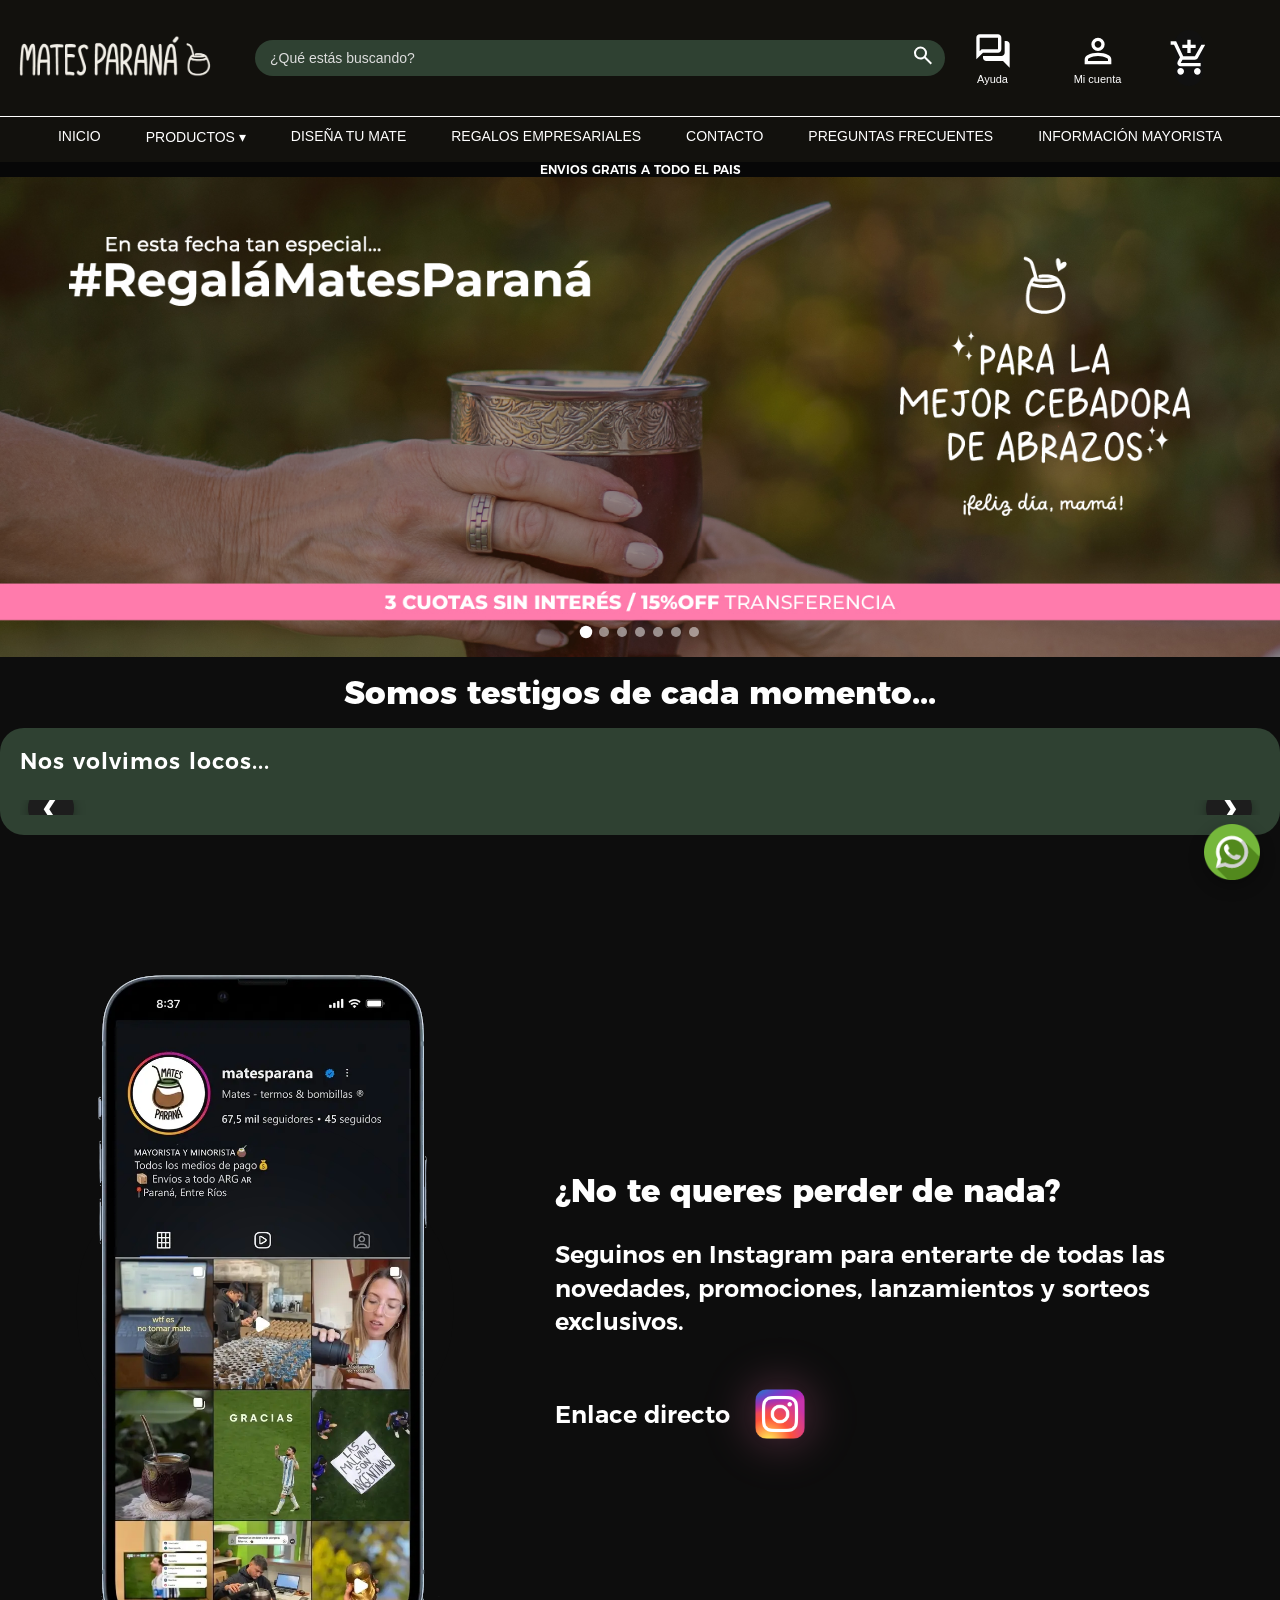
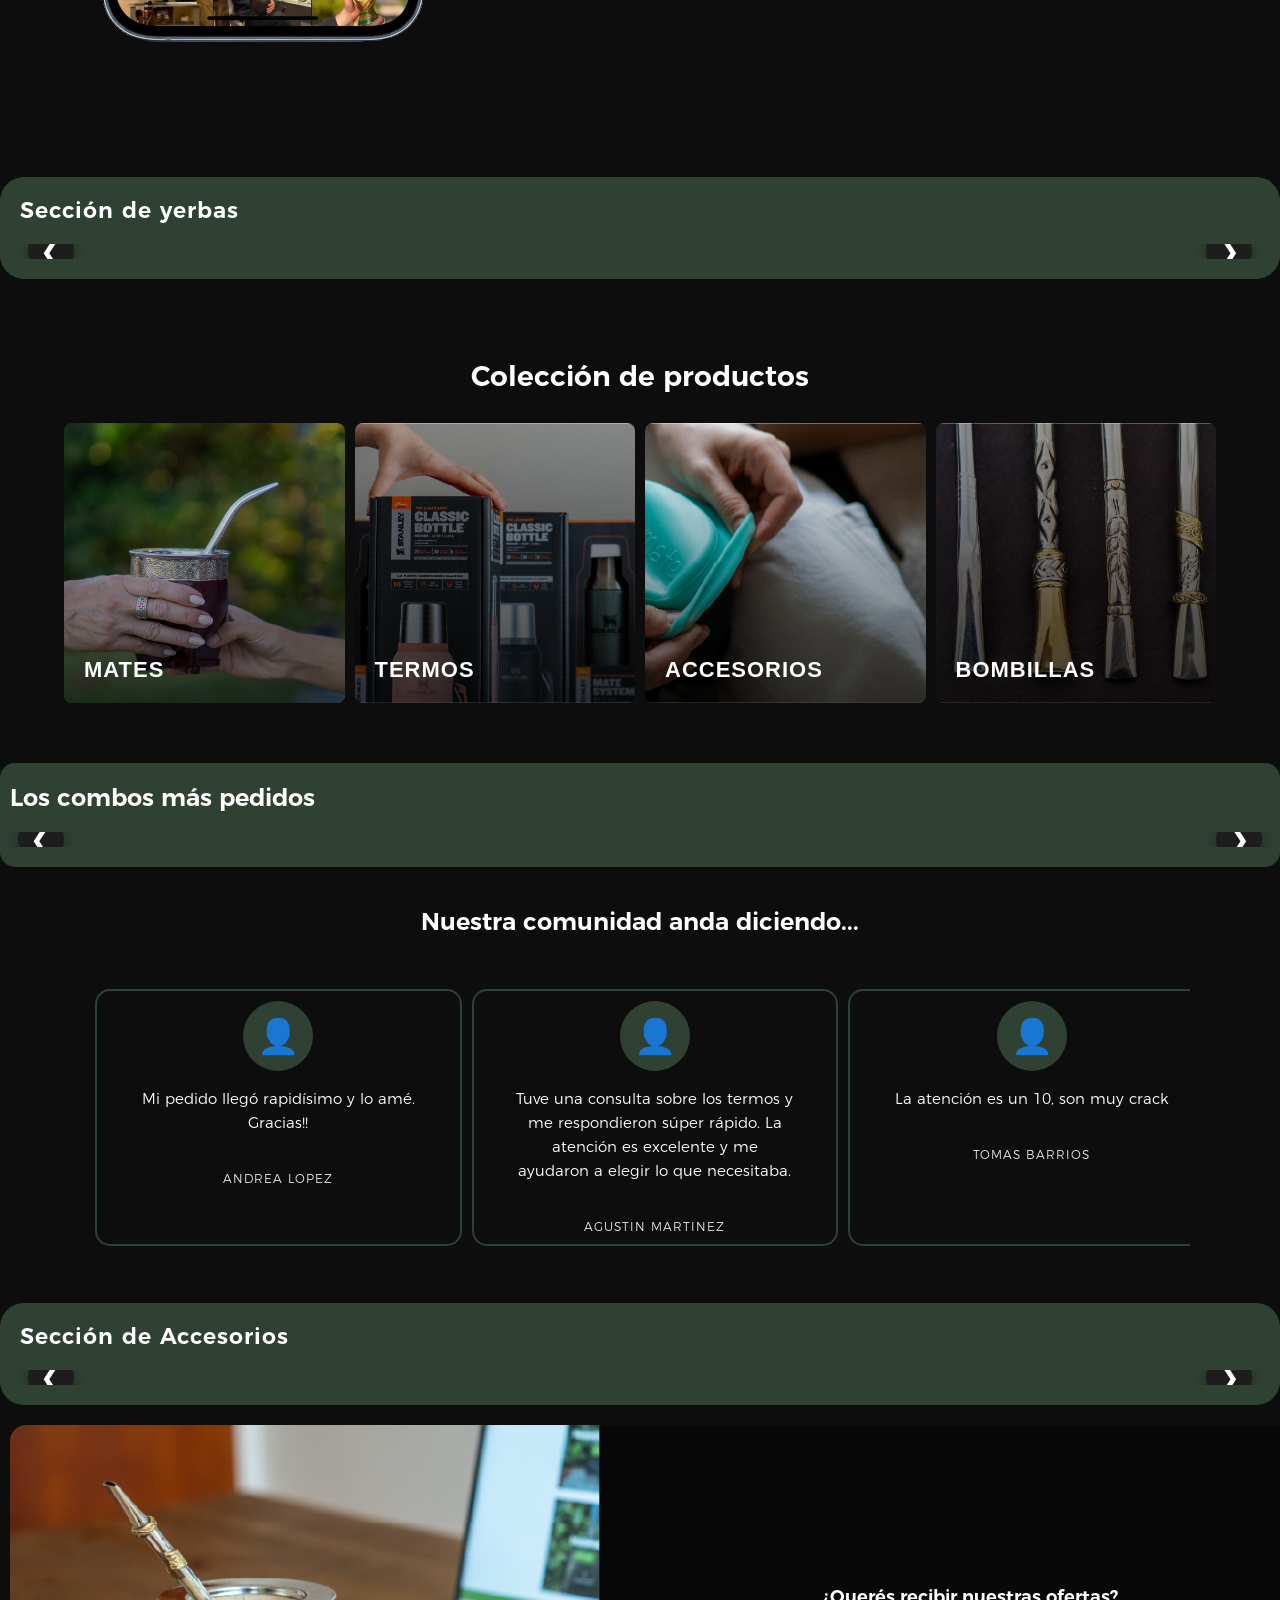
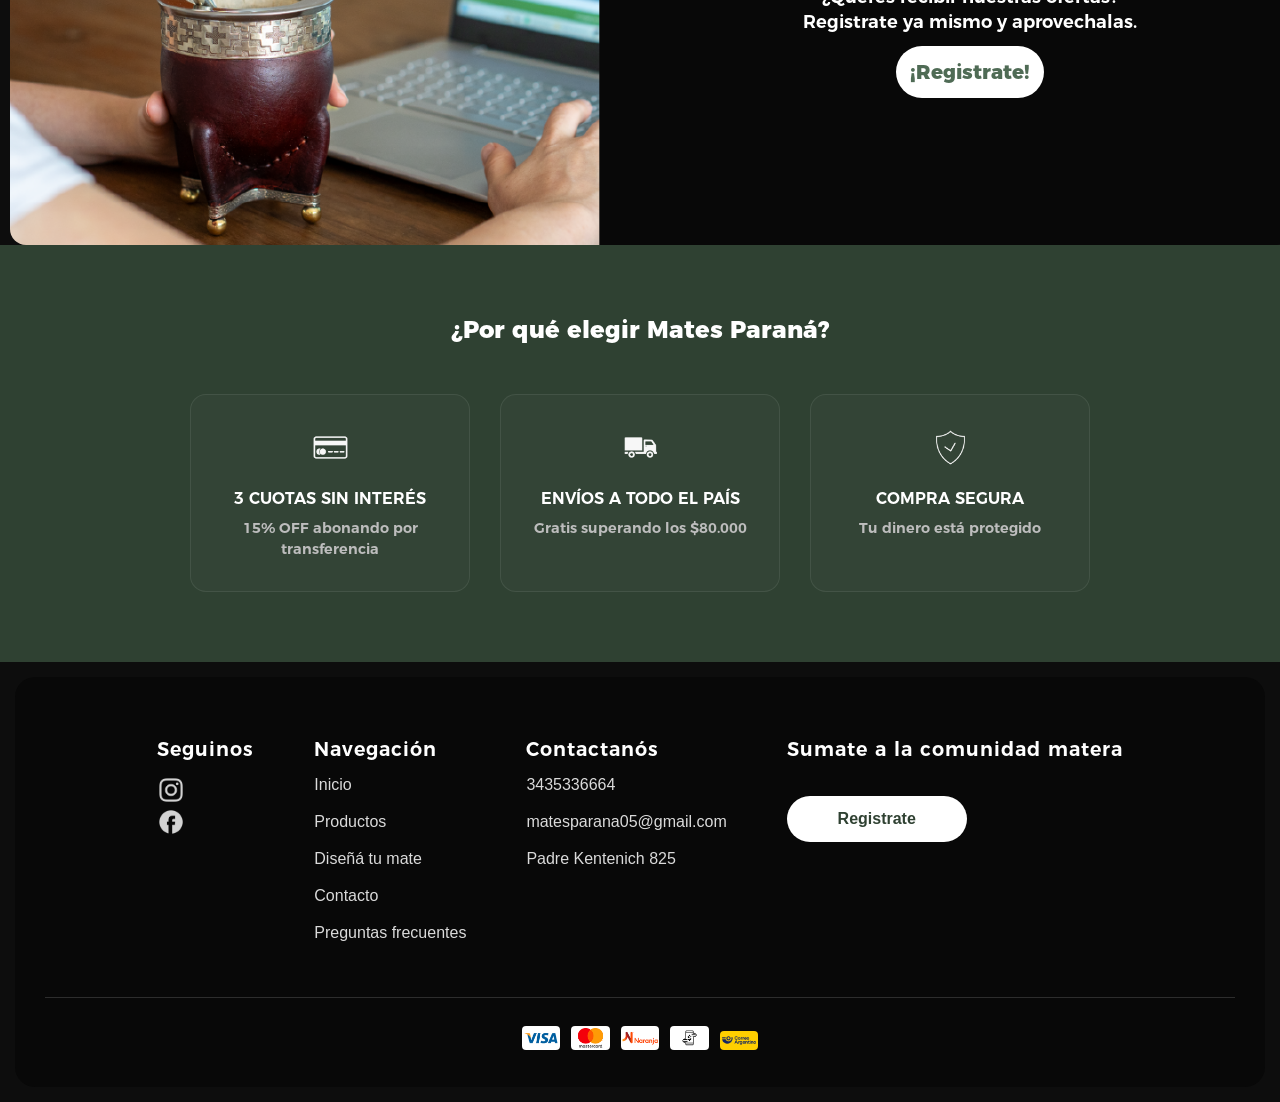
==== commit 4d8e5c47: "feat(contacto): update WhatsApp number and add floating WhatsApp button - Replace contact number wit" ====
--- a/index.html
+++ b/index.html
@@ -95,7 +95,7 @@
             </button>
 
             <div class="help-popup">
-              <p>3434596330</p>
+              <p><a class="whatsapp-link" href="https://wa.me/5493435336664" target="_blank" rel="noopener noreferrer">3435336664</a></p>
               <p>matesparana05@gmail.com</p>
             </div>
           </div>
@@ -426,7 +426,7 @@
               <a href="index.html">Inicio</a><br />
               <a href="#">Productos</a><br />
               <a href="Diseña.html">Diseñá tu mate</a><br />
-              <a href="#">Contacto</a><br />
+              <a href="contacto.html">Contacto</a><br />
               <a href="#">Preguntas frecuentes</a>
             </div>
           </div>
@@ -436,8 +436,7 @@
             <button class="acordeon-btn" type="button">CONTACTÁNOS</button>
             <h1>Contactanós</h1>
             <div class="acordeon-contenido">
-              <a href="">3435305255</a><br />
-              <a href="">3434596330</a><br />
+              <a class="whatsapp-link" href="https://wa.me/5493435336664" target="_blank" rel="noopener noreferrer">3435336664</a><br />
               <a href="">matesparana05@gmail.com</a><br />
               <a href="">Padre Kentenich 825</a>
             </div>
@@ -522,5 +521,8 @@
 
     <script src="./js/review.js" defer></script>
     <script src="./js/discounted.js" defer></script>
+    <a class="whatsapp-float" href="https://wa.me/5493435336664" target="_blank" rel="noopener noreferrer" aria-label="Escribinos por WhatsApp">
+      <img src="./css/img/whatsapp_logo.png" alt="WhatsApp" />
+    </a>
   </body>
 </html>
--- a/css/nav-inferior.css
+++ b/css/nav-inferior.css
@@ -312,3 +312,35 @@
 .nav-inferior-principal {
   background-color: #080808;
 }
+
+/* Botón flotante de WhatsApp */
+.whatsapp-float {
+  position: fixed;
+  right: 20px;
+  bottom: 20px;
+  width: 56px;
+  height: 56px;
+  border-radius: 50%;
+  box-shadow: 0 6px 16px rgba(0, 0, 0, 0.3);
+  transition: transform 0.2s;
+  z-index: 900;
+}
+
+.whatsapp-float:hover {
+  transform: scale(1.08);
+}
+
+.whatsapp-float img {
+  display: block;
+  width: 100%;
+  height: 100%;
+}
+
+@media (max-width: 768px) {
+  .whatsapp-float {
+    right: 14px;
+    bottom: 14px;
+    width: 50px;
+    height: 50px;
+  }
+}
--- a/css/header.css
+++ b/css/header.css
@@ -848,3 +848,13 @@
     height: 28px;
   }
 }
+
+/* WhatsApp en popup de Ayuda */
+.help-popup .whatsapp-link {
+  color: inherit;
+  text-decoration: none;
+}
+
+.help-popup .whatsapp-link:hover {
+  text-decoration: underline;
+}
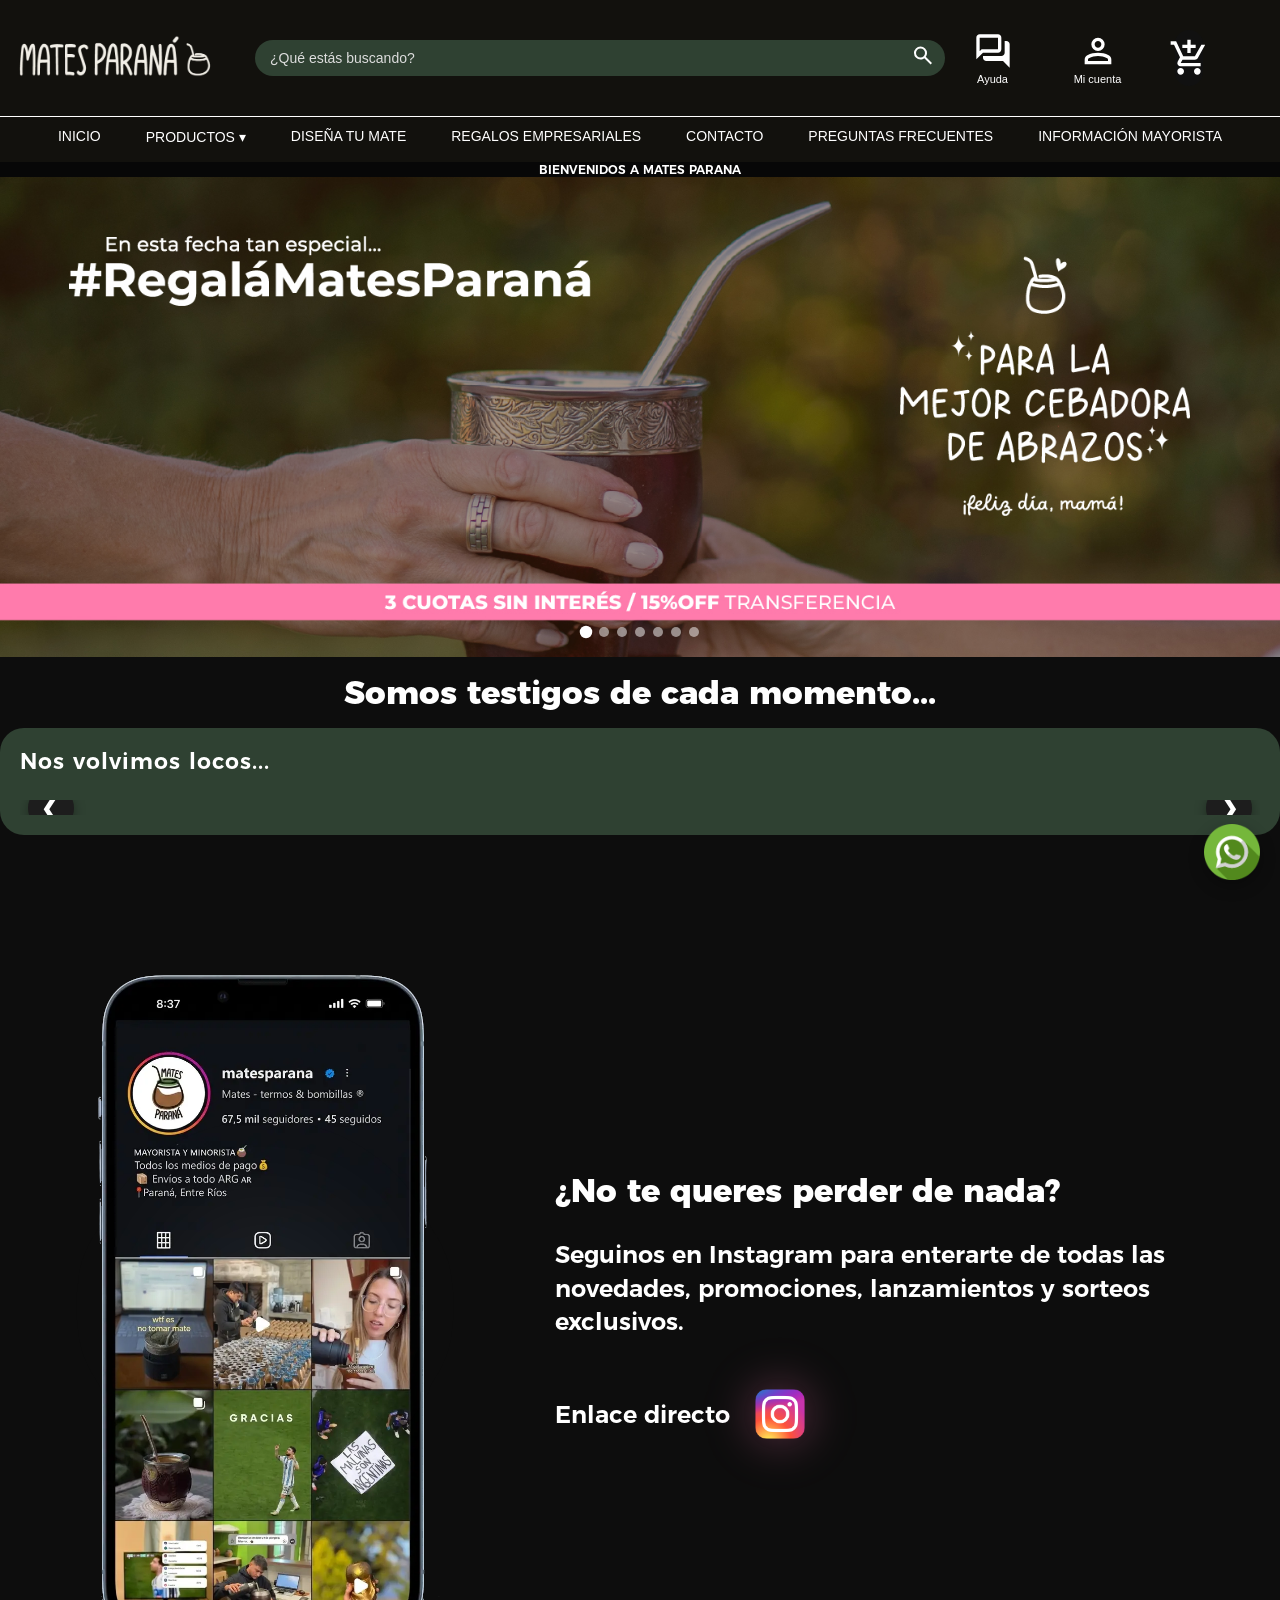
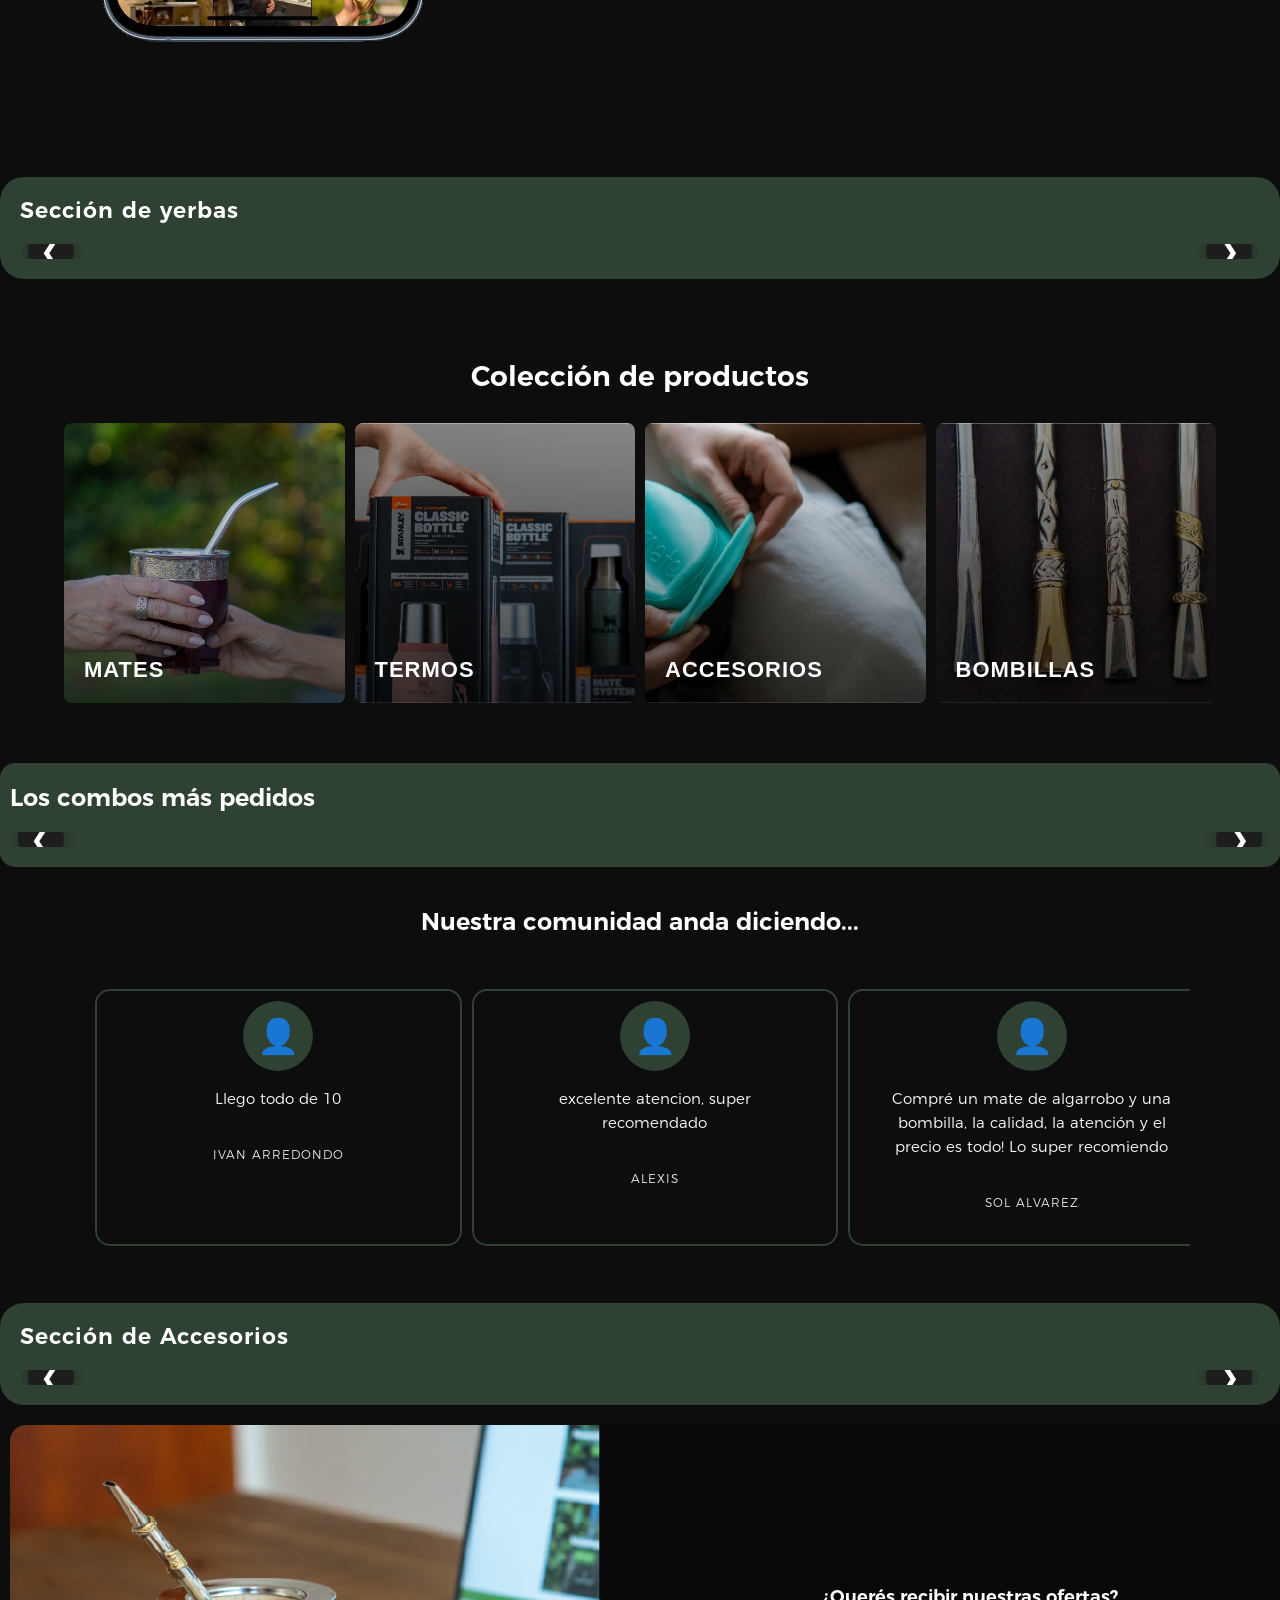
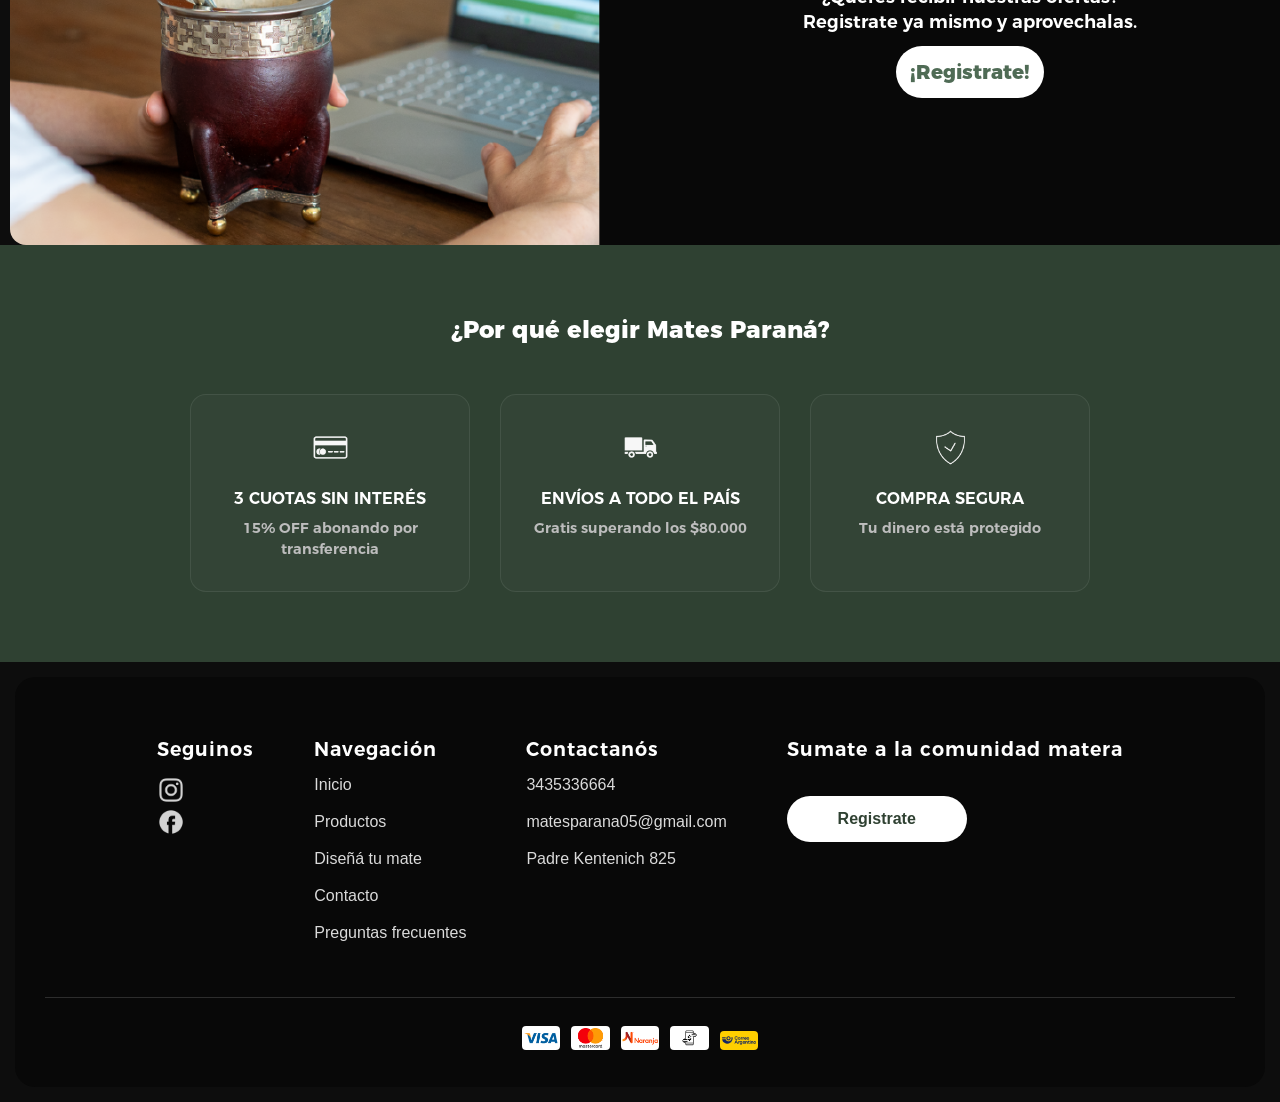
==== commit 31c80c7a: "se arreglo el slider, se agrego imagen favicon" ====
--- a/index.html
+++ b/index.html
@@ -2,15 +2,23 @@
 <html lang="es">
   <head>
     <!-- Google Tag Manager -->
-    <script>(function(w,d,s,l,i){w[l]=w[l]||[];w[l].push({'gtm.start':
-    new Date().getTime(),event:'gtm.js'});var f=d.getElementsByTagName(s)[0],
-    j=d.createElement(s),dl=l!='dataLayer'?'&l='+l:'';j.async=true;j.src=
-    'https://www.googletagmanager.com/gtm.js?id='+i+dl;f.parentNode.insertBefore(j,f);
-    })(window,document,'script','dataLayer','GTM-PZF3WTP6');</script>
+    <script>
+      (function (w, d, s, l, i) {
+        w[l] = w[l] || [];
+        w[l].push({ "gtm.start": new Date().getTime(), event: "gtm.js" });
+        var f = d.getElementsByTagName(s)[0],
+          j = d.createElement(s),
+          dl = l != "dataLayer" ? "&l=" + l : "";
+        j.async = true;
+        j.src = "https://www.googletagmanager.com/gtm.js?id=" + i + dl;
+        f.parentNode.insertBefore(j, f);
+      })(window, document, "script", "dataLayer", "GTM-PZF3WTP6");
+    </script>
     <!-- End Google Tag Manager -->
     <script src="./js/tracking.js"></script>
     <meta charset="UTF-8" />
-    <title>Tienda de Mates</title>
+    <title>Mates Parana</title>
+    <link rel="icon" href="./css/img/favicon.png" />
     <meta name="viewport" content="width=device-width, initial-scale=1.0" />
 
     <link rel="stylesheet" href="./css/principal.css" />
@@ -59,8 +67,14 @@
   </head>
   <body>
     <!-- Google Tag Manager (noscript) -->
-    <noscript><iframe src="https://www.googletagmanager.com/ns.html?id=GTM-PZF3WTP6"
-    height="0" width="0" style="display:none;visibility:hidden"></iframe></noscript>
+    <noscript
+      ><iframe
+        src="https://www.googletagmanager.com/ns.html?id=GTM-PZF3WTP6"
+        height="0"
+        width="0"
+        style="display: none; visibility: hidden"
+      ></iframe
+    ></noscript>
     <!-- End Google Tag Manager (noscript) -->
     <!--==========HEADER=========================================-->
     <header class="header">
@@ -95,7 +109,15 @@
             </button>
 
             <div class="help-popup">
-              <p><a class="whatsapp-link" href="https://wa.me/5493435336664" target="_blank" rel="noopener noreferrer">3435336664</a></p>
+              <p>
+                <a
+                  class="whatsapp-link"
+                  href="https://wa.me/5493435336664"
+                  target="_blank"
+                  rel="noopener noreferrer"
+                  >3435336664</a
+                >
+              </p>
               <p>matesparana05@gmail.com</p>
             </div>
           </div>
@@ -143,7 +165,7 @@
     <!--==================================================================-->
 
     <div class="topbar-slider">
-      <div class="topbar-item active">ENVIOS GRATIS A TODO EL PAIS</div>
+      <div class="topbar-item active">BIENVENIDOS A MATES PARANA</div>
       <div class="topbar-item">15% OFF TRANSFERENCIA</div>
       <div class="topbar-item">3 CUOTAS SIN INTERES</div>
     </div>
@@ -154,52 +176,59 @@
           <source
             media="(max-width: 768px)"
             srcset="./css/img/baner_celu1.jpg"
-          />
-          <img src="./css/img/baner1.jpg" alt="Slide 1" />
+            loading="lazy"
+          />
+          <img src="./css/img/baner1.jpg" alt="Slide 1" loading="lazy" />
         </picture>
         <picture>
           <source
             media="(max-width: 768px)"
             srcset="./css/img/baner_celu6.jpg"
-          />
-          <img src="./css/img/baner6.png" alt="Slide 1" />
+            loading="lazy"
+          />
+          <img src="./css/img/baner6.png" alt="Slide 1" loading="lazy" />
         </picture>
 
         <picture>
           <source
             media="(max-width: 768px)"
             srcset="./css/img/baner_celu8.jpeg"
-          />
-          <img src="./css/img/baner8.jpg" alt="Slide 1" />
+            loading="lazy"
+          />
+          <img src="./css/img/baner8.jpg" alt="Slide 1" loading="lazy" />
         </picture>
 
         <picture>
           <source
             media="(max-width: 768px)"
             srcset="./css/img/baner_celu7.jpg"
-          />
-          <img src="./css/img/baner7.png" alt="Slide 1" />
+            loading="lazy"
+          />
+          <img src="./css/img/baner7.png" alt="Slide 1" loading="lazy" />
         </picture>
         <picture>
           <source
             media="(max-width: 768px)"
             srcset="./css/img/baner_celu2.jpg"
-          />
-          <img src="./css/img/baner2.png" alt="Slide 1" />
+            loading="lazy"
+          />
+          <img src="./css/img/baner2.png" alt="Slide 1" loading="lazy" />
         </picture>
         <picture>
           <source
             media="(max-width: 768px)"
             srcset="./css/img/baner_celu4.jpg"
-          />
-          <img src="./css/img/baner4.jpg" alt="Slide 2" />
+            loading="lazy"
+          />
+          <img src="./css/img/baner4.jpg" alt="Slide 2" loading="lazy" />
         </picture>
         <picture>
           <source
             media="(max-width: 768px)"
             srcset="./css/img/baner_celu3.jpg"
-          />
-          <img src="./css/img/baner3.jpg" alt="Slide 3" />
+            loading="lazy"
+          />
+          <img src="./css/img/baner3.jpg" alt="Slide 3" loading="lazy" />
         </picture>
       </div>
       <div class="slider-dots"></div>
@@ -230,7 +259,8 @@
 
       <section class="instagram-section">
         <div class="instagram-image">
-          <img loading="lazy"
+          <img
+            loading="lazy"
             src="./css/img/ig_mobil.webp"
             alt="Instagram Mates Paraná"
             class="ig-phone"
@@ -254,7 +284,11 @@
               rel="noopener noreferrer"
               class="ig-link"
             >
-              <img loading="lazy" src="./css/img/logo_ig_mobil.png" alt="Instagram" />
+              <img
+                loading="lazy"
+                src="./css/img/logo_ig_mobil.png"
+                alt="Instagram"
+              />
             </a>
           </div>
         </div>
@@ -296,14 +330,22 @@
           </a>
 
           <a href="productos.html?category=Accesorios" class="collection-card">
-            <img loading="lazy" src="./css/img/colecion4.webp" alt="Accesorios" />
+            <img
+              loading="lazy"
+              src="./css/img/colecion4.webp"
+              alt="Accesorios"
+            />
             <div class="overlay">
               <span>Accesorios</span>
             </div>
           </a>
 
           <a href="productos.html?category=Bombillas" class="collection-card">
-            <img loading="lazy" src="./css/img/colecion3.webp" alt="Bombillas" />
+            <img
+              loading="lazy"
+              src="./css/img/colecion3.webp"
+              alt="Bombillas"
+            />
             <div class="overlay">
               <span>Bombillas</span>
             </div>
@@ -375,21 +417,36 @@
         <h2 class="info-section-title">¿Por qué elegir Mates Paraná?</h2>
         <div class="contenedor-informacion">
           <div class="card-info">
-            <img loading="lazy" class="img-info" src="./css/img/logo-tarjeta.svg" alt="" />
+            <img
+              loading="lazy"
+              class="img-info"
+              src="./css/img/logo-tarjeta.svg"
+              alt=""
+            />
 
             <p class="titulo-info">3 CUOTAS SIN INTERÉS</p>
             <p class="texto-info">15% OFF abonando por transferencia</p>
           </div>
 
           <div class="card-info">
-            <img loading="lazy" class="img-info" src="./css/img/logo-camion.svg" alt="" />
+            <img
+              loading="lazy"
+              class="img-info"
+              src="./css/img/logo-camion.svg"
+              alt=""
+            />
 
             <p class="titulo-info">ENVÍOS A TODO EL PAÍS</p>
             <p class="texto-info">Gratis superando los $80.000</p>
           </div>
 
           <div class="card-info">
-            <img loading="lazy" class="img-info" src="./css/img/logo-v.svg" alt="" />
+            <img
+              loading="lazy"
+              class="img-info"
+              src="./css/img/logo-v.svg"
+              alt=""
+            />
 
             <p class="titulo-info">COMPRA SEGURA</p>
             <p class="texto-info">Tu dinero está protegido</p>
@@ -406,10 +463,16 @@
             <h1>Seguinos</h1>
             <div class="acordeon-contenido">
               <a href="">
-                <img loading="lazy" class="img-redes" src="./css/img/logo-ig.png" alt="" />
+                <img
+                  loading="lazy"
+                  class="img-redes"
+                  src="./css/img/logo-ig.png"
+                  alt=""
+                />
               </a>
               <a href="">
-                <img loading="lazy"
+                <img
+                  loading="lazy"
                   class="img-redes"
                   src="./css/img/logo-facebook.png"
                   alt=""
@@ -436,7 +499,13 @@
             <button class="acordeon-btn" type="button">CONTACTÁNOS</button>
             <h1>Contactanós</h1>
             <div class="acordeon-contenido">
-              <a class="whatsapp-link" href="https://wa.me/5493435336664" target="_blank" rel="noopener noreferrer">3435336664</a><br />
+              <a
+                class="whatsapp-link"
+                href="https://wa.me/5493435336664"
+                target="_blank"
+                rel="noopener noreferrer"
+                >3435336664</a
+              ><br />
               <a href="">matesparana05@gmail.com</a><br />
               <a href="">Padre Kentenich 825</a>
             </div>
@@ -454,11 +523,36 @@
         <!-- TARJETAS + SESIÓN -->
         <div class="tarjetas-sesion">
           <div class="tarjetas">
-            <img loading="lazy" class="tarjeta" src="./css/img/tarjeta1.png" alt="" />
-            <img loading="lazy" class="tarjeta" src="./css/img/tajerta2.png" alt="" />
-            <img loading="lazy" class="tarjeta" src="./css/img/tarjeta6.png" alt="" />
-            <img loading="lazy" class="tarjeta" src="./css/img/tarjeta8.png" alt="" />
-            <img loading="lazy" class="tarjeta" src="./css/img/coreroarg.png" alt="" />
+            <img
+              loading="lazy"
+              class="tarjeta"
+              src="./css/img/tarjeta1.png"
+              alt=""
+            />
+            <img
+              loading="lazy"
+              class="tarjeta"
+              src="./css/img/tajerta2.png"
+              alt=""
+            />
+            <img
+              loading="lazy"
+              class="tarjeta"
+              src="./css/img/tarjeta6.png"
+              alt=""
+            />
+            <img
+              loading="lazy"
+              class="tarjeta"
+              src="./css/img/tarjeta8.png"
+              alt=""
+            />
+            <img
+              loading="lazy"
+              class="tarjeta"
+              src="./css/img/coreroarg.png"
+              alt=""
+            />
           </div>
         </div>
       </section>
@@ -521,8 +615,14 @@
 
     <script src="./js/review.js" defer></script>
     <script src="./js/discounted.js" defer></script>
-    <a class="whatsapp-float" href="https://wa.me/5493435336664" target="_blank" rel="noopener noreferrer" aria-label="Escribinos por WhatsApp">
-      <img src="./css/img/whatsapp_logo.png" alt="WhatsApp" />
+    <a
+      class="whatsapp-float"
+      href="https://wa.me/5493435336664"
+      target="_blank"
+      rel="noopener noreferrer"
+      aria-label="Escribinos por WhatsApp"
+    >
+      <img src="./css/img/whatsapp_logo.png" alt="WhatsApp" loading="lazy" />
     </a>
   </body>
 </html>
--- a/css/header.css
+++ b/css/header.css
@@ -209,11 +209,6 @@
   transform: translateX(0);
 }
 
-/* sale hacia la izquierda */
-.topbar-item.exit {
-  opacity: 0;
-  transform: translateX(-100%);
-}
 /*====================================*/
 
 /* BUSCADOR */
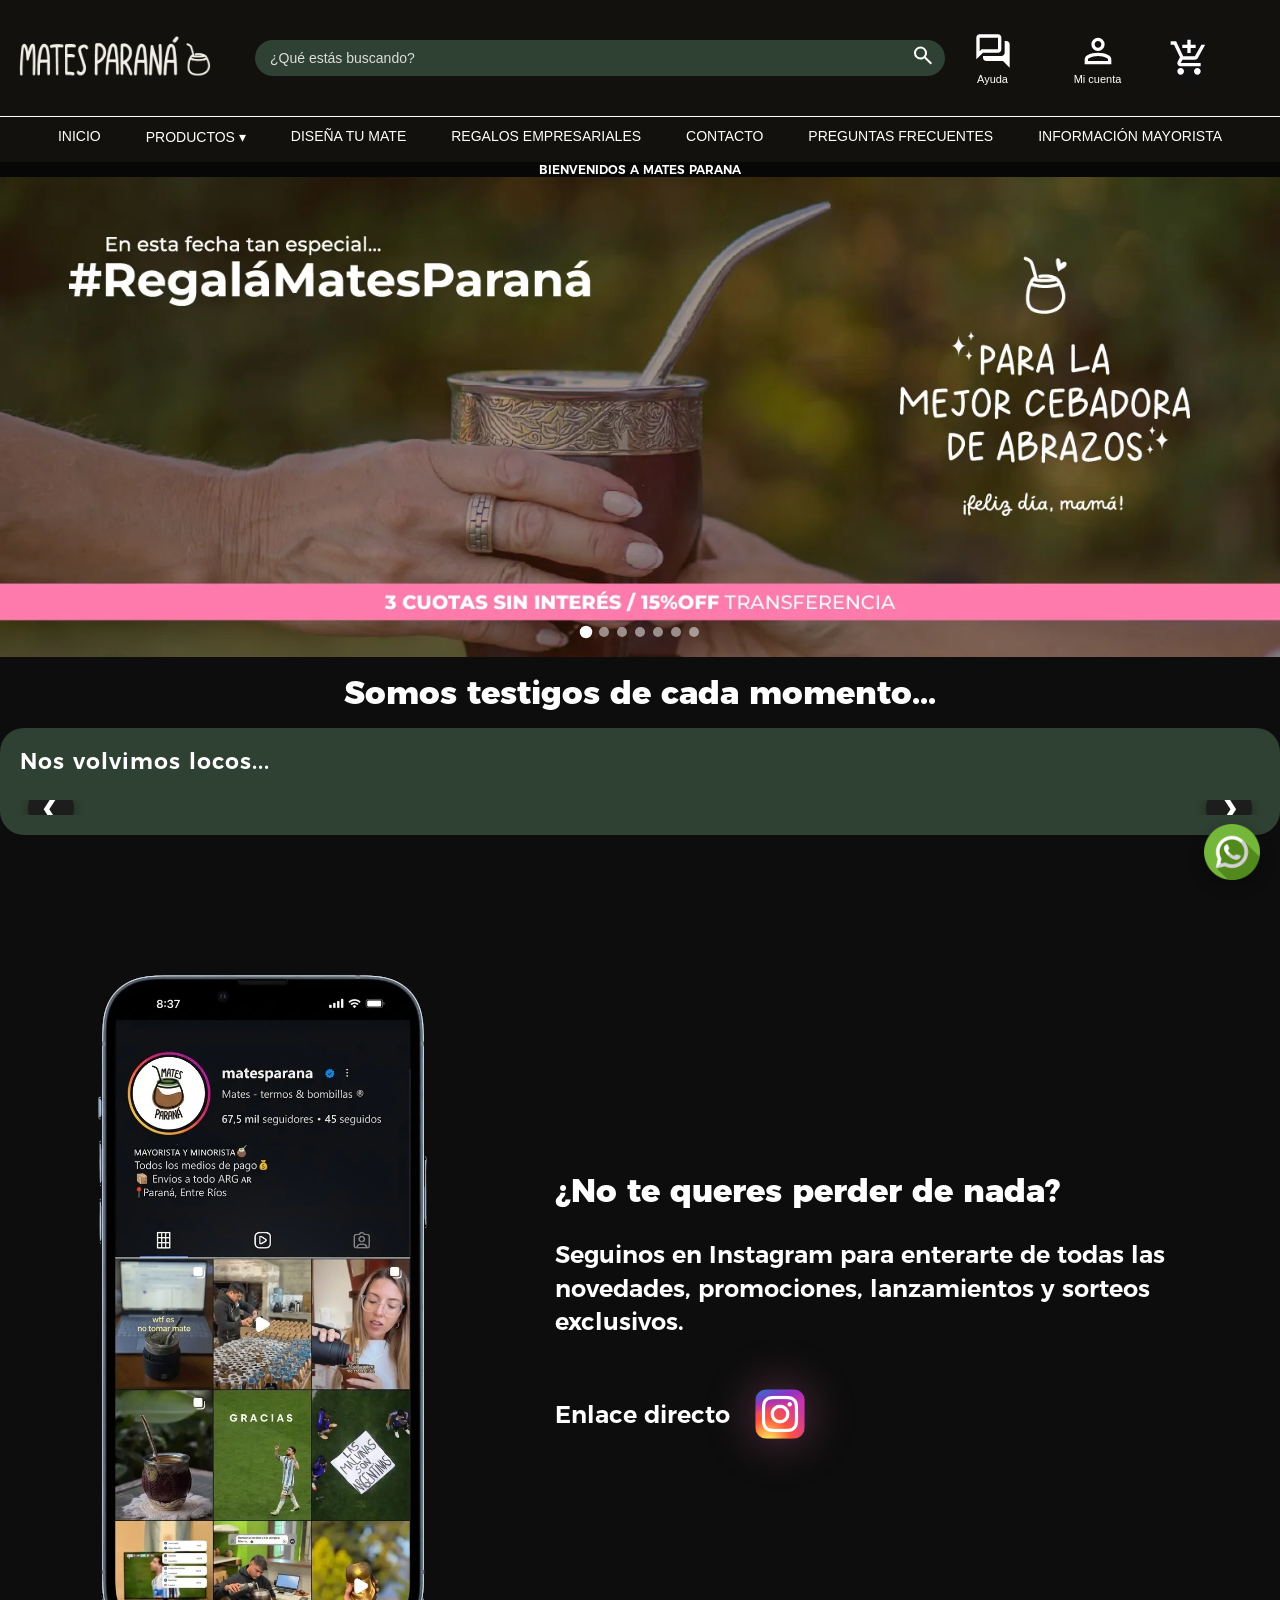
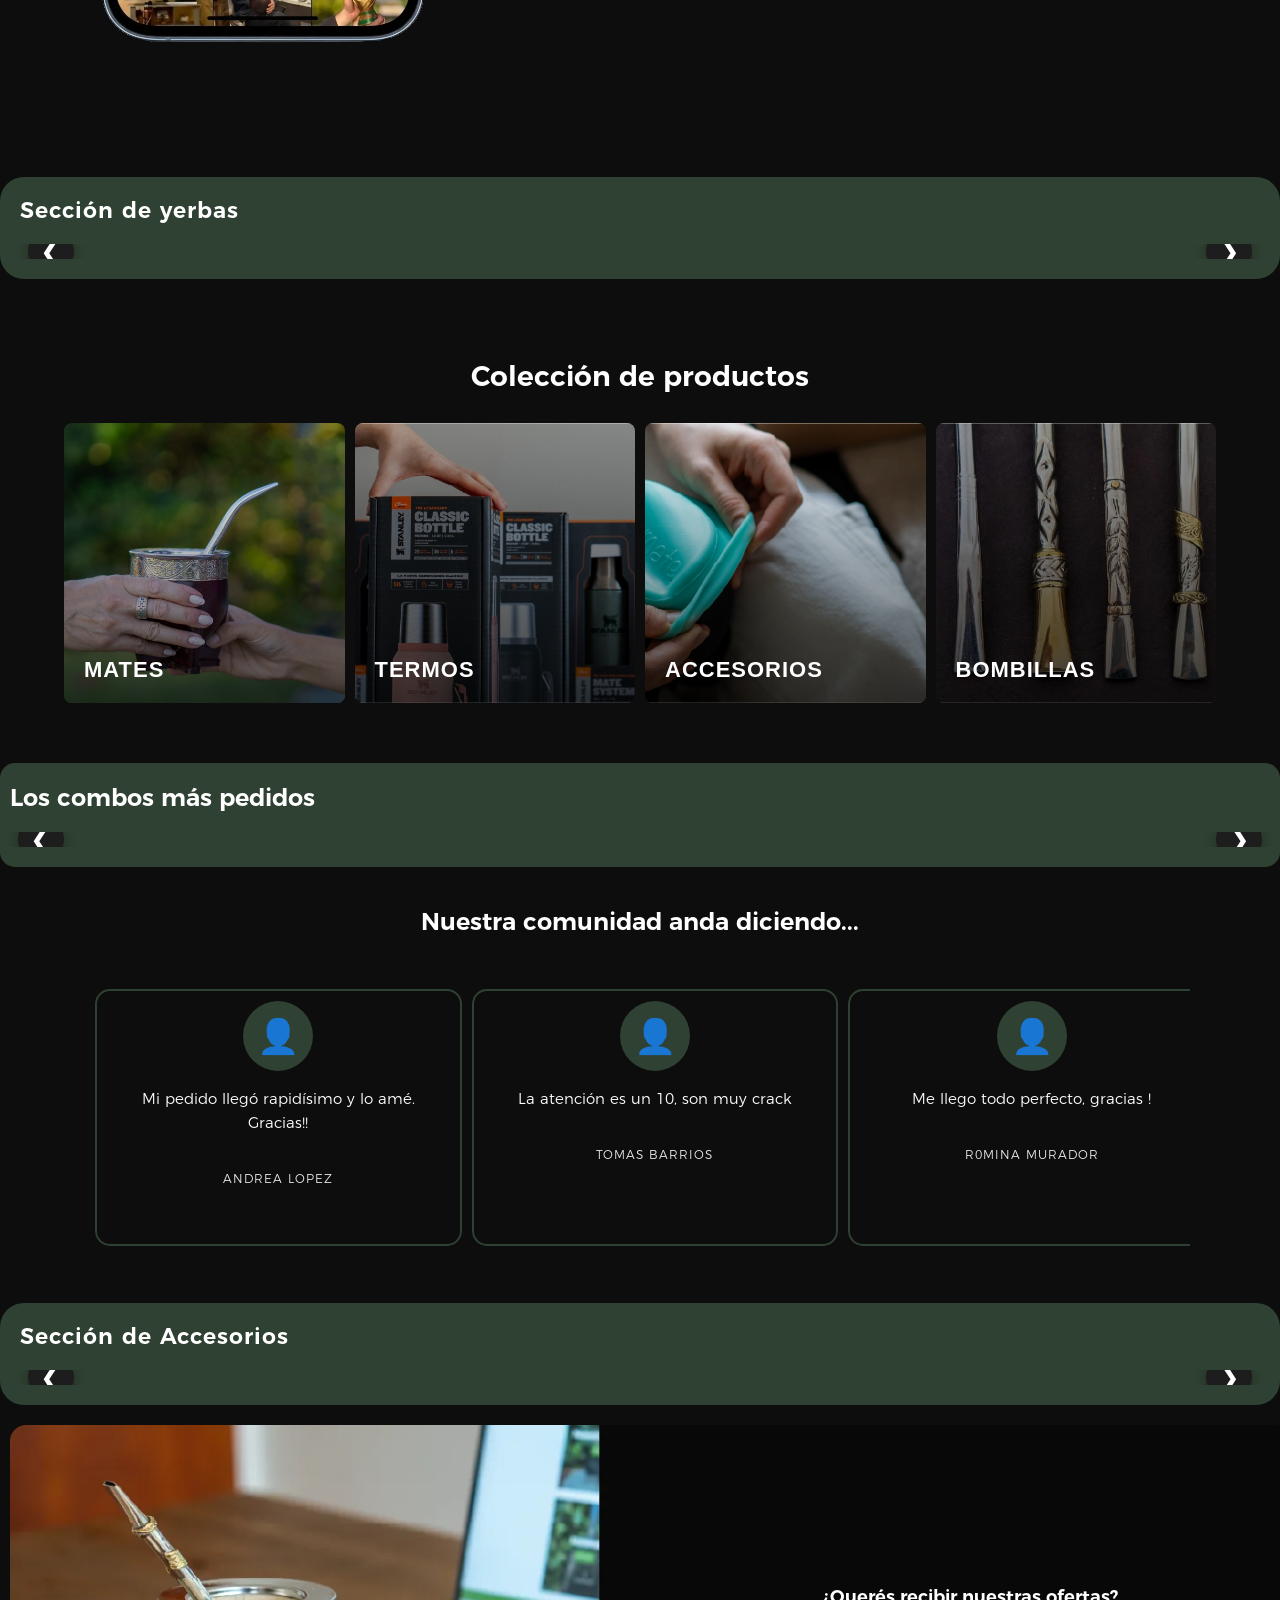
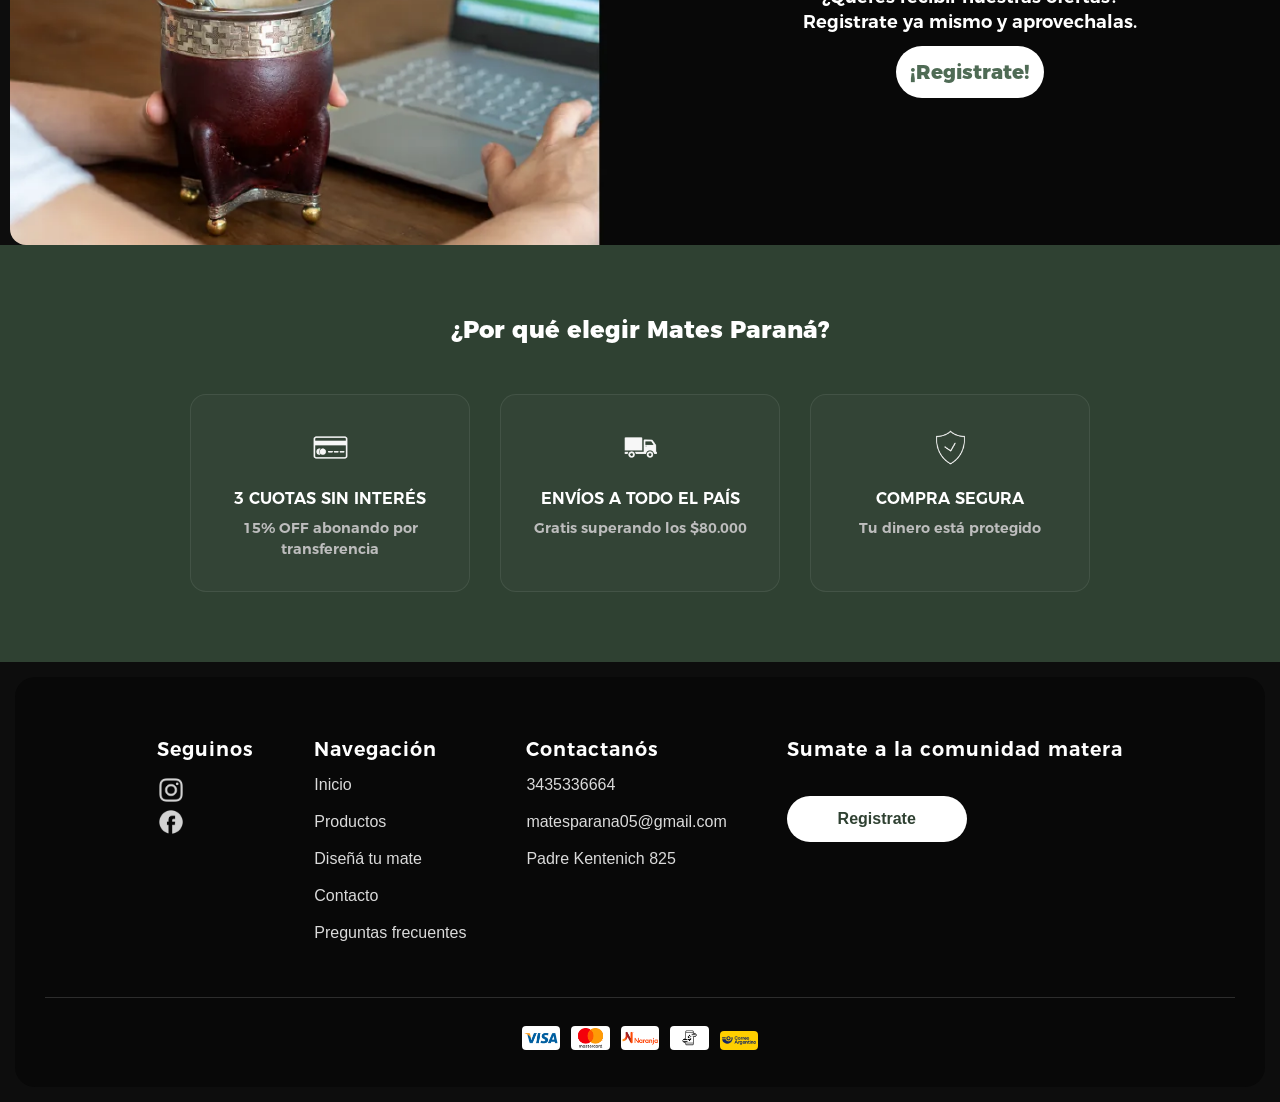
==== commit 85464fa9: "feat(images): add new banner images and update formats to WebP feat(checkout): add pickup note for S" ====
--- a/index.html
+++ b/index.html
@@ -175,60 +175,60 @@
         <picture>
           <source
             media="(max-width: 768px)"
-            srcset="./css/img/baner_celu1.jpg"
-            loading="lazy"
-          />
-          <img src="./css/img/baner1.jpg" alt="Slide 1" loading="lazy" />
+            srcset="./css/img/baner_celu1.webp"
+            loading="lazy"
+          />
+          <img src="./css/img/baner1.webp" alt="Slide 1" loading="lazy" />
         </picture>
         <picture>
           <source
             media="(max-width: 768px)"
-            srcset="./css/img/baner_celu6.jpg"
-            loading="lazy"
-          />
-          <img src="./css/img/baner6.png" alt="Slide 1" loading="lazy" />
+            srcset="./css/img/baner_celu6.webp"
+            loading="lazy"
+          />
+          <img src="./css/img/baner6.webp" alt="Slide 1" loading="lazy" />
         </picture>
 
         <picture>
           <source
             media="(max-width: 768px)"
-            srcset="./css/img/baner_celu8.jpeg"
-            loading="lazy"
-          />
-          <img src="./css/img/baner8.jpg" alt="Slide 1" loading="lazy" />
+            srcset="./css/img/baner_celu8.webp"
+            loading="lazy"
+          />
+          <img src="./css/img/baner8.webp" alt="Slide 1" loading="lazy" />
         </picture>
 
         <picture>
           <source
             media="(max-width: 768px)"
-            srcset="./css/img/baner_celu7.jpg"
-            loading="lazy"
-          />
-          <img src="./css/img/baner7.png" alt="Slide 1" loading="lazy" />
+            srcset="./css/img/baner_celu7.webp"
+            loading="lazy"
+          />
+          <img src="./css/img/baner7.webp" alt="Slide 1" loading="lazy" />
         </picture>
         <picture>
           <source
             media="(max-width: 768px)"
-            srcset="./css/img/baner_celu2.jpg"
-            loading="lazy"
-          />
-          <img src="./css/img/baner2.png" alt="Slide 1" loading="lazy" />
+            srcset="./css/img/baner_celu2.webp"
+            loading="lazy"
+          />
+          <img src="./css/img/baner2.webp" alt="Slide 1" loading="lazy" />
         </picture>
         <picture>
           <source
             media="(max-width: 768px)"
-            srcset="./css/img/baner_celu4.jpg"
-            loading="lazy"
-          />
-          <img src="./css/img/baner4.jpg" alt="Slide 2" loading="lazy" />
+            srcset="./css/img/baner_celu4.webp"
+            loading="lazy"
+          />
+          <img src="./css/img/baner4.webp" alt="Slide 2" loading="lazy" />
         </picture>
         <picture>
           <source
             media="(max-width: 768px)"
-            srcset="./css/img/baner_celu3.jpg"
-            loading="lazy"
-          />
-          <img src="./css/img/baner3.jpg" alt="Slide 3" loading="lazy" />
+            srcset="./css/img/baner_celu3.webp"
+            loading="lazy"
+          />
+          <img src="./css/img/baner3.webp" alt="Slide 3" loading="lazy" />
         </picture>
       </div>
       <div class="slider-dots"></div>
@@ -286,7 +286,7 @@
             >
               <img
                 loading="lazy"
-                src="./css/img/logo_ig_mobil.png"
+                src="./css/img/logo_ig_mobil.webp"
                 alt="Instagram"
               />
             </a>
--- a/css/principal.css
+++ b/css/principal.css
@@ -118,7 +118,7 @@
 .newsletter {
   width: 100%;
   min-height: 420px;
-  background-image: url("./img/mate-sesion.png");
+  background-image: url("./img/mate-sesion.webp");
   background-size: cover;
   background-position: center;
   background-repeat: no-repeat;
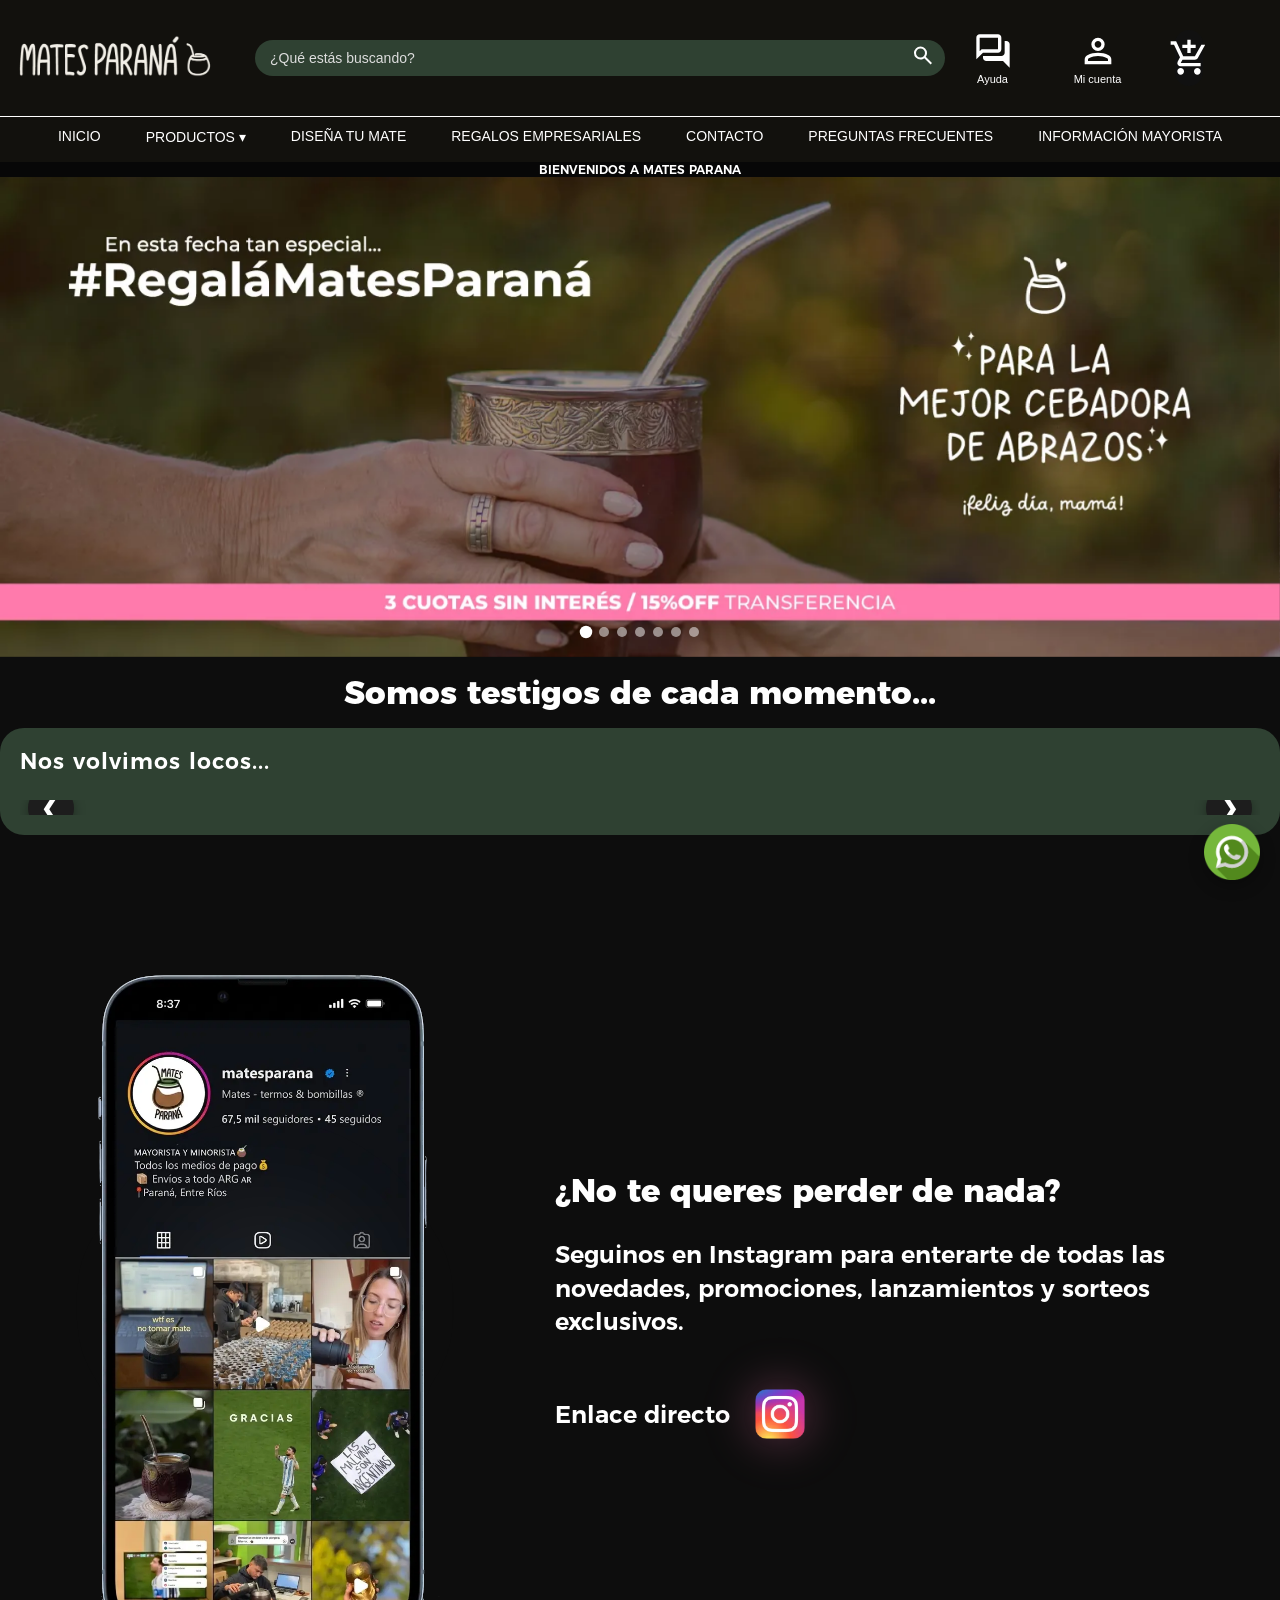
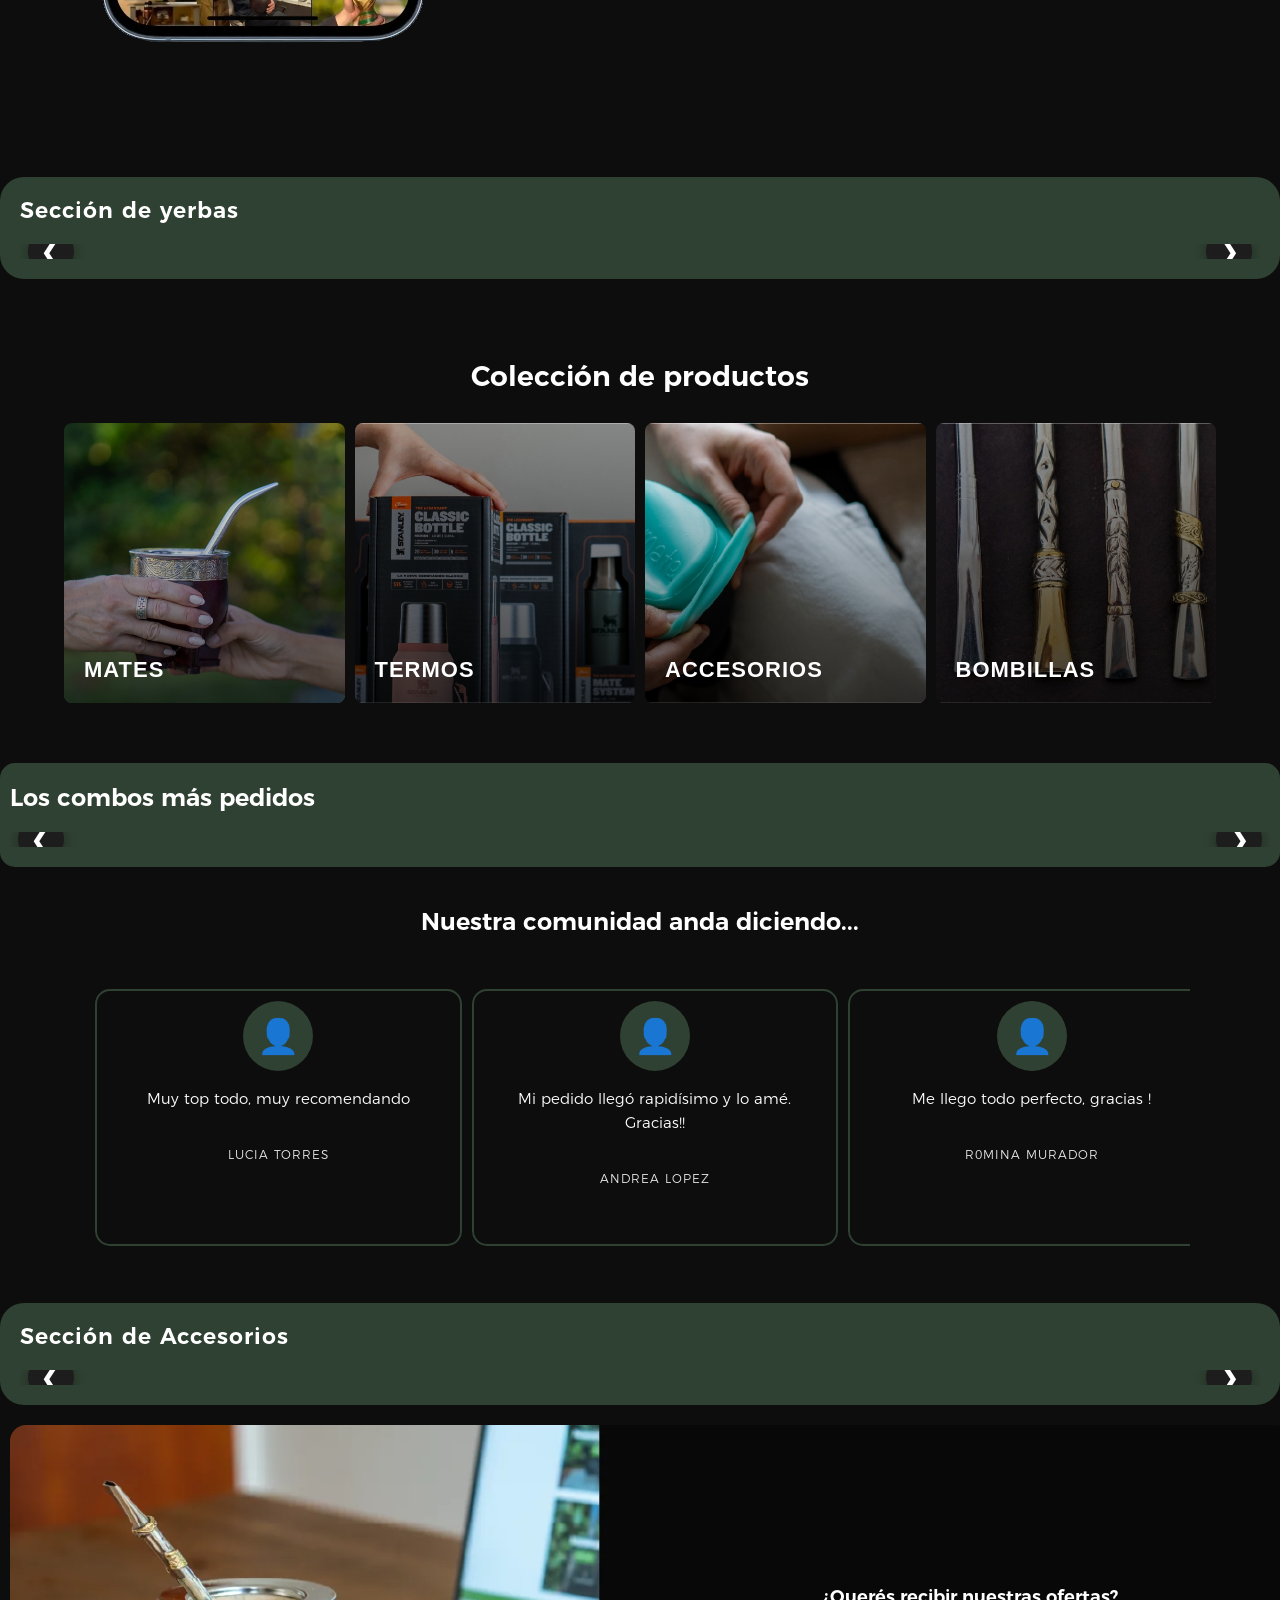
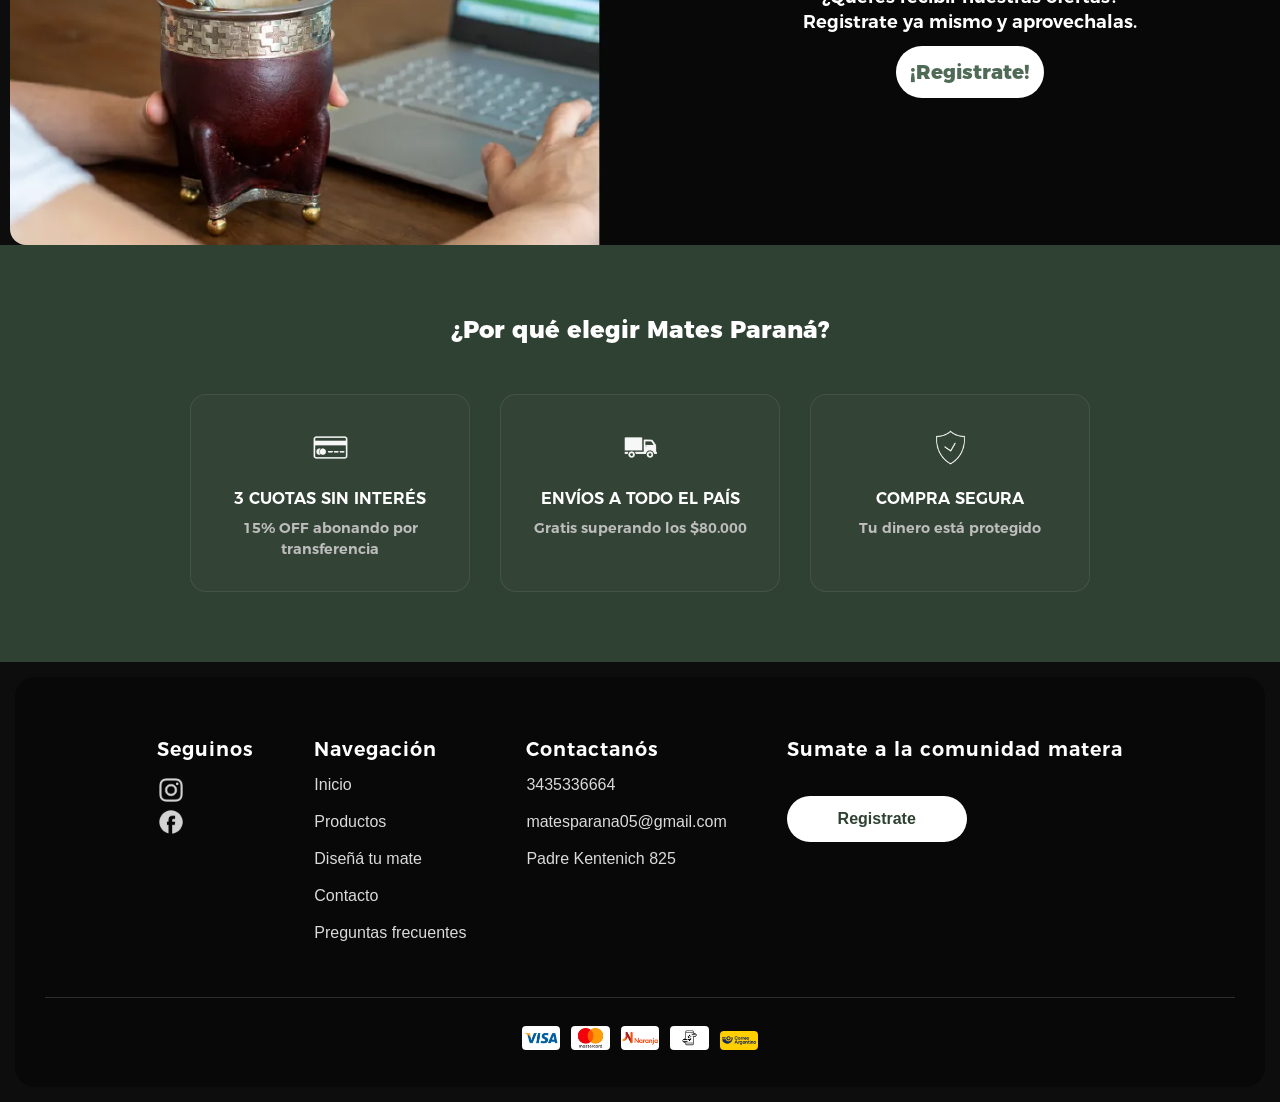
==== commit 5cdc501e: "feat(styles): add page transition styles to enhance user experience" ====
--- a/index.html
+++ b/index.html
@@ -27,6 +27,7 @@
     <link rel="stylesheet" href="./css/header.css" />
     <link rel="stylesheet" href="./css/burger.css" />
     <link rel="stylesheet" href="./css/fuentes.css" />
+    <link rel="stylesheet" href="./css/page-transition.css" />
 
     <!-- Meta Pixel Code -->
     <script>
--- a/css/page-transition.css
+++ b/css/page-transition.css
@@ -0,0 +1,104 @@
+/* =====================================================
+   ENTRADA DE PÁGINA
+   1) Toda la página aparece con un fundido corto (solo opacidad).
+   2) Cada bloque de contenido sube un poco y aparece, de forma escalonada.
+
+   Importante: un transform en un elemento rompe los position: fixed que tenga adentro
+   (carrito, modales, lightbox, sidebar, mega menú). Por eso:
+   - el header nunca se mueve (solo se funde con el body);
+   - un bloque que contiene algo fijo no se mueve: se animan sus hijos (caso <main> del index y productos).
+===================================================== */
+
+/* Retraso de cada bloque; no se hereda, así los hijos de <main> no toman el retraso del <main> */
+@property --page-delay {
+  syntax: "<time>";
+  inherits: false;
+  initial-value: 0.05s;
+}
+
+@keyframes pageFade {
+  from {
+    opacity: 0;
+  }
+  to {
+    opacity: 1;
+  }
+}
+
+@keyframes pageRise {
+  from {
+    opacity: 0;
+    transform: translateY(18px);
+  }
+  to {
+    opacity: 1;
+    transform: none;
+  }
+}
+
+@media (prefers-reduced-motion: no-preference) {
+  body {
+    animation: pageFade 0.35s ease-out both;
+  }
+
+  /* Bloques que se animan: hijos directos de body, o de un <main> que contiene elementos fijos */
+  :is(
+      body > :is(main, section, aside, footer, div),
+      main:has(.cart-panel, .cart-overlay, .sidebar, .sidebar-overlay) > *
+    ):not(
+      script,
+      noscript,
+      header,
+      .whatsapp-float,
+      .cart-overlay,
+      .cart-panel,
+      .sidebar,
+      .sidebar-overlay,
+      .lightbox,
+      .lightbox-mayorista,
+      .image-modal,
+      .export-modal,
+      .loading-overlay,
+      .toast-success
+    ):not(
+      :has(
+        .cart-panel,
+        .cart-overlay,
+        .sidebar,
+        .sidebar-overlay,
+        .lightbox,
+        .lightbox-mayorista,
+        .image-modal,
+        .export-modal,
+        .loading-overlay,
+        .toast-success,
+        .mega-menu
+      )
+    ) {
+    animation: pageRise 0.7s cubic-bezier(0.22, 1, 0.36, 1) var(--page-delay, 0.05s) both;
+  }
+
+  /* Escalonado: cada bloque arranca un poco después que el anterior (tope 0.4s para no hacer esperar).
+     Es una variable, así no afecta a otras animaciones que ya tengan esos elementos. */
+  :is(body, main) > :nth-child(3) {
+    --page-delay: 0.1s;
+  }
+  :is(body, main) > :nth-child(4) {
+    --page-delay: 0.15s;
+  }
+  :is(body, main) > :nth-child(5) {
+    --page-delay: 0.2s;
+  }
+  :is(body, main) > :nth-child(6) {
+    --page-delay: 0.25s;
+  }
+  :is(body, main) > :nth-child(7) {
+    --page-delay: 0.3s;
+  }
+  :is(body, main) > :nth-child(8) {
+    --page-delay: 0.35s;
+  }
+  :is(body, main) > :nth-child(n + 9) {
+    --page-delay: 0.4s;
+  }
+}
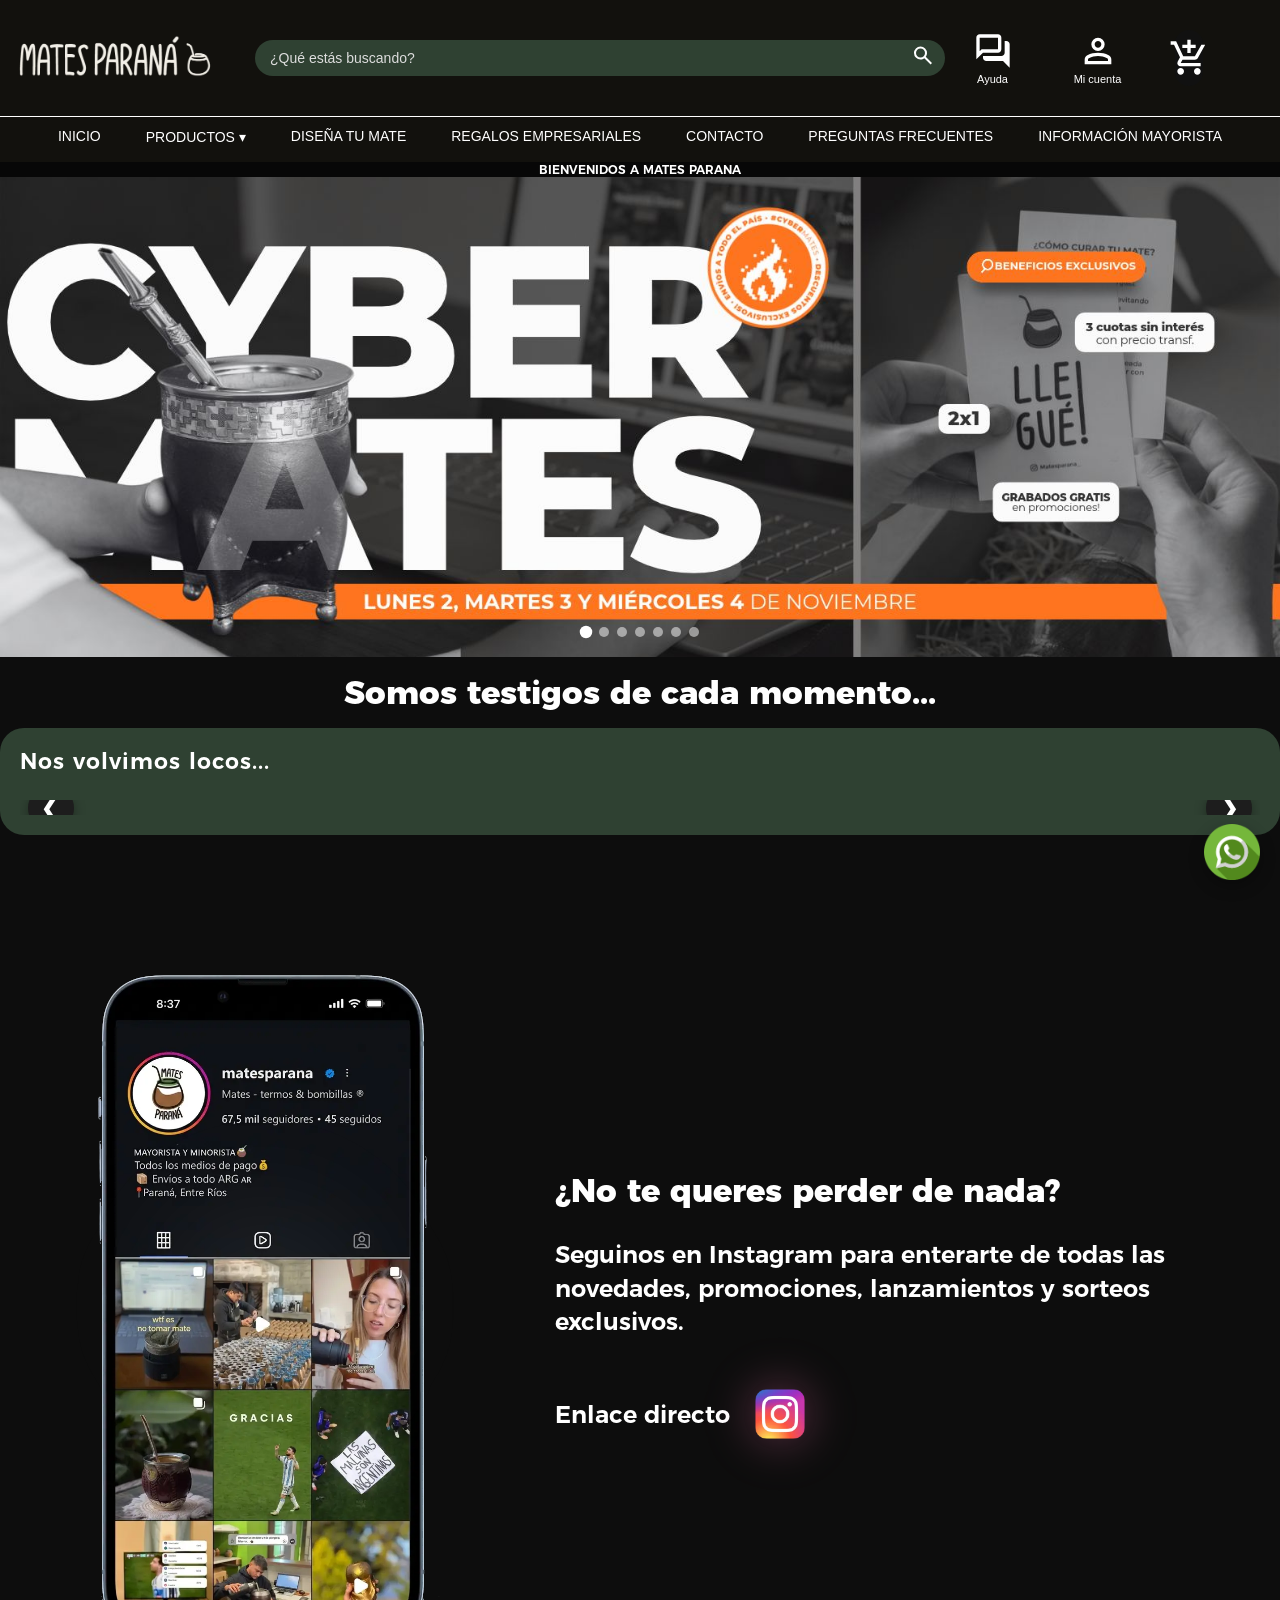
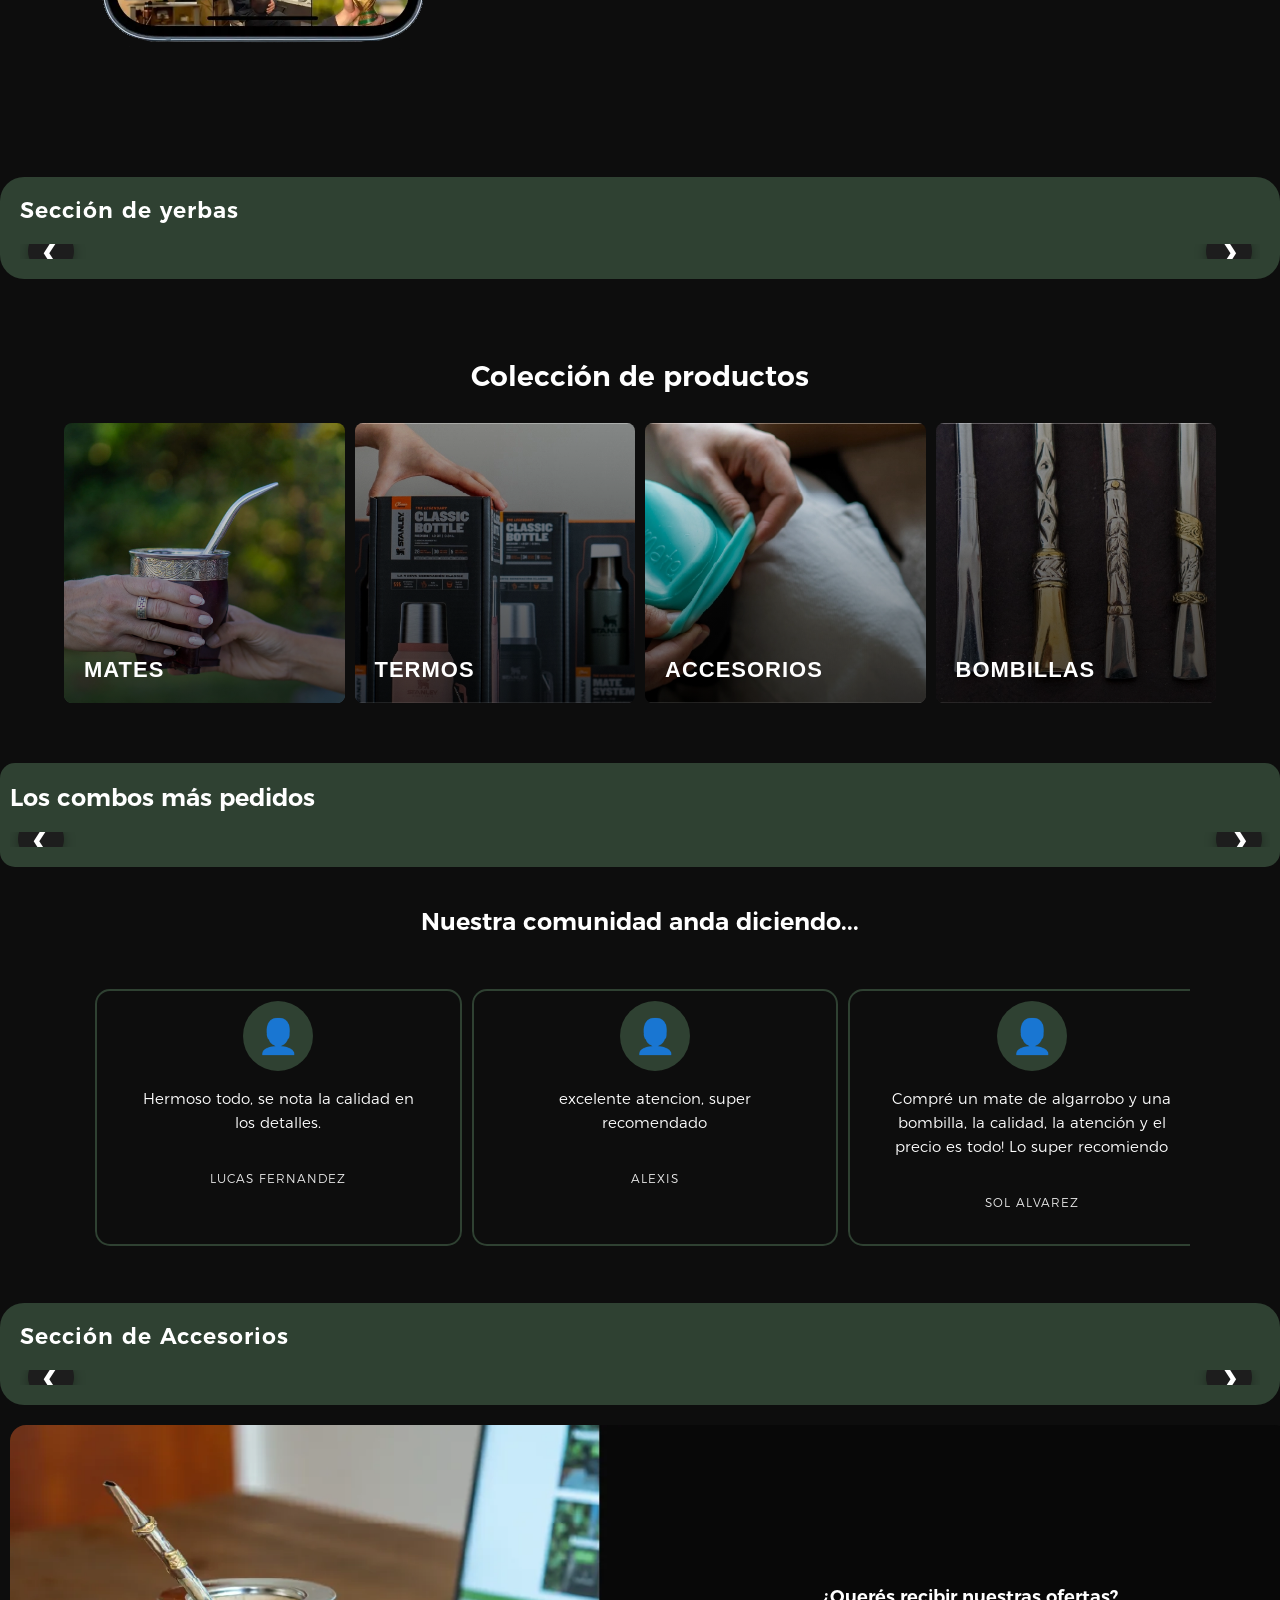
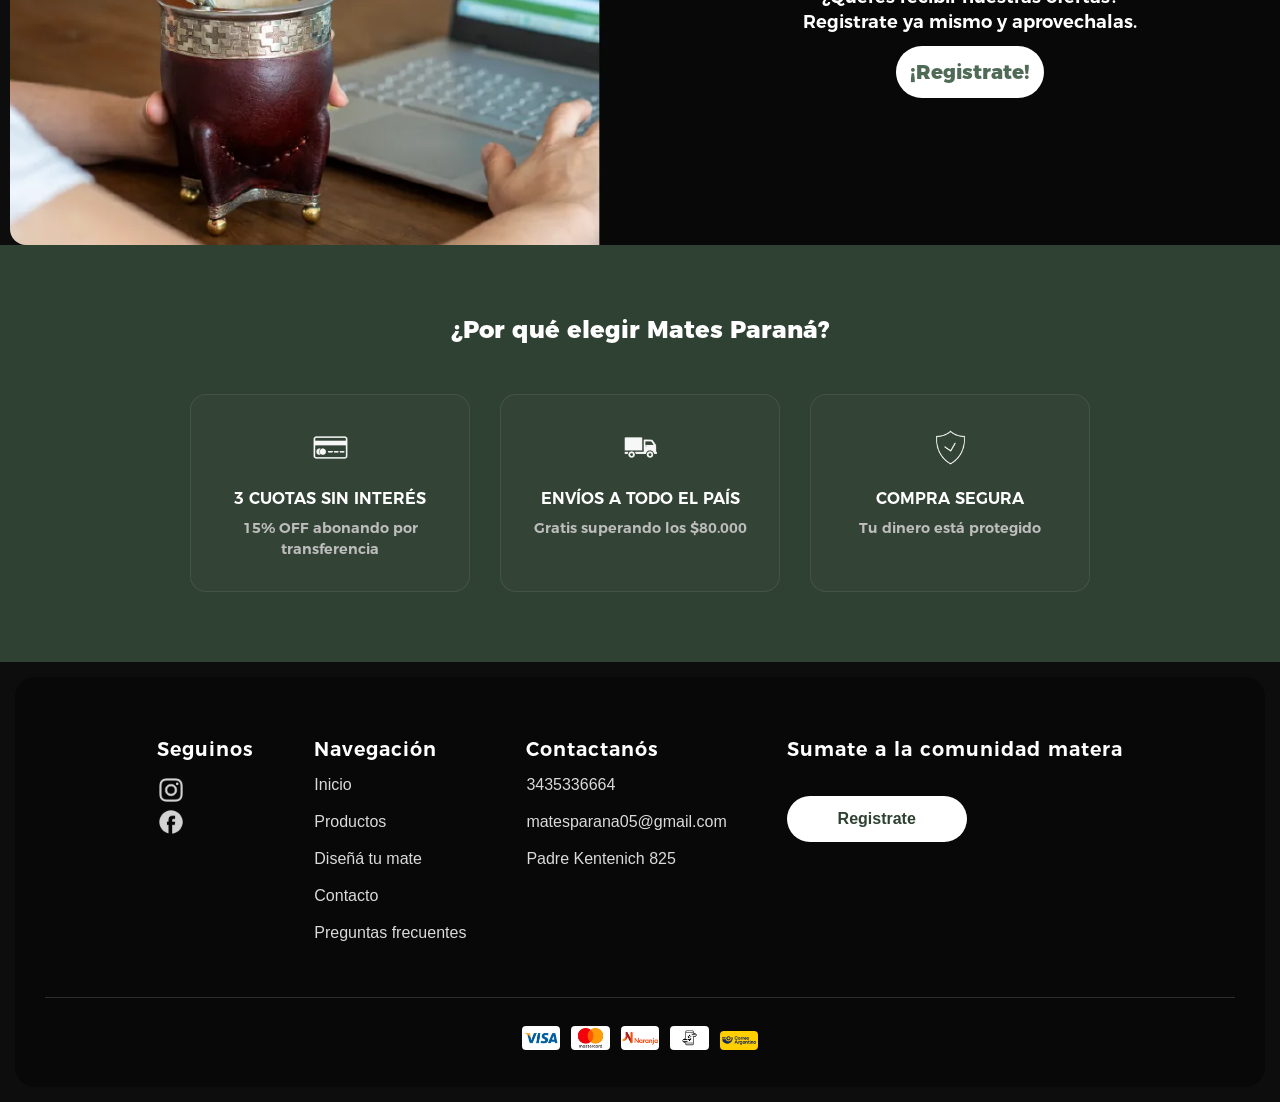
==== commit a41ed6ee: "cambio de portada" ====
--- a/index.html
+++ b/index.html
@@ -176,10 +176,10 @@
         <picture>
           <source
             media="(max-width: 768px)"
-            srcset="./css/img/baner_celu1.webp"
-            loading="lazy"
-          />
-          <img src="./css/img/baner1.webp" alt="Slide 1" loading="lazy" />
+            srcset="./css/img/banner_cyber_celu.JPEG"
+            loading="lazy"
+          />
+          <img src="./css/img/banner_cyber.JPEG" alt="Slide 1" loading="lazy" />
         </picture>
         <picture>
           <source
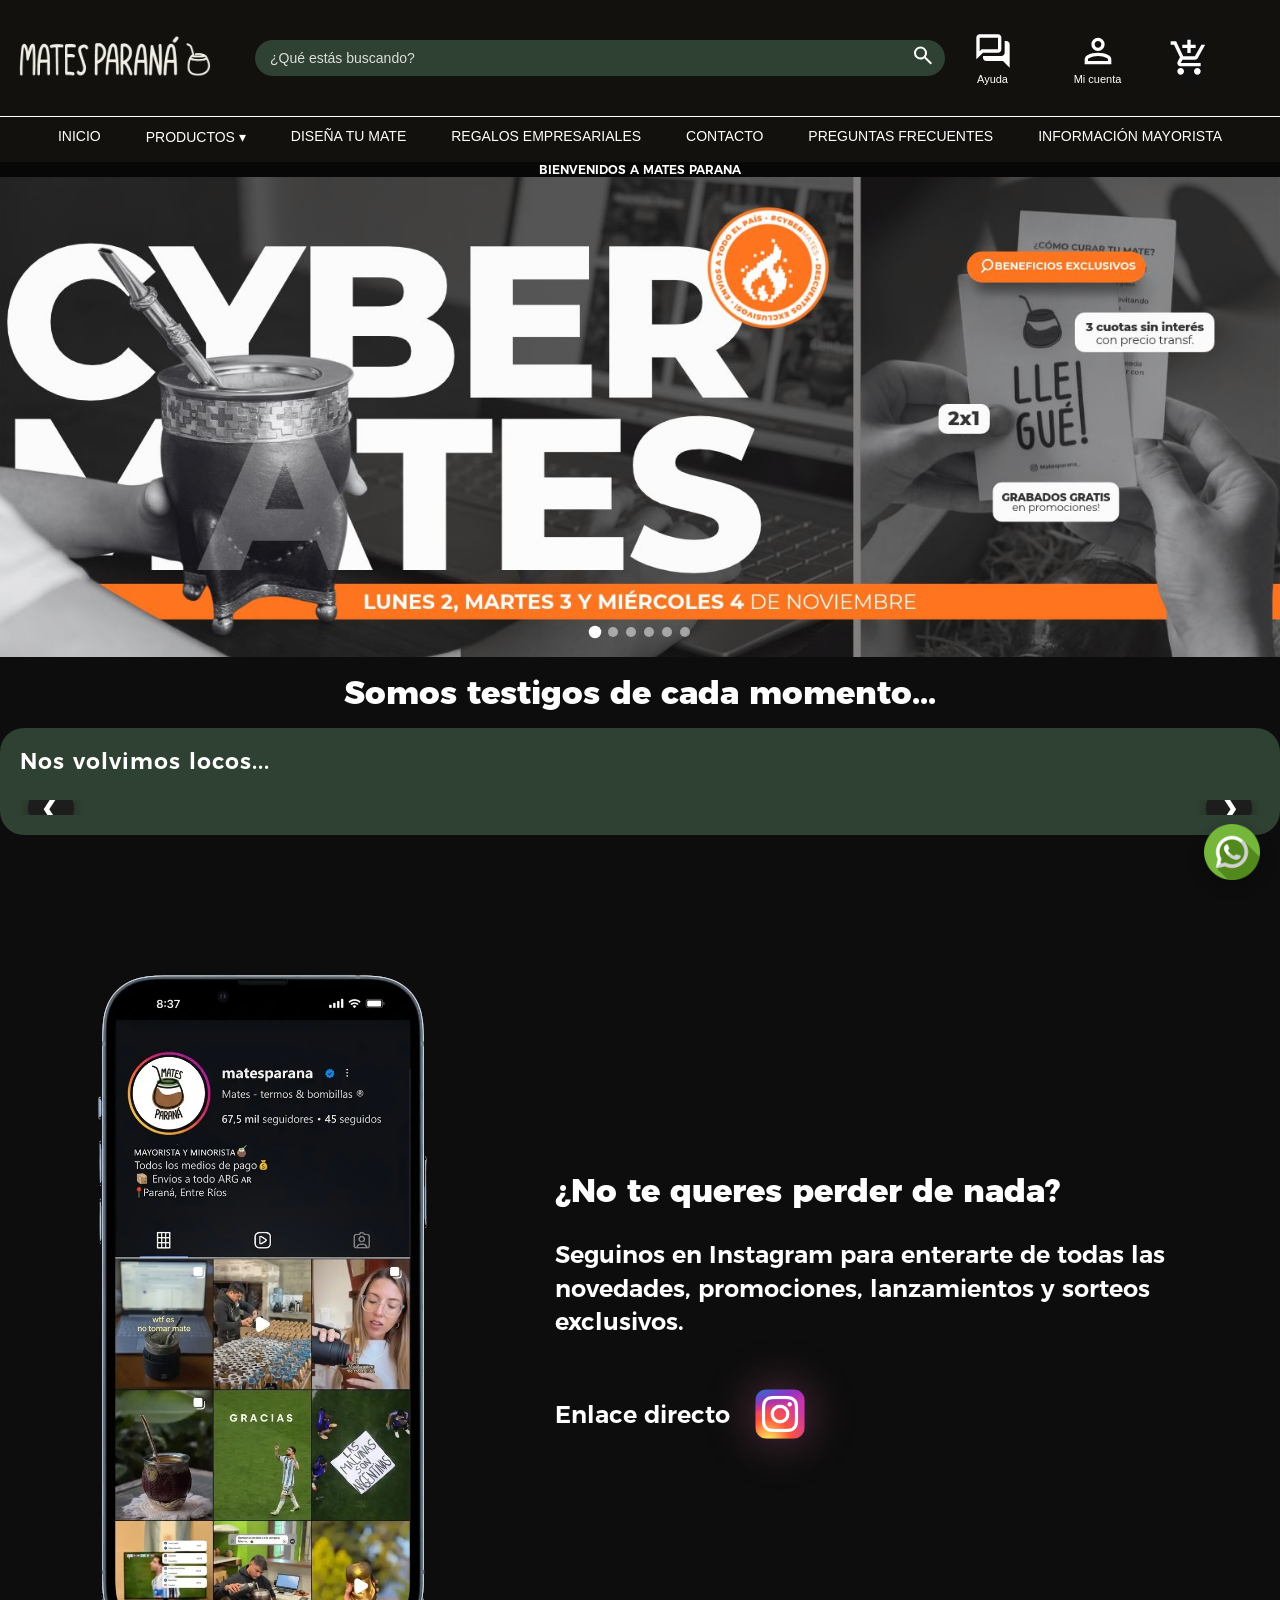
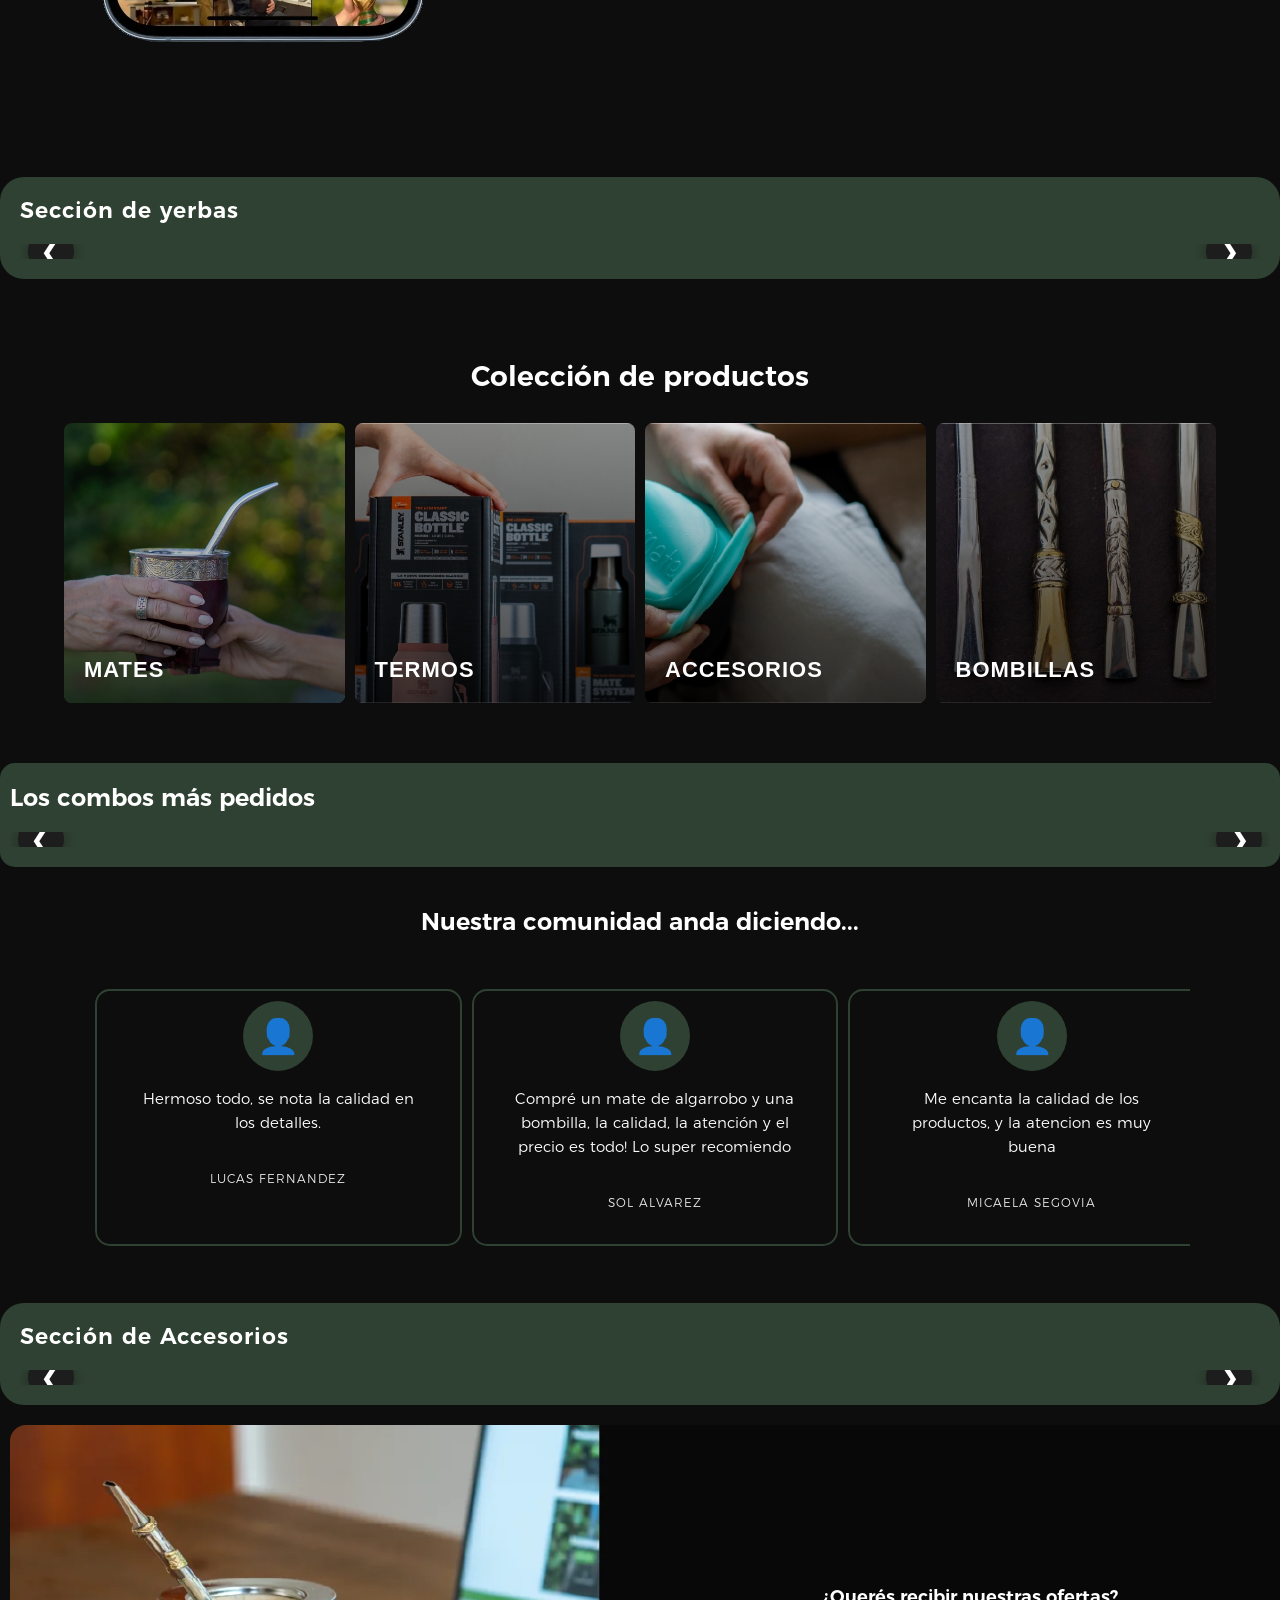
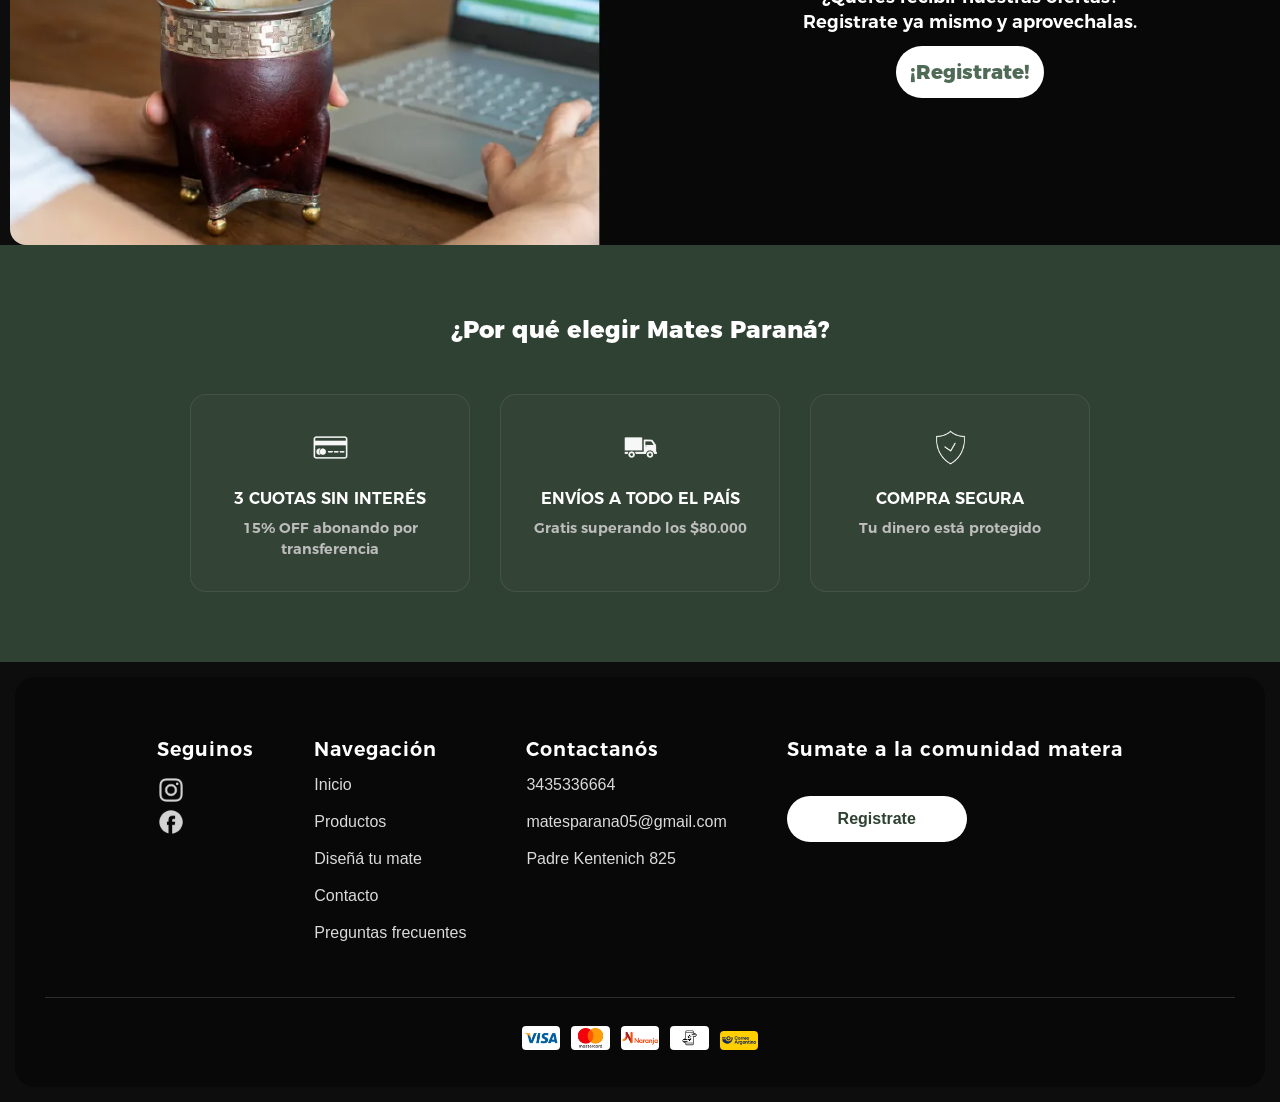
==== commit 03208dd2: "hace lo que puedas xd" ====
--- a/index.html
+++ b/index.html
@@ -189,16 +189,6 @@
           />
           <img src="./css/img/baner6.webp" alt="Slide 1" loading="lazy" />
         </picture>
-
-        <picture>
-          <source
-            media="(max-width: 768px)"
-            srcset="./css/img/baner_celu8.webp"
-            loading="lazy"
-          />
-          <img src="./css/img/baner8.webp" alt="Slide 1" loading="lazy" />
-        </picture>
-
         <picture>
           <source
             media="(max-width: 768px)"
